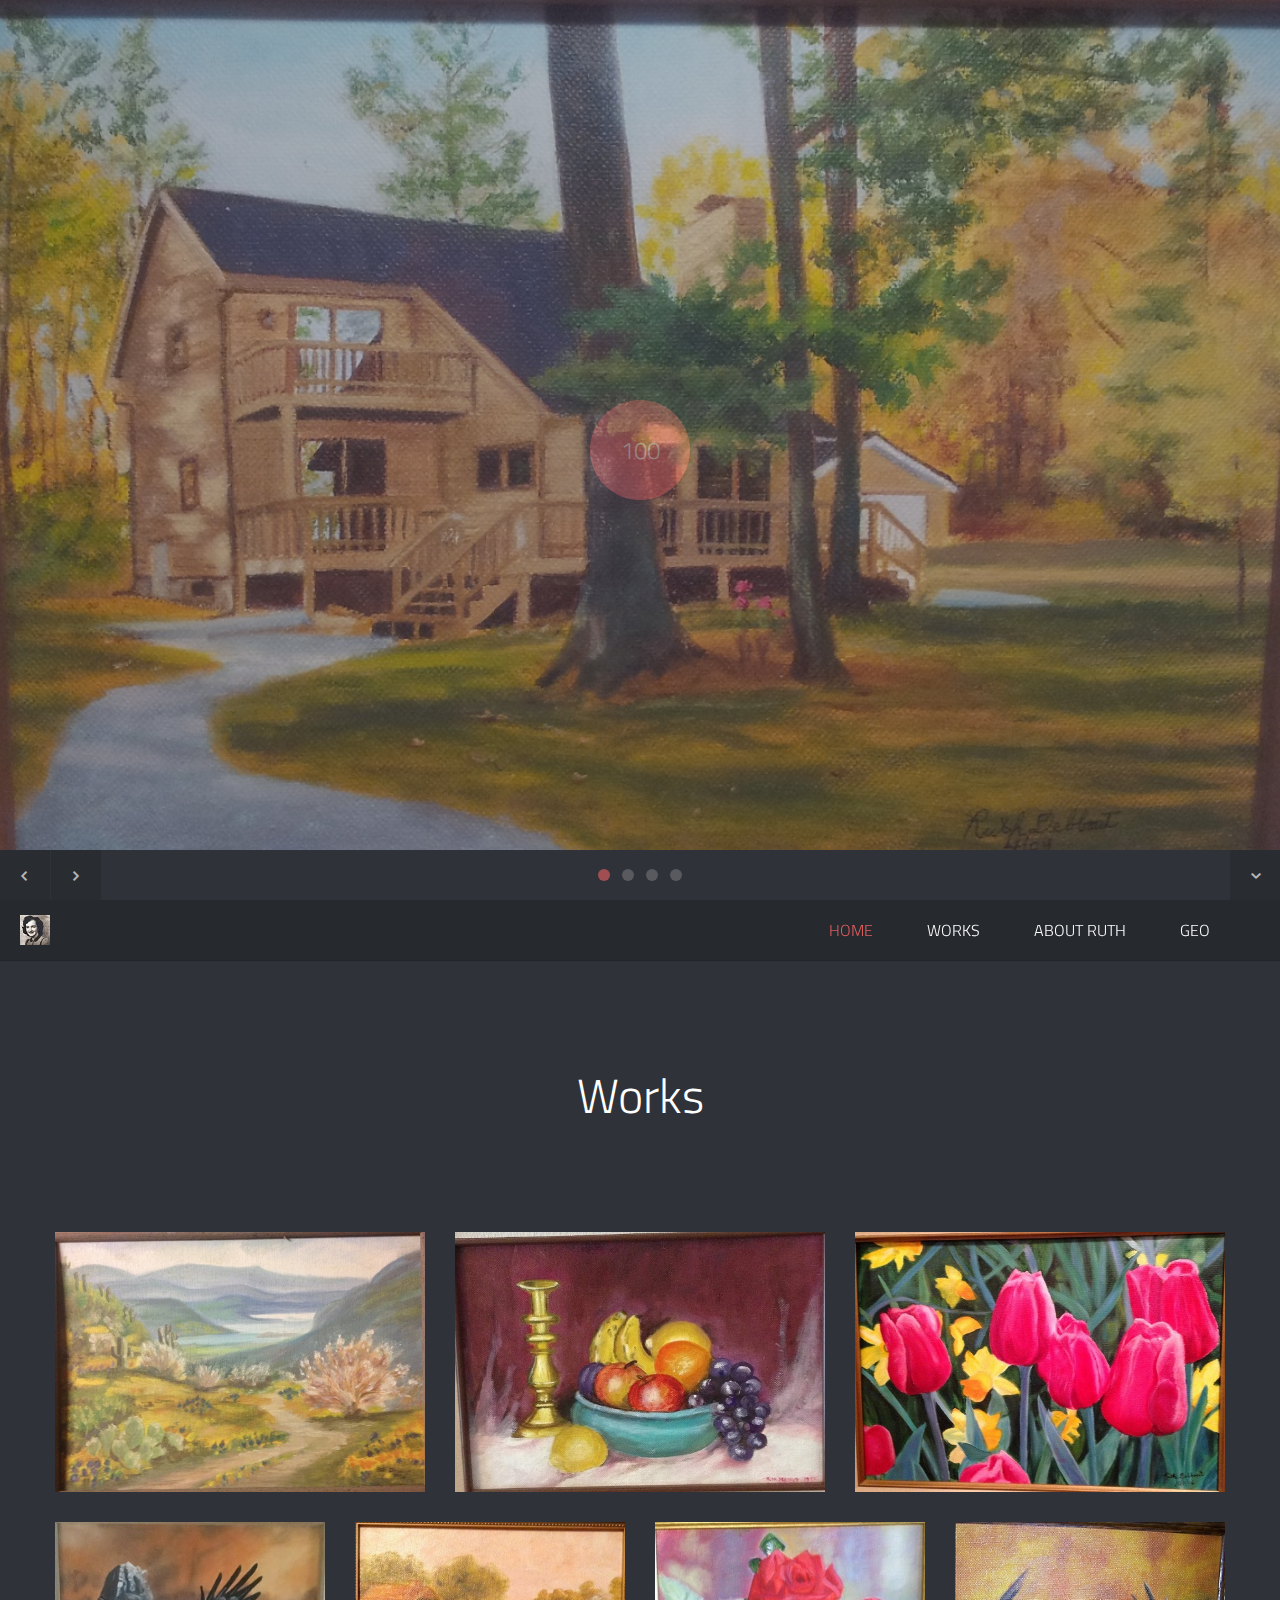
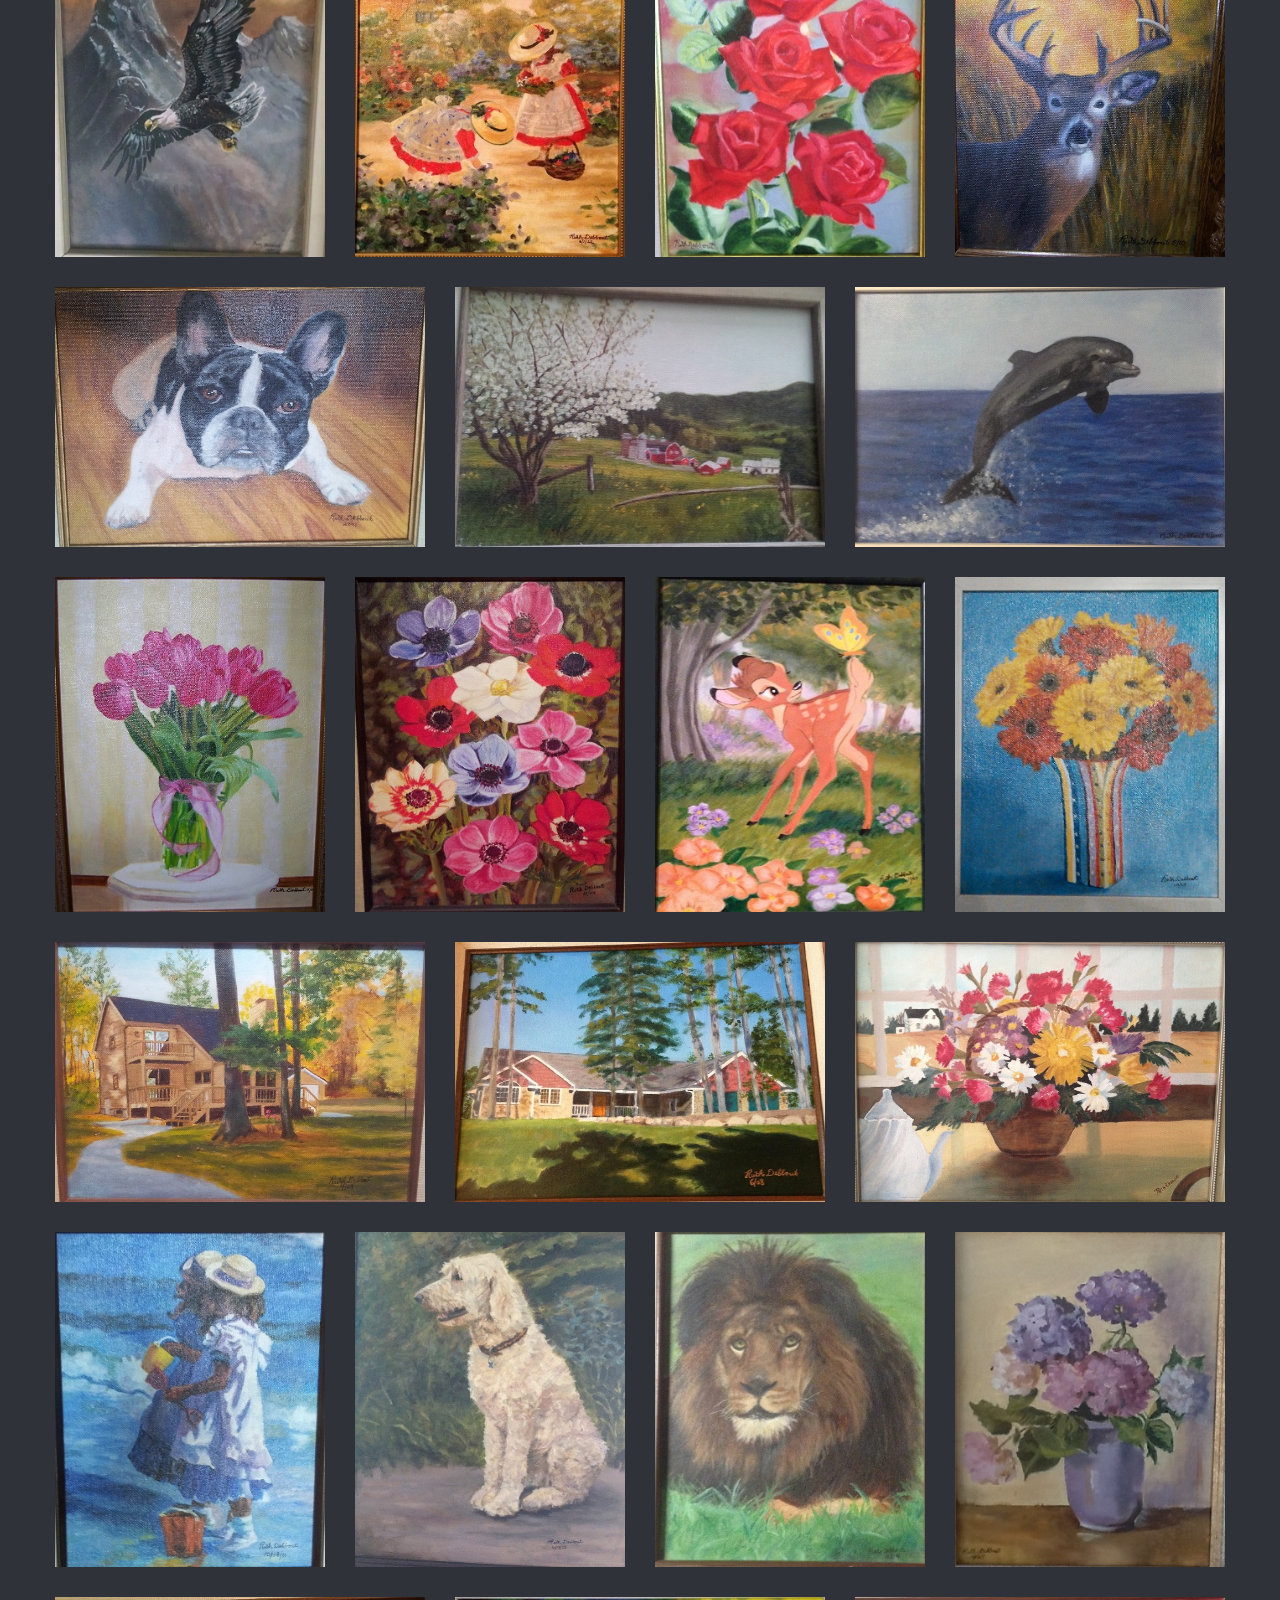
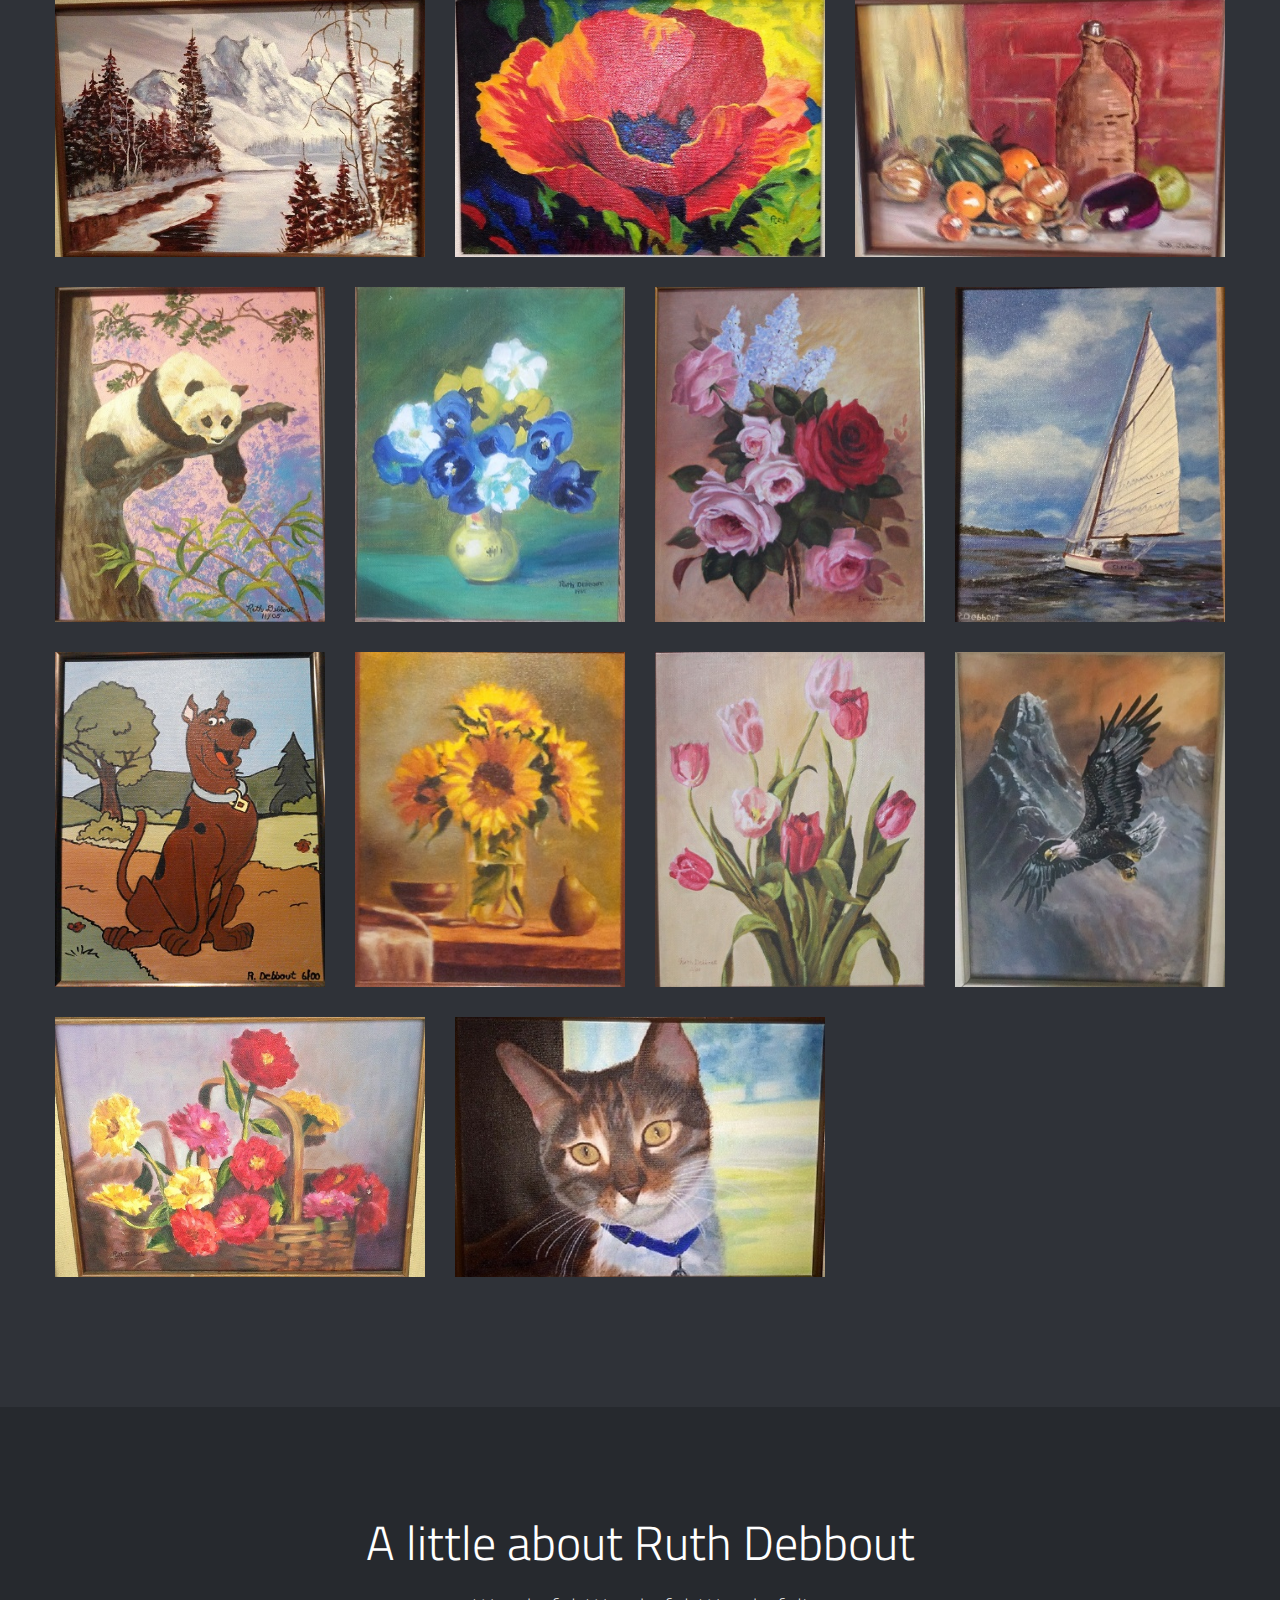
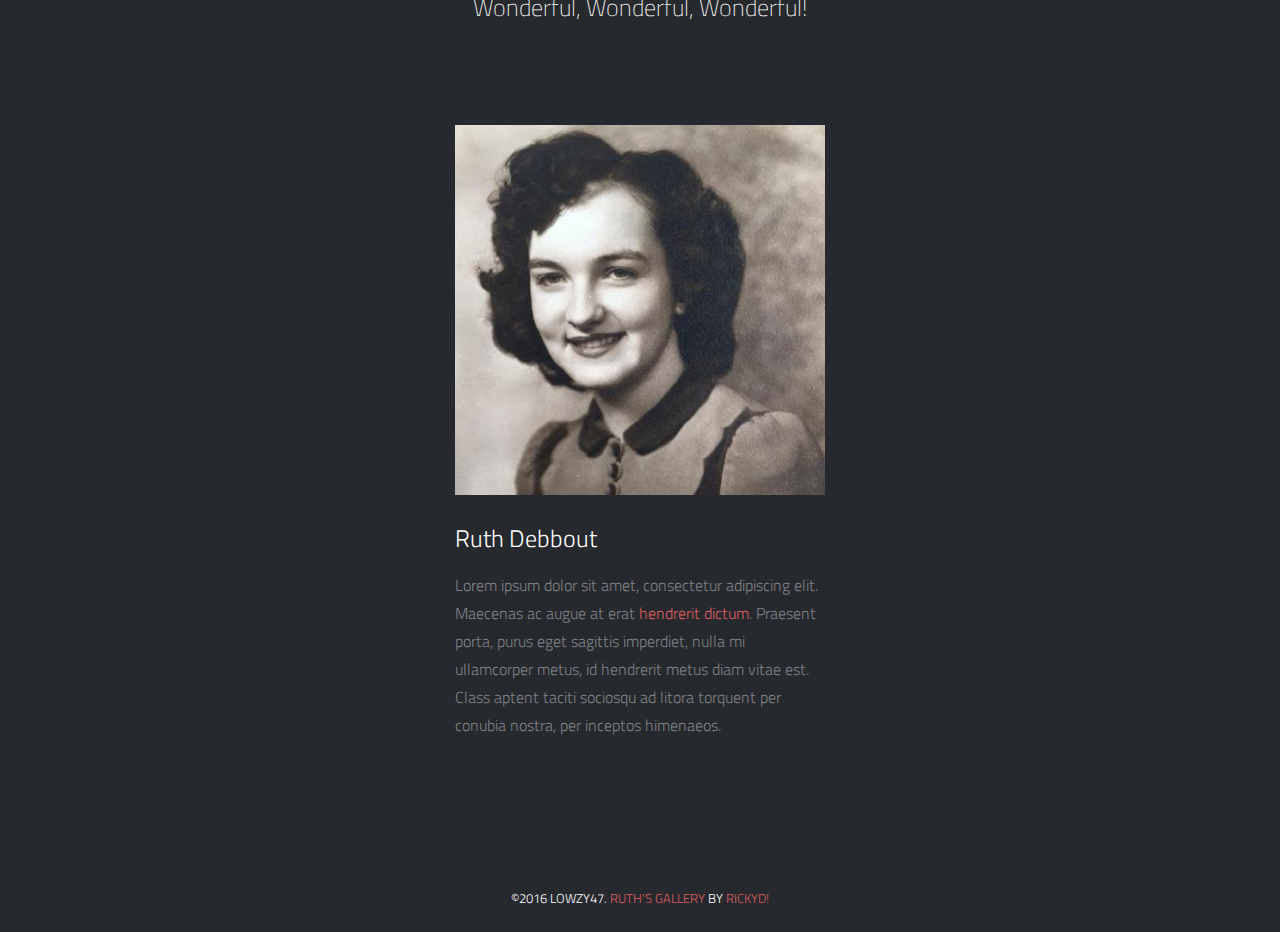
==== index.html @ 78a31853 "reinstate logo2 div" ====
<!DOCTYPE html>
<!--[if lt IE 7]><html class="no-js lt-ie9 lt-ie8 lt-ie7" lang="en"> <![endif]-->
<!--[if (IE 7)&!(IEMobile)]><html class="no-js lt-ie9 lt-ie8" lang="en"><![endif]-->
<!--[if (IE 8)&!(IEMobile)]><html class="no-js lt-ie9" lang="en"><![endif]-->
<!--[if (IE 9)]><html class="no-js ie9" lang="en"><![endif]-->
<!--[if gt IE 8]><!--> <html lang="en-US"> <!--<![endif]-->
<head>

<!-- Meta Tags -->
<meta http-equiv="Content-Type" content="text/html; charset=UTF-8" />

<title>Ruth Debbout | Gallery of Works</title>   

<meta name="description" content="Insert Your Site Description" /> 

<!-- Mobile Specifics -->
<meta name="viewport" content="width=device-width, initial-scale=1.0">
<meta name="HandheldFriendly" content="true"/>
<meta name="MobileOptimized" content="320"/>   

<!-- Mobile Internet Explorer ClearType Technology -->
<!--[if IEMobile]>  <meta http-equiv="cleartype" content="on">  <![endif]-->

<!-- Bootstrap -->
<link href="css/bootstrap.min.css" rel="stylesheet">

<!-- Main Style -->
<link href="css/main.css" rel="stylesheet">

<!-- Supersized -->
<link href="css/supersized.css" rel="stylesheet">
<link href="css/supersized.shutter.css" rel="stylesheet">

<!-- FancyBox -->
<link href="css/fancybox/jquery.fancybox.css" rel="stylesheet">

<!-- Font Icons -->
<link href="css/fonts.css" rel="stylesheet">

<!-- Shortcodes -->
<link href="css/shortcodes.css" rel="stylesheet">

<!-- Responsive -->
<link href="css/bootstrap-responsive.min.css" rel="stylesheet">
<link href="css/responsive.css" rel="stylesheet">

<!-- Supersized -->
<link href="css/supersized.css" rel="stylesheet">
<link href="css/supersized.shutter.css" rel="stylesheet">

<!-- Google Font -->
<link href='https://fonts.googleapis.com/css?family=Titillium+Web:400,200,200italic,300,300italic,400italic,600,600italic,700,700italic,900' rel='stylesheet' type='text/css'>

<!-- Fav Icon -->
<link rel="shortcut icon" href="#">

<link rel="apple-touch-icon" href="#">
<link rel="apple-touch-icon" sizes="114x114" href="#">
<link rel="apple-touch-icon" sizes="72x72" href="#">
<link rel="apple-touch-icon" sizes="144x144" href="#">

<!-- Modernizr -->
<script src="js/modernizr.js"></script>

<!-- Analytics -->
<script type="text/javascript">

  var _gaq = _gaq || [];
  _gaq.push(['_setAccount', 'Insert Your Code']);
  _gaq.push(['_trackPageview']);

  (function() {
    var ga = document.createElement('script'); ga.type = 'text/javascript'; ga.async = true;
    ga.src = ('https:' == document.location.protocol ? 'https://ssl' : 'https://www') + '.google-analytics.com/ga.js';
    var s = document.getElementsByTagName('script')[0]; s.parentNode.insertBefore(ga, s);
  })();

</script>
<!-- End Analytics -->

</head>


<body>

<!-- This section is for Splash Screen -->
<div class="ole">
<section id="jSplash">
	<div id="circle"></div>
</section>
</div>
<!-- End of Splash Screen -->

<!-- Homepage Slider -->
<div id="home-slider">	
    

    <div class="slider-text">
    	<div id="slidecaption"></div>
    </div>   
	
	<div class="control-nav">
        <a id="prevslide" class="load-item"><i class="font-icon-arrow-simple-left"></i></a>
        <a id="nextslide" class="load-item"><i class="font-icon-arrow-simple-right"></i></a>
        <ul id="slide-list"></ul>
        
        <a id="nextsection" href="#work"><i class="font-icon-arrow-simple-down"></i></a>
    </div>
</div>
<!-- End Homepage Slider -->

<!-- Header -->
<header>
    <div class="sticky-nav">
    	<a id="mobile-nav" class="menu-nav" href="#menu-nav"></a>
        
        <div id="logo">
        	<a id="goUp" href="#home-slider" title="Ruth Lawlor">Ruth</a>
        </div>        
        <nav id="menu">
        	<ul id="menu-nav">
            	<li class="current"><a href="#home-slider">Home</a></li>
                <li><a href="#work">Works</a></li>
                <li><a href="#about">About Ruth</a></li>
                <li><a target="_blank" href="googs.html" title="Map of Works">GEO</a><li>
            </ul>
        </nav>
        <div id="logo2">
        	<a id="map" target="_blank" href="googs.html" title="GoogleMap">Ruth</a>
        </div>      
    </div>
</header>
<!-- End Header -->

<!-- Our Work Section -->
<div id="work" class="page">
	<div class="container">
    	<!-- Title Page -->
        <div class="row">
            <div class="span12">
                <div class="title-page">
                    <h2 class="title">Works</h2>
                </div>
            </div>
        </div>
        <!-- End Title Page -->
        
        <!-- Portfolio Projects -->
        <div class="row">

            
            <div class="span12">
            	<div class="row">
                	<section id="projects">
                    	<ul id="thumbs">
                        
							<!-- Item Project and Filter Name -->
                        	<li class="item-thumbs span4 photography">
                            	<!-- Fancybox - Gallery Enabled - Title - Full Image -->
                            	<a class="hover-wrap fancybox" data-fancybox-group="gallery" title="ArizonaLandscape" href="img/work/full/ArizonaLandscape.jpeg">
                                	<span class="overlay-img"></span>
                                    <span class="overlay-img-thumb font-icon-plus"></span>
                                </a>
                                <!-- Thumb Image and Description -->
                                <img src="img/work/thumbs/ArizonaLandscape.jpeg" alt="Lorem ipsum dolor sit amet, consectetur adipiscing elit. Phasellus quis elementum odio. Curabitur pellentesque, dolor vel pharetra mollis.">
                            </li>
                        	<!-- End Item Project -->

							<!-- Item Project and Filter Name -->
                        	<li class="item-thumbs span4 photography">
                            	<!-- Fancybox - Gallery Enabled - Title - Full Image -->
                            	<a class="hover-wrap fancybox" data-fancybox-group="gallery" title="FruitBowl" href="img/work/full/FruitBowl.jpg">
                                	<span class="overlay-img"></span>
                                    <span class="overlay-img-thumb font-icon-plus"></span>
                                </a>
                                <!-- Thumb Image and Description -->
                                <img src="img/work/thumbs/FruitBowl.jpg" alt="Lorem ipsum dolor sit amet, consectetur adipiscing elit. Phasellus quis elementum odio. Curabitur pellentesque, dolor vel pharetra mollis.">
                            </li>
                        	<!-- End Item Project -->
                            
							<!-- Item Project and Filter Name -->
                        	<li class="item-thumbs span4 photography">
                            	<!-- Fancybox - Gallery Enabled - Title - Full Image -->
                            	<a class="hover-wrap fancybox" data-fancybox-group="gallery" title="TulipsInBloom" href="img/work/full/TulipsInBloom.jpeg">
                                	<span class="overlay-img"></span>
                                    <span class="overlay-img-thumb font-icon-plus"></span>
                                </a>
                                <!-- Thumb Image and Description -->
                                <img src="img/work/thumbs/TulipsInBloom.jpeg" alt="Lorem ipsum dolor sit amet, consectetur adipiscing elit. Phasellus quis elementum odio. Curabitur pellentesque, dolor vel pharetra mollis.">
                            </li>
                        	<!-- End Item Project -->   
							
							<!-- Item Project and Filter Name -->
                        	<li class="item-thumbs span3 design">
                            	<!-- Fancybox - Gallery Enabled - Title - Full Image -->
                            	<a class="hover-wrap fancybox" data-fancybox-group="gallery" title="The Eagle" href="img/work/full/eagle.jpg">
                                	<span class="overlay-img"></span>
                                    <span class="overlay-img-thumb font-icon-plus"></span>
                                </a>
                                <!-- Thumb Image and Description -->
                                <img src="img/work/thumbs/eagle.jpg" alt="Lorem ipsum dolor sit amet, consectetur adipiscing elit. Phasellus quis elementum odio. Curabitur pellentesque, dolor vel pharetra mollis.">
                            </li>
                        	<!-- End Item Project -->
                            							                            
							<!-- Item Project and Filter Name -->
                        	<li class="item-thumbs span3 design">
                            	<!-- Fancybox - Gallery Enabled - Title - Full Image -->
                            	<a class="hover-wrap fancybox" data-fancybox-group="gallery" title="2 little girls in pine forest, picking flowers" href="img/work/full/2 little girls in pine forest,picking flowers2.JPG">
                                	<span class="overlay-img"></span>
                                    <span class="overlay-img-thumb font-icon-plus"></span>
                                </a>
                                <!-- Thumb Image and Description -->
                                <img src="img/work/thumbs/2 little girls in pine forest,picking flowers2.JPG" alt="Lorem ipsum dolor sit amet, consectetur adipiscing elit. Phasellus quis elementum odio. Curabitur pellentesque, dolor vel pharetra mollis.">
                            </li>
                        	<!-- End Item Project -->
                            
							<!-- Item Project and Filter Name -->
                        	<li class="item-thumbs span3 design">
                            	<!-- Fancybox - Gallery Enabled - Title - Full Image -->
                            	<a class="hover-wrap fancybox" data-fancybox-group="gallery" title="5 Roses In Bloom" href="img/work/full/5RosesInBloom.JPG">
                                	<span class="overlay-img"></span>
                                    <span class="overlay-img-thumb font-icon-plus"></span>
                                </a>
                                <!-- Thumb Image and Description -->
                                <img src="img/work/thumbs/5RosesInBloom.JPG" alt="Lorem ipsum dolor sit amet, consectetur adipiscing elit. Phasellus quis elementum odio. Curabitur pellentesque, dolor vel pharetra mollis.">
                            </li>
                        	<!-- End Item Project -->

							<!-- Item Project and Filter Name -->
                        	<li class="item-thumbs span3 design">
                            	<!-- Fancybox - Gallery Enabled - Title - Full Image -->
                            	<a class="hover-wrap fancybox" data-fancybox-group="gallery" title="A Deer" href="img/work/full/ADeer.jpg">
                                	<span class="overlay-img"></span>
                                    <span class="overlay-img-thumb font-icon-plus"></span>
                                </a>
                                <!-- Thumb Image and Description -->
                                <img src="img/work/thumbs/ADeer.jpg" alt="Lorem ipsum dolor sit amet, consectetur adipiscing elit. Phasellus quis elementum odio. Curabitur pellentesque, dolor vel pharetra mollis.">
                            </li>
                        	<!-- End Item Project -->

							<!-- Item Project and Filter Name -->
                        	<li class="item-thumbs span4 design">
                            	<!-- Fancybox - Gallery Enabled - Title - Full Image -->
                            	<a class="hover-wrap fancybox" data-fancybox-group="gallery" title="Baxter" href="img/work/full/Baxter.jpg">
                                	<span class="overlay-img"></span>
                                    <span class="overlay-img-thumb font-icon-plus"></span>
                                </a>
                                <!-- Thumb Image and Description -->
                                <img src="img/work/thumbs/Baxter.jpg" alt="Lorem ipsum dolor sit amet, consectetur adipiscing elit. Phasellus quis elementum odio. Curabitur pellentesque, dolor vel pharetra mollis.">
                            </li>
                        	<!-- End Item Project -->

							<!-- Item Project and Filter Name -->
                        	<li class="item-thumbs span4 design">
                            	<!-- Fancybox - Gallery Enabled - Title - Full Image -->
                            	<a class="hover-wrap fancybox" data-fancybox-group="gallery" title="Beths Farm" href="img/work/full/BethsFarm.jpg">
                                	<span class="overlay-img"></span>
                                    <span class="overlay-img-thumb font-icon-plus"></span>
                                </a>
                                <!-- Thumb Image and Description -->
                                <img src="img/work/thumbs/BethsFarm.jpg" alt="Lorem ipsum dolor sit amet, consectetur adipiscing elit. Phasellus quis elementum odio. Curabitur pellentesque, dolor vel pharetra mollis.">
                            </li>
                        	<!-- End Item Project -->

							<!-- Item Project and Filter Name -->
                        	<li class="item-thumbs span4 design">
                            	<!-- Fancybox - Gallery Enabled - Title - Full Image -->
                            	<a class="hover-wrap fancybox" data-fancybox-group="gallery" title="Dolphin" href="img/work/full/Dolphin.jpeg">
                                	<span class="overlay-img"></span>
                                    <span class="overlay-img-thumb font-icon-plus"></span>
                                </a>
                                <!-- Thumb Image and Description -->
                                <img src="img/work/thumbs/Dolphin.jpeg" alt="Lorem ipsum dolor sit amet, consectetur adipiscing elit. Phasellus quis elementum odio. Curabitur pellentesque, dolor vel pharetra mollis.">
                            </li>
                        	<!-- End Item Project -->
							
							<!-- Item Project and Filter Name -->
                        	<li class="item-thumbs span3 design">
                            	<!-- Fancybox - Gallery Enabled - Title - Full Image -->
                            	<a class="hover-wrap fancybox" data-fancybox-group="gallery" title="A Dozen Pink Tulips" href="img/work/full/ADozenPinkTulips.jpg">
                                	<span class="overlay-img"></span>
                                    <span class="overlay-img-thumb font-icon-plus"></span>
                                </a>
                                <!-- Thumb Image and Description -->
                                <img src="img/work/thumbs/ADozenPinkTulips.jpg" alt="Lorem ipsum dolor sit amet, consectetur adipiscing elit. Phasellus quis elementum odio. Curabitur pellentesque, dolor vel pharetra mollis.">
                            </li>
                        	<!-- End Item Project -->

							<!-- Item Project and Filter Name -->
                        	<li class="item-thumbs span3 design">
                            	<!-- Fancybox - Gallery Enabled - Title - Full Image -->
                            	<a class="hover-wrap fancybox" data-fancybox-group="gallery" title="Anemones" href="img/work/full/Anemones.jpg">
                                	<span class="overlay-img"></span>
                                    <span class="overlay-img-thumb font-icon-plus"></span>
                                </a>
                                <!-- Thumb Image and Description -->
                                <img src="img/work/thumbs/Anemones.jpg" alt="Lorem ipsum dolor sit amet, consectetur adipiscing elit. Phasellus quis elementum odio. Curabitur pellentesque, dolor vel pharetra mollis.">
                            </li>
                        	<!-- End Item Project -->

							<!-- Item Project and Filter Name -->
                        	<li class="item-thumbs span3 design">
                            	<!-- Fancybox - Gallery Enabled - Title - Full Image -->
                            	<a class="hover-wrap fancybox" data-fancybox-group="gallery" title="Bambi ‘Disney deer’" href="img/work/full/BambiDisneydeer.jpg">
                                	<span class="overlay-img"></span>
                                    <span class="overlay-img-thumb font-icon-plus"></span>
                                </a>
                                <!-- Thumb Image and Description -->
                                <img src="img/work/thumbs/BambiDisneydeer.jpg" alt="Lorem ipsum dolor sit amet, consectetur adipiscing elit. Phasellus quis elementum odio. Curabitur pellentesque, dolor vel pharetra mollis.">
                            </li>
                        	<!-- End Item Project -->

							<!-- Item Project and Filter Name -->
                        	<li class="item-thumbs span3 design">
                            	<!-- Fancybox - Gallery Enabled - Title - Full Image -->
                            	<a class="hover-wrap fancybox" data-fancybox-group="gallery" title="Flowers" href="img/work/full/Flowers.jpg">
                                	<span class="overlay-img"></span>
                                    <span class="overlay-img-thumb font-icon-plus"></span>
                                </a>
                                <!-- Thumb Image and Description -->
                                <img src="img/work/thumbs/Flowers.jpg" alt="Lorem ipsum dolor sit amet, consectetur adipiscing elit. Phasellus quis elementum odio. Curabitur pellentesque, dolor vel pharetra mollis.">
                            </li>
                        	<!-- End Item Project -->

							<!-- Item Project and Filter Name -->
                        	<li class="item-thumbs span4 design">
                            	<!-- Fancybox - Gallery Enabled - Title - Full Image -->
                            	<a class="hover-wrap fancybox" data-fancybox-group="gallery" title="Lake Home–Robert’s Lake" href="img/work/full/Lake Home–Robert’s Lake.jpg">
                                	<span class="overlay-img"></span>
                                    <span class="overlay-img-thumb font-icon-plus"></span>
                                </a>
                                <!-- Thumb Image and Description -->
                                <img src="img/work/thumbs/Lake Home–Robert’s Lake.jpg" alt="Lorem ipsum dolor sit amet, consectetur adipiscing elit. Phasellus quis elementum odio. Curabitur pellentesque, dolor vel pharetra mollis.">
                            </li>
                        	<!-- End Item Project -->

							<!-- Item Project and Filter Name -->
                        	<li class="item-thumbs span4 design">
                            	<!-- Fancybox - Gallery Enabled - Title - Full Image -->
                            	<a class="hover-wrap fancybox" data-fancybox-group="gallery" title="LakeHome" href="img/work/full/LakeHome.jpg">
                                	<span class="overlay-img"></span>
                                    <span class="overlay-img-thumb font-icon-plus"></span>
                                </a>
                                <!-- Thumb Image and Description -->
                                <img src="img/work/thumbs/LakeHome.jpg" alt="Lorem ipsum dolor sit amet, consectetur adipiscing elit. Phasellus quis elementum odio. Curabitur pellentesque, dolor vel pharetra mollis.">
                            </li>
                        	<!-- End Item Project -->

							<!-- Item Project and Filter Name -->
                        	<li class="item-thumbs span4 design">
                            	<!-- Fancybox - Gallery Enabled - Title - Full Image -->
                            	<a class="hover-wrap fancybox" data-fancybox-group="gallery" title="Large Basket Of Flowers" href="img/work/full/LargeBasketOfFlowers.jpg">
                                	<span class="overlay-img"></span>
                                    <span class="overlay-img-thumb font-icon-plus"></span>
                                </a>
                                <!-- Thumb Image and Description -->
                                <img src="img/work/thumbs/LargeBasketOfFlowers.jpg" alt="Lorem ipsum dolor sit amet, consectetur adipiscing elit. Phasellus quis elementum odio. Curabitur pellentesque, dolor vel pharetra mollis.">
                            </li>
                        	<!-- End Item Project -->							

							<!-- Item Project and Filter Name -->
                        	<li class="item-thumbs span3 design">
                            	<!-- Fancybox - Gallery Enabled - Title - Full Image -->
                            	<a class="hover-wrap fancybox" data-fancybox-group="gallery" title="Girls On Beach" href="img/work/full/GirlsOnBeach.jpg">
                                	<span class="overlay-img"></span>
                                    <span class="overlay-img-thumb font-icon-plus"></span>
                                </a>
                                <!-- Thumb Image and Description -->
                                <img src="img/work/thumbs/GirlsOnBeach.jpg" alt="Lorem ipsum dolor sit amet, consectetur adipiscing elit. Phasellus quis elementum odio. Curabitur pellentesque, dolor vel pharetra mollis.">
                            </li>
                        	<!-- End Item Project -->

							<!-- Item Project and Filter Name -->
                        	<li class="item-thumbs span3 design">
                            	<!-- Fancybox - Gallery Enabled - Title - Full Image -->
                            	<a class="hover-wrap fancybox" data-fancybox-group="gallery" title="Herby" href="img/work/full/Herby.jpg">
                                	<span class="overlay-img"></span>
                                    <span class="overlay-img-thumb font-icon-plus"></span>
                                </a>
                                <!-- Thumb Image and Description -->
                                <img src="img/work/thumbs/Herby.jpg" alt="Lorem ipsum dolor sit amet, consectetur adipiscing elit. Phasellus quis elementum odio. Curabitur pellentesque, dolor vel pharetra mollis.">
                            </li>
                        	<!-- End Item Project -->

							<!-- Item Project and Filter Name -->
                        	<li class="item-thumbs span3 design">
                            	<!-- Fancybox - Gallery Enabled - Title - Full Image -->
                            	<a class="hover-wrap fancybox" data-fancybox-group="gallery" title="Lion" href="img/work/full/Lion2.jpeg">
                                	<span class="overlay-img"></span>
                                    <span class="overlay-img-thumb font-icon-plus"></span>
                                </a>
                                <!-- Thumb Image and Description -->
                                <img src="img/work/thumbs/Lion2.jpeg" alt="Lorem ipsum dolor sit amet, consectetur adipiscing elit. Phasellus quis elementum odio. Curabitur pellentesque, dolor vel pharetra mollis.">
                            </li>
                        	<!-- End Item Project -->

							<!-- Item Project and Filter Name -->
                        	<li class="item-thumbs span3 design">
                            	<!-- Fancybox - Gallery Enabled - Title - Full Image -->
                            	<a class="hover-wrap fancybox" data-fancybox-group="gallery" title="Painted Flowers(Hyacinths)" href="img/work/full/PaintedFlowers(Hyacinths).jpg">
                                	<span class="overlay-img"></span>
                                    <span class="overlay-img-thumb font-icon-plus"></span>
                                </a>
                                <!-- Thumb Image and Description -->
                                <img src="img/work/thumbs/PaintedFlowers(Hyacinths).jpg" alt="Lorem ipsum dolor sit amet, consectetur adipiscing elit. Phasellus quis elementum odio. Curabitur pellentesque, dolor vel pharetra mollis.">
                            </li>
                        	<!-- End Item Project -->

							<!-- Item Project and Filter Name -->
                        	<li class="item-thumbs span4 design">
                            	<!-- Fancybox - Gallery Enabled - Title - Full Image -->
                            	<a class="hover-wrap fancybox" data-fancybox-group="gallery" title="Mountain Scene" href="img/work/full/MountainScene.JPG">
                                	<span class="overlay-img"></span>
                                    <span class="overlay-img-thumb font-icon-plus"></span>
                                </a>
                                <!-- Thumb Image and Description -->
                                <img src="img/work/thumbs/MountainScene.JPG" alt="Lorem ipsum dolor sit amet, consectetur adipiscing elit. Phasellus quis elementum odio. Curabitur pellentesque, dolor vel pharetra mollis.">
                            </li>
                        	<!-- End Item Project -->	

							<!-- Item Project and Filter Name -->
                        	<li class="item-thumbs span4 design">
                            	<!-- Fancybox - Gallery Enabled - Title - Full Image -->
                            	<a class="hover-wrap fancybox" data-fancybox-group="gallery" title="Oriental Poppy" href="img/work/full/OrientalPoppy.jpg">
                                	<span class="overlay-img"></span>
                                    <span class="overlay-img-thumb font-icon-plus"></span>
                                </a>
                                <!-- Thumb Image and Description -->
                                <img src="img/work/thumbs/OrientalPoppy.jpg" alt="Lorem ipsum dolor sit amet, consectetur adipiscing elit. Phasellus quis elementum odio. Curabitur pellentesque, dolor vel pharetra mollis.">
                            </li>
                        	<!-- End Item Project -->
							
							<!-- Item Project and Filter Name -->
                        	<li class="item-thumbs span4 design">
                            	<!-- Fancybox - Gallery Enabled - Title - Full Image -->
                            	<a class="hover-wrap fancybox" data-fancybox-group="gallery" title="Winter Squash and Wine Bottle" href="img/work/full/WinterSquashandWineBottle.jpg">
                                	<span class="overlay-img"></span>
                                    <span class="overlay-img-thumb font-icon-plus"></span>
                                </a>
                                <!-- Thumb Image and Description -->
                                <img src="img/work/thumbs/WinterSquashandWineBottle.jpg" alt="Lorem ipsum dolor sit amet, consectetur adipiscing elit. Phasellus quis elementum odio. Curabitur pellentesque, dolor vel pharetra mollis.">
                            </li>
                        	<!-- End Item Project -->							

							<!-- Item Project and Filter Name -->
                        	<li class="item-thumbs span3 design">
                            	<!-- Fancybox - Gallery Enabled - Title - Full Image -->
                            	<a class="hover-wrap fancybox" data-fancybox-group="gallery" title="Panda" href="img/work/full/Panda.jpeg">
                                	<span class="overlay-img"></span>
                                    <span class="overlay-img-thumb font-icon-plus"></span>
                                </a>
                                <!-- Thumb Image and Description -->
                                <img src="img/work/thumbs/Panda.jpeg" alt="Lorem ipsum dolor sit amet, consectetur adipiscing elit. Phasellus quis elementum odio. Curabitur pellentesque, dolor vel pharetra mollis.">
                            </li>
                        	<!-- End Item Project -->

							<!-- Item Project and Filter Name -->
                        	<li class="item-thumbs span3 design">
                            	<!-- Fancybox - Gallery Enabled - Title - Full Image -->
                            	<a class="hover-wrap fancybox" data-fancybox-group="gallery" title="Pansies" href="img/work/full/Pansies.jpg">
                                	<span class="overlay-img"></span>
                                    <span class="overlay-img-thumb font-icon-plus"></span>
                                </a>
                                <!-- Thumb Image and Description -->
                                <img src="img/work/thumbs/Pansies.jpg" alt="Lorem ipsum dolor sit amet, consectetur adipiscing elit. Phasellus quis elementum odio. Curabitur pellentesque, dolor vel pharetra mollis.">
                            </li>
                        	<!-- End Item Project -->

							<!-- Item Project and Filter Name -->
                        	<li class="item-thumbs span3 design">
                            	<!-- Fancybox - Gallery Enabled - Title - Full Image -->
                            	<a class="hover-wrap fancybox" data-fancybox-group="gallery" title="Roses" href="img/work/full/Roses2.jpg">
                                	<span class="overlay-img"></span>
                                    <span class="overlay-img-thumb font-icon-plus"></span>
                                </a>
                                <!-- Thumb Image and Description -->
                                <img src="img/work/thumbs/Roses2.jpg" alt="Lorem ipsum dolor sit amet, consectetur adipiscing elit. Phasellus quis elementum odio. Curabitur pellentesque, dolor vel pharetra mollis.">
                            </li>
                        	<!-- End Item Project -->

							<!-- Item Project and Filter Name -->
                        	<li class="item-thumbs span3 design">
                            	<!-- Fancybox - Gallery Enabled - Title - Full Image -->
                            	<a class="hover-wrap fancybox" data-fancybox-group="gallery" title="Sailboat On A Lake" href="img/work/full/SailboatOnALake2.jpeg">
                                	<span class="overlay-img"></span>
                                    <span class="overlay-img-thumb font-icon-plus"></span>
                                </a>
                                <!-- Thumb Image and Description -->
                                <img src="img/work/thumbs/SailboatOnALake2.jpeg" alt="Lorem ipsum dolor sit amet, consectetur adipiscing elit. Phasellus quis elementum odio. Curabitur pellentesque, dolor vel pharetra mollis.">
                            </li>
                        	<!-- End Item Project -->

							<!-- Item Project and Filter Name -->
                        	<li class="item-thumbs span3 design">
                            	<!-- Fancybox - Gallery Enabled - Title - Full Image -->
                            	<a class="hover-wrap fancybox" data-fancybox-group="gallery" title="Scooby-Doo" href="img/work/full/Scooby-Doo.jpg">
                                	<span class="overlay-img"></span>
                                    <span class="overlay-img-thumb font-icon-plus"></span>
                                </a>
                                <!-- Thumb Image and Description -->
                                <img src="img/work/thumbs/Scooby-Doo.jpg" alt="Lorem ipsum dolor sit amet, consectetur adipiscing elit. Phasellus quis elementum odio. Curabitur pellentesque, dolor vel pharetra mollis.">
                            </li>
                        	<!-- End Item Project -->

							<!-- Item Project and Filter Name -->
                        	<li class="item-thumbs span3 design">
                            	<!-- Fancybox - Gallery Enabled - Title - Full Image -->
                            	<a class="hover-wrap fancybox" data-fancybox-group="gallery" title="Sunflowers with Pear" href="img/work/full/Sunflowers with Pear.jpg">
                                	<span class="overlay-img"></span>
                                    <span class="overlay-img-thumb font-icon-plus"></span>
                                </a>
                                <!-- Thumb Image and Description -->
                                <img src="img/work/thumbs/Sunflowers with Pear.jpg" alt="Lorem ipsum dolor sit amet, consectetur adipiscing elit. Phasellus quis elementum odio. Curabitur pellentesque, dolor vel pharetra mollis.">
                            </li>
                        	<!-- End Item Project -->	

							<!-- Item Project and Filter Name -->
                        	<li class="item-thumbs span3 design">
                            	<!-- Fancybox - Gallery Enabled - Title - Full Image -->
                            	<a class="hover-wrap fancybox" data-fancybox-group="gallery" title="Tulips" href="img/work/full/Tulips.jpg">
                                	<span class="overlay-img"></span>
                                    <span class="overlay-img-thumb font-icon-plus"></span>
                                </a>
                                <!-- Thumb Image and Description -->
                                <img src="img/work/thumbs/Tulips.jpg" alt="Lorem ipsum dolor sit amet, consectetur adipiscing elit. Phasellus quis elementum odio. Curabitur pellentesque, dolor vel pharetra mollis.">
                            </li>
                        	<!-- End Item Project -->
							
							<!-- Item Project and Filter Name -->
                        	<li class="item-thumbs span3 design">
                            	<!-- Fancybox - Gallery Enabled - Title - Full Image -->
                            	<a class="hover-wrap fancybox" data-fancybox-group="gallery" title="The Eagle" href="img/work/full/eagle.jpg">
                                	<span class="overlay-img"></span>
                                    <span class="overlay-img-thumb font-icon-plus"></span>
                                </a>
                                <!-- Thumb Image and Description -->
                                <img src="img/work/thumbs/eagle.jpg" alt="Lorem ipsum dolor sit amet, consectetur adipiscing elit. Phasellus quis elementum odio. Curabitur pellentesque, dolor vel pharetra mollis.">
                            </li>
                        	<!-- End Item Project -->							

							<!-- Item Project and Filter Name -->
                        	<li class="item-thumbs span4 design">
                            	<!-- Fancybox - Gallery Enabled - Title - Full Image -->
                            	<a class="hover-wrap fancybox" data-fancybox-group="gallery" title="Joan's Flowers" href="img/work/full/Joan'sFlowers.JPG">
                                	<span class="overlay-img"></span>
                                    <span class="overlay-img-thumb font-icon-plus"></span>
                                </a>
                                <!-- Thumb Image and Description -->
                                <img src="img/work/thumbs/Joan'sFlowers.JPG" alt="Lorem ipsum dolor sit amet, consectetur adipiscing elit. Phasellus quis elementum odio. Curabitur pellentesque, dolor vel pharetra mollis.">
                            </li>
                        	<!-- End Item Project -->
							
							<!-- Item Project and Filter Name -->
                        	<li class="item-thumbs span4 design">
                            	<!-- Fancybox - Gallery Enabled - Title - Full Image -->
                            	<a class="hover-wrap fancybox" data-fancybox-group="gallery" title="Meow-Meow" href="img/work/full/meow-meow.jpg">
                                	<span class="overlay-img"></span>
                                    <span class="overlay-img-thumb font-icon-plus"></span>
                                </a>
                                <!-- Thumb Image and Description -->
                                <img src="img/work/thumbs/meow-meow.jpg" alt="Lorem ipsum dolor sit amet, consectetur adipiscing elit. Phasellus quis elementum odio. Curabitur pellentesque, dolor vel pharetra mollis.">
                            </li>
                        	<!-- End Item Project -->						
                        </ul>
                    </section>
                    
            	</div>
            </div>
        </div>
        <!-- End Portfolio Projects -->
    </div>
</div>
<!-- End Our Work Section -->

<!-- About Section -->
<div id="about" class="page-alternate">
<div class="container">
    <!-- Title Page -->
    <div class="row">
        <div class="span12">
            <div class="title-page">
                <h2 class="title">A little about Ruth Debbout</h2>
                <h3 class="title-description">Wonderful, Wonderful, Wonderful!</h3>
            </div>
        </div>
    </div>
    <!-- End Title Page -->
    
    <!-- People -->
    <div class="row">
    	

        
        <!-- Start Profile -->
    	<div class="span4 profile">

        </div>
        <!-- End Profile -->
        <!-- Start Profile -->
    	<div class="span4 profile">
        	<div class="image-wrap">
                <div class="hover-wrap">
                    <span class="overlay-img"></span>
                    <span class="overlay-text-thumb">Artist Extraordinaire</span>
                </div>
                <img src="img/profile/profile-01.jpeg" alt="John Doe">
            </div>
            <h3 class="profile-name">Ruth Debbout</h3>
            <p class="profile-description">Lorem ipsum dolor sit amet, consectetur adipiscing elit. Maecenas ac augue at erat <a href="https://github.com/ruthyD">hendrerit dictum</a>. Praesent porta, purus eget sagittis imperdiet, nulla mi ullamcorper metus, id hendrerit metus diam vitae est. Class aptent taciti sociosqu ad litora torquent per conubia nostra, per inceptos himenaeos.</p>
            	

        </div>
        <!-- End Profile -->
        
        <!-- Start Profile -->
    	<div class="span4 profile">

        </div>
        <!-- End Profile -->
        
    </div>
    <!-- End People -->
</div>
</div>
<!-- End About Section -->

<!-- Footer -->
<footer>
	<p class="credits">&copy;2016 lowzy47. <a href="https://github.com/debboutr" title="Brushed | Responsive One Page Template">Ruth's Gallery</a> by <a href="https://debboutr.github.io/" title="Alessio Atzeni | Web Designer &amp; Front-end Developer">rickyD!</a></p>
</footer>
<!-- End Footer -->

<!-- Back To Top -->
<a id="back-to-top" href="#">
	<i class="font-icon-arrow-simple-up"></i>
</a>
<!-- End Back to Top -->


<!-- Js -->
<script src="https://ajax.googleapis.com/ajax/libs/jquery/1.9.1/jquery.min.js"></script> <!-- jQuery Core -->
<script src="js/bootstrap.min.js"></script> <!-- Bootstrap -->
<script src="js/supersized.3.2.7.min.js"></script> <!-- Slider -->
<script src="js/waypoints.js"></script> <!-- WayPoints -->
<script src="js/waypoints-sticky.js"></script> <!-- Waypoints for Header -->
<script src="js/jquery.isotope.js"></script> <!-- Isotope Filter -->
<script src="js/jquery.fancybox.pack.js"></script> <!-- Fancybox -->
<script src="js/jquery.fancybox-media.js"></script> <!-- Fancybox for Media -->
<script src="js/jquery.tweet.js"></script> <!-- Tweet -->
<script src="js/plugins.js"></script> <!-- Contains: jPreloader, jQuery Easing, jQuery ScrollTo, jQuery One Page Navi -->
<script src="js/main.js"></script> <!-- Default JS -->
<!-- End Js -->

</body>
</html>
---- css/main.css ----
/*
Theme Name: Brushed 
Theme URI: http://www.themes.alessioatzeni.com/html/brushed/
Author: Alessio Atzeni
Author URI: http://www.alessioatzeni.com
Description: Personal Website and Portfolio of Alessio Atzeni
Version: 1.0
*/


/* ==================================================
   Basic Styles
================================================== */

html, body {
	height: 100%;
}

html, hmtl a{
	width:100%;
	font-size: 100%; 
	-webkit-text-size-adjust: 100%; 
	-ms-text-size-adjust: 100%;
}

body{
	background:#2F3238;
	color:#7F8289;
	font-weight:300;
	font-size:16px;
	font-family: 'Titillium Web', sans-serif;
	line-height:28px;
}


a{
	color:#DE5E60;
	text-decoration: none;
	cursor: pointer;
	
	-webkit-transition: color 0.1s linear 0s;	
	   -moz-transition: color 0.1s linear 0s;
		 -o-transition: color 0.1s linear 0s;
		    transition: color 0.1s linear 0s;
}

a:hover,
a:active,
a:focus{
	outline: 0;
	color:#FFFFFF;
	text-decoration:none;
}

a img {
	border: none;
}

a > img {
	vertical-align: bottom;	
}

img {
	max-width: none;	
}

strong {
  	font-weight: 500;
}

p {
	margin: 0 0 30px;
}

hr {
	border-style: dashed;
	border-color: #3C3F45;
	border-bottom: none;
	border-left: none;
	border-right: none;
	margin: 50px 0;	
}

.align_left{
	float:left;
	margin:0 25px 0 0px!important;
}

.align_right{
	float:right;
	margin:0 0 0 25px!important;
}

.text_align_left {
	text-align: left;
}

.text_align_center {
	text-align: center;
}

.text_align_right {
	text-align: right;	
}

.color-text {
    color: #DE5E60;
}

.through{
	text-decoration:line-through;
}

input, button, select, textarea {
	font-weight: 300;
	font-family: 'Titillium Web', sans-serif;
	outline: 0;
}

input:focus, 
textarea:focus,
input[type="text"]:focus {
	outline: 0;
}

input:-moz-placeholder,
textarea:-moz-placeholder {
  color: #7F8289;
}

input:-ms-input-placeholder,
textarea:-ms-input-placeholder {
  color: #7F8289;
}

input::-webkit-input-placeholder,
textarea::-webkit-input-placeholder {
  color: #7F8289;
}

/* ==================================================
   Code and Pre
================================================== */

code,
pre {
  	padding: 0 3px 2px;
  	-webkit-border-radius: 3px;
       -moz-border-radius: 3px;
            border-radius: 3px;
  	color: #232527;
  	font-size: 12px;
  	font-family: Monaco, Menlo, Consolas, "Courier New", monospace;
}

code {
  	padding: 2px 4px;
  	border: 1px solid #dde4e9;
  	background-color: #F6F6F6;
  	color: #232527;
  	white-space: nowrap;
}

pre {
  	display: block;
  	margin: 70px 50px;
  	padding: 30px;
  	border: 1px solid #dde4e9;
  	-webkit-border-radius: 4px;
       -moz-border-radius: 4px;
            border-radius: 4px;
  	background-color: #FCFCFC;
  	white-space: pre;
  	white-space: pre-wrap;
  	word-wrap: break-word;
  	word-break: break-all;
  	font-size: 12px;
  	line-height: 20px;
}

pre code {
  	padding: 0;
  	border: 0;
  	background-color: transparent;
  	color: inherit;
  	white-space: pre;
  	white-space: pre-wrap;
}

.pre-scrollable {
  	overflow-y: scroll;
  	max-height: 340px;
}

/* ==================================================
   Typography
================================================== */

h1,
h2,
h3,
h4,
h5,
h6{
	margin:0 0 20px 0;
	color:#FFFFFF;
	font-weight:300;
	font-family: 'Titillium Web', sans-serif;
	line-height:1.5em;
}

h1{
	font-size:48px;
}

h2{
	font-size:36px;
}

h3{
	font-size:24px;
}

h4{
	font-size:20px;
}

h5{
	font-size:18px;
}

h6{
	font-size:16px;
}

h3.spec {
	color: #FFFFFF;
    font-size: 24px;
    font-weight: 300;
    line-height: 1em;
    margin-bottom: 30px;
    text-transform: uppercase;
}


/* ==================================================
   Margin Bottom Sets
================================================== */

.margin-0{
	margin-bottom:0 !important;
}

.margin-10{
	margin-bottom:10px !important;
}

.margin-15{
	margin-bottom:15px !important;
}

.margin-20{
	margin-bottom:20px !important;
}

.margin-30{
	margin-bottom:30px !important;
}

.margin-40{
	margin-bottom:40px !important;
}

.margin-50{
	margin-bottom:50px !important;
}

.margin-60{
	margin-bottom:60px !important;
}

.margin-70{
	margin-bottom:70px !important;
}

.margin-80{
	margin-bottom:80px !important;
}

/* ==================================================
   Home Slider
================================================== */

#home-slider {
	position: relative;
	overflow: hidden;
	height: 100%;
}

#home-slider .overlay { 
	position: absolute;
	width: 100%;
	height: 100%;
	background: #26292E;
	opacity: 0.7;
	filter: alpha(opacity=70);
	z-index: 0;
}

#home-slider .slider-text {
	position: absolute;
	left: 50%;
	top: 50%;
	margin: -150px 0 0 -585px;
	width: 1170px;
	height: 250px;
	text-align: center;
	z-index: 2;	
}

#home-slider #slidecaption {
	width: 100%;
	line-height: 250px;
	margin: 0;
	text-align: center;
	text-shadow: none;	
}

#home-slider .slide-content {
	font-size: 60px;
	color: #FFFFFF;
	letter-spacing: -3px;
	text-transform: uppercase;	
}

#home-slider .control-nav {
	position: absolute;
	width: 100%;
	background: #2F3238;
	height: 50px;
	bottom: 0;
	z-index: 2;
}

#home-slider #nextslide,
#home-slider #prevslide {
	background-image: none;
	background-color: #26292E;
	display: inline-block;
	margin: 0;
	position: relative;
	top: 0;
	left: 0;
	right: 0;
	width: 50px;
	height: 50px;
	opacity: 1;
	filter: alpha(opacity=100);
	
	-webkit-transition: background 0.1s linear 0s;	
	   -moz-transition: background 0.1s linear 0s;
		 -o-transition: background 0.1s linear 0s;
		    transition: background 0.1s linear 0s;
}

#home-slider #nextslide {
	margin-left: -3px;	
}

#home-slider #nextsection {
	float:right;
}

#home-slider #nextslide:hover,
#home-slider #prevslide:hover {
	background-color:#DE5E60;
}

#home-slider #nextslide i,
#home-slider #prevslide i {
	font-size: 16px;
	color: #FFFFFF;
	position: absolute;
	left: 50%;
	top: 50%;
	margin-top: -7px;
	line-height: 1em;
}

#home-slider #nextslide i {
	margin-left: -8px;	
}

#home-slider #prevslide i {
	margin-left: -9px;	
}

#home-slider ul#slide-list {
	top: 50%;
	padding: 0;
	margin:-6px 0 0 0;	
}

#home-slider ul#slide-list li {
	margin-right: 12px;
}

#home-slider ul#slide-list li:last-child {
	margin-right: 0;	
}

#home-slider ul#slide-list li a {
	background-color: #6E7074;
	background-image: none;
	width: 12px;
	height: 12px;
	
	-webkit-border-radius: 999px;
	-moz-border-radius: 999px;
	border-radius: 999px;	
	
	-webkit-transition: background 0.1s linear 0s;	
	   -moz-transition: background 0.1s linear 0s;
		 -o-transition: background 0.1s linear 0s;
		    transition: background 0.1s linear 0s;
}

#home-slider ul#slide-list li a:hover {
	background-color: #FFFFFF;	
}

#home-slider ul#slide-list li.current-slide a,
#home-slider ul#slide-list li.current-slide a:hover {
	background-color:#DE5E60;
}

#home-slider #nextsection {
	background-color: #26292E;
	margin: 0;
	position: relative;
	float:right;
	width: 50px;
	height: 50px;
	
	-webkit-transition: background 0.1s linear 0s;	
	   -moz-transition: background 0.1s linear 0s;
		 -o-transition: background 0.1s linear 0s;
		    transition: background 0.1s linear 0s;
}

#home-slider #nextsection:hover {
	background-color:#DE5E60;
}

#home-slider #nextsection i {
	font-size: 16px;
	color: #FFFFFF;
	position: absolute;
	left: 50%;
	top: 50%;
	margin-top: -7px;
	line-height: 1em;
}

#home-slider #nextsection i {
	margin-left: -7px;	
}


/* ==================================================
   Header
================================================== */

header {
	width: 100%;
	z-index: 99;
}

header .sticky-nav {
	position: relative;
	width: 100%;
	height: 60px;
	background: #26292E;
	z-index: 1001;
	
	-webkit-box-shadow: 0 1px 1px rgba(0, 0, 0, 0.25);
	-moz-box-shadow: 0 1px 1px rgba(0, 0, 0, 0.25);
	box-shadow: 0 1px 1px rgba(0, 0, 0, 0.25);
}

header .sticky-nav.stuck {
	position: fixed;
	top: 0;
	left: 0;
	z-index: 1001;
}

header #logo {
	color: #FFFFFF;
	float: left;
	padding: 15px 0;
	margin-left: 20px;
}

header #logo a {
	background: url(../img/logo.png) no-repeat;
	width: 96px;
	height: 30px;
	text-indent: -9999px;
	display: block;
	opacity: 1;
	filter: alpha(opacity=100);
	
	-webkit-transition: opacity 0.25s ease-in-out 0s;	
	   -moz-transition: opacity 0.25s ease-in-out 0s;
		 -o-transition: opacity 0.25s ease-in-out 0s;
		    transition: opacity 0.25s ease-in-out 0s;	
}

header #logo a:hover {
	opacity: 0.65;
	filter: alpha(opacity=65);	
}

header #logo2 {
	color: #FFFFFF;
	float: right;
	padding: 15px 0;
	margin-left: 20px;
}

header #logo2 a {
	background: url(../img/logo2.png) no-repeat;
	width: 96px;
	height: 30px;
	text-indent: -9999px;
	display: block;
	opacity: 1;
	filter: alpha(opacity=65);
	
	-webkit-transition: opacity 0.25s ease-in-out 0s;	
	   -moz-transition: opacity 0.25s ease-in-out 0s;
		 -o-transition: opacity 0.25s ease-in-out 0s;
		    transition: opacity 0.25s ease-in-out 0s;	
}

header #logo2 a:hover {
	opacity: 0.65;
	filter: alpha(opacity=65);	
}

nav#menu {
	float: right;
	margin-right: 20px;
}

nav#menu #menu-nav {
	margin: 0;
	padding: 0;	
}

nav#menu #menu-nav li {
	list-style: none;
	display: inline-block;
	margin-left: 50px;	
}

nav#menu #menu-nav li:first-child {
	margin-left: 0;	
}

nav#menu #menu-nav li a {
	color: #FFFFFF;
	font-size: 16px;
	font-weight: 300;
	line-height: 60px;
	display: block;
	text-transform: uppercase;
}

nav#menu #menu-nav li.current a,
nav#menu #menu-nav li a:hover {
	color: #DE5E60;
}


/* ==================================================
   Mobile Navigation
================================================== */

#mobile-nav {
	display: none;	
}

.menu-nav {
	background:url(../img/menu-mobile.png) 0 0 no-repeat;
	width: 16px;
	height: 16px;
	display: block;
	margin: 22px 0 0 0;
	
	-webkit-transform: rotate(0deg);
	   -moz-transform: rotate(0deg);
		-ms-transform: rotate(0deg);
		 -o-transform: rotate(0deg);
			transform: rotate(0deg);
	
	-webkit-transition: -webkit-transform 250ms ease-out 0s;	
	   -moz-transition: -moz-transform 250ms ease-out 0s;
		 -o-transition: -o-transform 250ms ease-out 0s;
		    transition: transform 250ms ease-out 0s;
}

.menu-nav.open {
	background-position: 0 -16px;
		  
	-webkit-transform: rotate(-180deg);
	   -moz-transform: rotate(-180deg);
		-ms-transform: rotate(-180deg);
		 -o-transform: rotate(-180deg);
			transform: rotate(-180deg);
	
	-webkit-transition: -webkit-transform 250ms ease-out 0s;	
	   -moz-transition: -moz-transform 250ms ease-out 0s;
		 -o-transition: -o-transform 250ms ease-out 0s;
		    transition: transform 250ms ease-out 0s;	
}

#navigation-mobile {
	display: none;
	text-align: center;
	width: 100%;
	background: #26292E;	
	border-bottom: 1px solid #2F3238;
	position: relative;
	float: left;
	z-index: 9999;
}

#navigation-mobile li {
	list-style: none;
	border-top: 1px solid #2F3238;
}

#navigation-mobile li a{
	display: block;
	font-size: 16px;
	text-transform: uppercase;
	padding: 20px 0;
}


/* ==================================================
   Section Page
================================================== */

.page {
	background: #2F3238;
	padding: 100px 0;
	position: relative;
	z-index: 99;
}

.page-alternate {
	background: #26292E;
	padding: 100px 0;
	position: relative;
	z-index: 99;
}

.title-page {
	text-align: center;
	margin-bottom: 100px;	
}

.title-page .title {
	font-size: 48px;
	margin: 0 0 10px 0
}

.title-page .title-description {
	font-size: 24px;
	font-weight: 200;
	margin: 0;
}

/* ==================================================
   Section Portfolio
================================================== */

.type-work {
	color: #FFFFFF;
	font-size: 24px;
	font-weight: 300;
	margin-bottom: 30px;
	line-height: 1em;
	text-transform: uppercase;
}

.work-nav #filters {
	margin: 0;
	padding: 0;
	list-style: none;
}

.work-nav #filters li {
	margin: 0 0 30px 0;
	padding: 0;
}

.work-nav #filters li a {
	color: #7F8289;
	font-size: 16px;
	display: block;	
}

.work-nav #filters li a:hover {
	color: #FFFFFF;
}

.work-nav #filters li a.selected {
	color: #DE5E60;
}

#thumbs {
	margin: 0;
	padding: 0;	
}

#thumbs li {
	list-style-type: none;
}

.item-thumbs {
	position: relative;
	overflow: hidden;
	margin-bottom: 30px;
	cursor: pointer;
}

.item-thumbs a + img {
	width: 100%;	
}

.item-thumbs .hover-wrap {
	position: absolute;
	display: block;
	width: 100%;
	height: 100%;
	
	opacity: 0;
	filter: alpha(opacity=0);
	
	-webkit-transition: all 450ms ease-out 0s;	
	   -moz-transition: all 450ms ease-out 0s;
		 -o-transition: all 450ms ease-out 0s;
		    transition: all 450ms ease-out 0s;
		  
	-webkit-transform: rotateY(180deg) scale(0.5,0.5);
	   -moz-transform: rotateY(180deg) scale(0.5,0.5);
		-ms-transform: rotateY(180deg) scale(0.5,0.5);
		 -o-transform: rotateY(180deg) scale(0.5,0.5);
			transform: rotateY(180deg) scale(0.5,0.5);	
}

.item-thumbs:hover .hover-wrap,
.item-thumbs.active .hover-wrap {
	opacity: 1;
	filter: alpha(opacity=100);
	
	-webkit-transform: rotateY(0deg) scale(1,1);
	   -moz-transform: rotateY(0deg) scale(1,1);
		-ms-transform: rotateY(0deg) scale(1,1);
		 -o-transform: rotateY(0deg) scale(1,1);
		    transform: rotateY(0deg) scale(1,1);
}

.item-thumbs .hover-wrap .overlay-img {
	position: absolute;
	width: 100%;
	height: 100%;
	background: #DE5E60;
	
	opacity: 0.80;
	filter: alpha(opacity=80);
}

.item-thumbs .hover-wrap .overlay-img-thumb {
	position: absolute;
	top: 50%;
	left: 50%;
	margin: -16px 0 0 -16px;
	color: #FFFFFF;
	font-size: 32px;
	line-height: 1em;
	
	opacity: 1;
	filter: alpha(opacity=100);
}


/* ==================================================
   About Section
================================================== */

.profile-name {
	margin-bottom: 15px;	
}

.profile-description {
	margin-bottom: 25px;	
}

.image-wrap {
	position: relative;
	overflow: hidden;
	margin-bottom: 25px;
	cursor: pointer;
}

.image-wrap img {
	width: 100%;	
}

.image-wrap  .hover-wrap {
	position: absolute;
	display: block;
	width: 100%;
	height: 100%;
	
	opacity: 0;
	filter: alpha(opacity=0);
	
	-webkit-transition: all 450ms ease-out 0s;	
	   -moz-transition: all 450ms ease-out 0s;
		 -o-transition: all 450ms ease-out 0s;
		    transition: all 450ms ease-out 0s;
		  
	-webkit-transform: rotateY(180deg) scale(0.5,0.5);
	   -moz-transform: rotateY(180deg) scale(0.5,0.5);
		-ms-transform: rotateY(180deg) scale(0.5,0.5);
		 -o-transform: rotateY(180deg) scale(0.5,0.5);
			transform: rotateY(180deg) scale(0.5,0.5);	
}

.image-wrap:hover .hover-wrap,
.image-wrap.active .hover-wrap {
	opacity: 1;
	filter: alpha(opacity=100);
	
	-webkit-transform: rotateY(0deg) scale(1,1);
	   -moz-transform: rotateY(0deg) scale(1,1);
		-ms-transform: rotateY(0deg) scale(1,1);
		 -o-transform: rotateY(0deg) scale(1,1);
		    transform: rotateY(0deg) scale(1,1);
}

.image-wrap .hover-wrap .overlay-img {
	position: absolute;
	width: 100%;
	height: 100%;
	background: #DE5E60;
	
	opacity: 0.80;
	filter: alpha(opacity=80);
}

.image-wrap .hover-wrap .overlay-text-thumb {
	position: absolute;
	width: 100%;
	height: 32px;
	top: 50%;
	margin: -16px 0 0 0;
	color: #FFFFFF;
	font-size: 20px;
	font-weight: 300;
	line-height: 32px;
	text-transform: uppercase;
	text-align: center;
	
	opacity: 1;
	filter: alpha(opacity=100);
}

.social-icons {
	margin: 0;
	padding: 0;
}

.social-icons li {
	display: inline-block;
	margin-left: 15px;	
}

.social-icons li:first-child {
	margin-left: 0;
}

.social-icons li a{
	color: #FFFFFF;
	font-size: 16px;
	line-height: 1em;
	width: 16px;
	height: 16px;
	
	opacity: 0.3;
	filter: alpha(opacity=30);
	
	-webkit-transition: opacity 0.1s linear 0s;	
	   -moz-transition: opacity 0.1s linear 0s;
		 -o-transition: opacity 0.1s linear 0s;
		    transition: opacity 0.1s linear 0s;
}

.social-icons li a:hover{
	opacity: 1;
	filter: alpha(opacity=100);
}

/* ==================================================
   Contact Section
================================================== */

.contact-details h3 {
	color: #FFFFFF;
    font-size: 24px;
    font-weight: 300;
    margin-bottom: 30px;
	line-height: 1em;
    text-transform: uppercase;
}

.contact-details ul {
	margin: 0;
	padding: 0;
	list-style: none;	
}

.contact-details ul li {
	margin: 0 0 20px;
	line-height: 28px;
	padding: 0;	
}

#contact-form {
	margin-bottom: 0;	
}

#contact-form p {
	margin-bottom: 1px;	
}

#contact-form input,
#contact-form textarea {
    border: none;
	-webkit-border-radius: 0;
	-moz-border-radius: 0;
    border-radius: 0;
	
    -webkit-box-shadow: none;
	-moz-box-shadow: none;
	box-shadow: none;
	
	background: #26292E;
    color: #FFFFFF;
    font-size: 16px;
    height: auto;
    padding: 15px;
	margin: 0;
	
    resize: none;
}

#contact-form input {
    width: 100%;
	-webkit-box-sizing: border-box;
	-moz-box-sizing: border-box;
	box-sizing: border-box;
}

#contact-form textarea {
    width: 100%;
	resize: vertical;
	-webkit-box-sizing: border-box;
	-moz-box-sizing: border-box;
	box-sizing: border-box;
}

#contact-form .submit {
    background: #3C3F45;
    color: #23262C;
    cursor: pointer;
    display: inline-block;
    font-size: 18px;
    font-weight: 500;
    padding: 16px 40px;
    text-align: center;
    vertical-align: middle;
    width: auto;
	margin-top: 30px;
	
	-webkit-transition: background 0.1s linear 0s, color 0.1s linear 0s;	
	   -moz-transition: background 0.1s linear 0s, color 0.1s linear 0s;
		 -o-transition: background 0.1s linear 0s, color 0.1s linear 0s;
		    transition: background 0.1s linear 0s, color 0.1s linear 0s;
}

#contact-form .submit:hover {
    background: #DE5E60;
    color: #FFFFFF;
}

#response {
	margin-top: 20px;
	color: #FFFFFF;
}


/* ==================================================
   Twitter Feed
================================================== */

#twitter-feed {
	padding: 100px 0 90px;
	text-align: center;	
}

#twitter-feed .follow {
	position: absolute;
	bottom: 30px;
	left: 50%;
	margin-left: -8px;
	font-size: 16px;	
}

#ticker .tweet_list {
	margin: 0;
	padding: 0;
	height: 64px;
	list-style: none;
	overflow-y: hidden;	
}

#ticker .tweet_list li {
	font-size: 18px;
	height: 64px;
	line-height: 28px;
	overflow: hidden;
}

#ticker .tweet_list .tweet_time a {
	color: #7f8289;
	font-size: 14px;
	font-style: italic;
	margin-left: 10px;	
}

#ticker .tweet_list .tweet_time a:hover {
	color: #FFFFFF;	
}


/* ==================================================
   Social Area
================================================== */

#social-area {
    text-align: center;
}

#social-area #social ul {
	margin: 0;
	padding: 0;
}

#social-area #social ul li {
	display: inline-block;
	margin-left: 30px;
	list-style: none;
	cursor: pointer;
}

#social-area #social ul li:first-child {
	margin-left: 0;
}

#social ul li a {
	display: block;
	width: 70px;
	height: 70px;

	background: #26292E;
	
	-webkit-transition: all 400ms ease-out 0s;	
	   -moz-transition: all 400ms ease-out 0s;
		 -o-transition: all 400ms ease-out 0s;
		    transition: all 400ms ease-out 0s;
	
	-webkit-transform: rotateY(180deg);
	   -moz-transform: rotateY(180deg);
		-ms-transform: rotateY(180deg);
		 -o-transform: rotateY(180deg);
			transform: rotateY(180deg);
}

#social ul li a span {
	display: inline-block;
	margin: 0;
	color: #55606a;
	font-size: 32px;
	line-height: 70px;
	
	opacity: 0.3;
	filter: alpha(opacity=30);
	
	-webkit-transition: all 400ms ease-out 0s;	
	   -moz-transition: all 400ms ease-out 0s;
		 -o-transition: all 400ms ease-out 0s;
		    transition: all 400ms ease-out 0s;
		  
	-webkit-transform: rotateY(180deg);
	   -moz-transform: rotateY(180deg);
		-ms-transform: rotateY(180deg);
		 -o-transform: rotateY(180deg);
			transform: rotateY(180deg);
}

#social ul li:hover a,
#social ul li.active a {
	background-color: #DE5E60;	
	
	-webkit-transform: rotateY(0deg);
	   -moz-transform: rotateY(0deg);
		-ms-transform: rotateY(0deg);
		 -o-transform: rotateY(0deg);
		    transform: rotateY(0deg);
}

#social ul li:hover a span,
#social ul li.active a span {
	color: #FFFFFF;
	opacity: 1;
	filter: alpha(opacity=100);
	
	-webkit-transform: rotateY(0deg);
	   -moz-transform: rotateY(0deg);
		-ms-transform: rotateY(0deg);
		 -o-transform: rotateY(0deg);
			transform: rotateY(0deg);
}

/* ==================================================
   Footer
================================================== */

footer {
	position: relative;
	width: 100%;
	height: auto;
	background: #26292E;
	text-align: center;
	z-index: 99;
}

footer .credits {
	color: #FFFFFF;
	font-size: 13px;
	margin-bottom: 0;
	padding: 20px 0;
	text-transform: uppercase;	
}

/* ==================================================
   Back to Top
================================================== */

#back-to-top {
	display: none;
	background-color: #3C3F45;
	margin: 0;
	position: fixed;
	bottom: 0;
	right: 0;
	width: 50px;
	height: 50px;
	z-index: 99;
	
	-webkit-transition: background 0.1s linear 0s;	
	   -moz-transition: background 0.1s linear 0s;
		 -o-transition: background 0.1s linear 0s;
		    transition: background 0.1s linear 0s;
}

#back-to-top:hover {
	background-color:#DE5E60;
}

#back-to-top i {
	font-size: 16px;
	color: #FFFFFF;
	position: absolute;
	left: 50%;
	top: 50%;
	margin-top: -7px;
	line-height: 1em;
}

#back-to-top i {
	margin-left: -7px;	
}


/* ==================================================
   Preloader
================================================== */

#jpreOverlay,
#jSplash {
	background-color: #2F3238;
	position: absolute;
	width: 100%;
	height: 100%;
	z-index: 700;
}

#jpreSlide{
	position: absolute;
	top: 50% !important;
	left: 50% !important;
	margin: -50px 0 0 -50px;
	width: 100px;
	height: 100px;
}

#jpreLoader {
	position: relative !important;
	width: 100% !important;
	height: 100% !important;
	top: 0 !important;	
}

#jprePercentage {
	width: 50px;
	height: 50px !important;
	line-height: 50px;
	position: absolute !important;
	text-align: center;
	left: 50%;
	top: 50%;
	margin: -25px 0 0 -25px;
	z-index: 800;
	
	font-size: 24px;
	color: #FFFFFF;	

	-webkit-animation: circle 1s infinite forwards;
	   -moz-animation: circle 1s infinite forwards;
		-ms-animation: circle 1s infinite forwards;
		 -o-animation: circle 1s infinite forwards;
			animation: circle 1s infinite forwards;
}

#circle {
	position: absolute;
	top: 50%;
	left: 50%;
	z-index: 11;
	margin: -50px 0 0 -50px;
	width: 100px;
	height: 100px;
	background: #DE5E60;
	-webkit-border-radius: 999px;
	-moz-border-radius: 999px;
	border-radius: 999px;
	opacity: 0;
	filter: alpha(opacity=0);
			
	-webkit-animation: circle 1s infinite forwards;
	   -moz-animation: circle 1s infinite forwards;
		-ms-animation: circle 1s infinite forwards;
			animation: circle 1s infinite forwards;
}

@-webkit-keyframes circle {
	0% {-webkit-transform: rotateY(0deg);
		-webkit-animation-timing-function: ease-in;
	}
	50% {-webkit-transform: rotateY(180deg);
		-webkit-animation-timing-function: ease-out;
	}
	100% {-webkit-transform: rotateY(0deg);
		-webkit-animation-timing-function: ease-in;
	}
}

@-moz-keyframes circle {
	0% {-moz-transform: rotateY(0deg);
	}
	50% {-moz-transform: rotateY(180deg);
		-moz-animation-timing-function: ease-out;
	}
	100% {-moz-transform: rotateY(0deg);
		-moz-animation-timing-function: ease-in;
	}
}

@-ms-keyframes circle {
	0% {-ms-transform: rotateY(0deg);
		-ms-animation-timing-function: ease-in;
	}
	50% {-ms-transform: rotateY(180deg);
		-ms-animation-timing-function: ease-out;
	}
	100% {-ms-transform: rotateY(0deg);
		-ms-animation-timing-function: ease-in;
	}
}

@-o-keyframes circle {
	0% {-o-transform: rotateY(0deg);
		-o-animation-timing-function: ease-in;
	}
	50% {-o-transform: rotateY(180deg);
		-o-animation-timing-function: ease-out;
	}
	100% {-o-transform: rotateY(0deg);
		-o-animation-timing-function: ease-in;
	}
}

@keyframes circle {
	0% {transform: rotateY(0deg);
		animation-timing-function: ease-in;
	}
	50% {transform: rotateY(180deg);
		animation-timing-function: ease-out;
	}
	100% {transform: rotateY(0deg);
		animation-timing-function: ease-in;
	}
}


/* ==================================================
   Isotope Filtering
================================================== */

/**** Isotope Filtering ****/

.isotope-item {
  z-index: 2;
}

.isotope-hidden.isotope-item {
  pointer-events: none;
  z-index: 1;
}

/**** Isotope CSS3 transitions ****/

.isotope,
.isotope .isotope-item {
  -webkit-transition-duration: 0.8s;
     -moz-transition-duration: 0.8s;
      -ms-transition-duration: 0.8s;
       -o-transition-duration: 0.8s;
          transition-duration: 0.8s;
}

.isotope {
  -webkit-transition-property: height, width;
     -moz-transition-property: height, width;
      -ms-transition-property: height, width;
       -o-transition-property: height, width;
          transition-property: height, width;
}

.isotope .isotope-item {
  -webkit-transition-property: -webkit-transform, opacity;
     -moz-transition-property:    -moz-transform, opacity;
      -ms-transition-property:     -ms-transform, opacity;
       -o-transition-property:      -o-transform, opacity;
          transition-property:         transform, opacity;
}

/**** disabling Isotope CSS3 transitions ****/

.isotope.no-transition,
.isotope.no-transition .isotope-item,
.isotope .isotope-item.no-transition {
  -webkit-transition-duration: 0s;
     -moz-transition-duration: 0s;
      -ms-transition-duration: 0s;
       -o-transition-duration: 0s;
          transition-duration: 0s;
}

/* End: Recommended Isotope styles */



/* disable CSS transitions for containers with infinite scrolling*/
.isotope.infinite-scrolling {
  -webkit-transition: none;
     -moz-transition: none;
      -ms-transition: none;
       -o-transition: none;
          transition: none;
}
---- css/supersized.css ----
/*

	Supersized - Fullscreen Slideshow jQuery Plugin
	Version : 3.2.7
	Site	: www.buildinternet.com/project/supersized
	
	Author	: Sam Dunn
	Company : One Mighty Roar (www.onemightyroar.com)
	License : MIT License / GPL License
	
*/

* { margin:0; padding:0; }
img { border:none; }

#supersized-loader { position:absolute; top:50%; left:50%; z-index:0; width:60px; height:60px; margin:-30px 0 0 -30px; text-indent:-999em; background:url(../img/progress.gif) no-repeat center center;}

#supersized {  display:block; position:fixed; left:0; top:0; overflow:hidden; z-index:-1; height:100%; width:100%; margin:0; padding:0; }
#supersized img { width:auto; height:auto; position:relative; display:none; outline:none; border:none; }
#supersized.speed img { -ms-interpolation-mode:nearest-neighbor; image-rendering: -moz-crisp-edges; }	/*Speed*/
#supersized.quality img { -ms-interpolation-mode:bicubic; image-rendering: optimizeQuality; }			/*Quality*/

#supersized li { display:block; list-style:none; z-index:-30; position:fixed; overflow:hidden; top:0; left:0; width:100%; height:100%; background:#111; }
#supersized a { width:100%; height:100%; display:block; }
#supersized li.prevslide { z-index:-20; }
#supersized li.activeslide { z-index:-10; }
#supersized li.image-loading { background:#111 url(../img/progress.gif) no-repeat center center; width:100%; height:100%; }
#supersized li.image-loading img{ visibility:hidden; }
#supersized li.prevslide img, #supersized li.activeslide img{ display:inline-block; }
---- css/supersized.shutter.css ----
/*

Supersized - Fullscreen Slideshow jQuery Plugin
Version : 3.2.7
Site	: www.buildinternet.com/project/supersized

Theme 	: Shutter 1.2
Author	: Sam Dunn
Company : One Mighty Roar (www.onemightyroar.com)
License : MIT License / GPL License

*/

/* Controls Bar
----------------------------*/
#controls-wrapper { margin:0 auto; height:42px; width:100%; bottom:0px; left:0; z-index:4; background:url(../img/nav-bg.png) repeat-x; position:fixed; }
#controls { overflow:hidden; height:100%; position:relative; text-align:left; z-index:5; }
#slidecounter { float:left; color:#999; font:14px "Helvetica Neue", Helvetica, Arial, sans-serif; text-shadow:#000 0 -1px 0; margin:0px 10px 0 15px; line-height:42px; }
#slidecaption { overflow:hidden; float:left; color:#FFF; font:400 14px "Helvetica Neue", Helvetica, Arial, sans-serif; text-shadow:#000 1px 1px 2px; margin:0 20px 0 0; line-height:42px; }

#navigation { float:right; margin:0px 20px 0 0; }
#play-button{ float:left; margin-top:1px;border-right:1px solid #333; background:url('../img/supersized/bg-hover.png') repeat-x 0 44px; }
#play-button:hover{ background-position:0 1px; cursor:pointer; }

#prevslide, #nextslide{ position:absolute; height:43px; width:43px; top:50%; margin-top:-21px; opacity:0.6; }
#prevslide{ left:10px; background:url('../img/supersized/back.png'); }
#nextslide{ right:10px; background:url('../img/supersized/forward.png'); }
#prevslide:active, #nextslide:active{ margin-top:-19px; }
#prevslide:hover, #nextslide:hover{ cursor:pointer; }

ul#slide-list{ padding:15px 0; float:left; position:absolute; left:50%; }
ul#slide-list li{ list-style:none; width:12px; height:12px; float:left; margin:0 5px 0 0; }
ul#slide-list li.current-slide a, ul#slide-list li.current-slide a:hover{ background-position:0 0px; }
ul#slide-list li a{ display:block; width:12px; height:12px; background:url('../img/supersized/nav-dot.png') no-repeat 0 -24px; }
ul#slide-list li a:hover{ background-position:0 -12px; cursor:pointer; }

#tray-button{ float:right; margin-top:1px; border-left:1px solid #333; background:url('../img/supersized/bg-hover.png') repeat-x 0 44px; }
#tray-button:hover{ background-position:0 1px; cursor:pointer; }


/* Progress Bar
----------------------------*/					
#progress-back{ z-index:5; position:fixed; bottom:42px; left:0; height:8px; width:100%; background:url('../img/supersized/progress-back.png') repeat-x; }
#progress-bar{ position:relative; height:8px; width:100%; background:url('../img/supersized/progress-bar.png') repeat-x; }


/* Thumbnail Navigation
----------------------------*/	
#nextthumb,#prevthumb { z-index:2; display:none; position:fixed; bottom:61px; height:75px; width:100px; overflow:hidden; background:#ddd; border:1px solid #fff; -webkit-box-shadow:0 0 5px #000; }
#nextthumb { right:12px; }
#prevthumb { left:12px; }
#nextthumb img, #prevthumb img { width:150px; height:auto;  }
#nextthumb:active, #prevthumb:active { bottom:59px; }
#nextthumb:hover, #prevthumb:hover { cursor:pointer; }


/* Thumbnail Tray
----------------------------*/			
#thumb-tray{ position:fixed; z-index:3; bottom:0; left:0; background:url(../img/bg-black.png); height:150px; width:100%; overflow:hidden; text-align:center; -moz-box-shadow: 0px 0px 4px #000; -webkit-box-shadow: 0px 0px 4px #000; box-shadow: 0px 0px 4px #000; }

#thumb-back, #thumb-forward{ position:absolute; z-index:5; bottom:42px; height:108px; width:40px; }
#thumb-back{ left:0; background: url('../img/supersized/thumb-back.png') no-repeat center center;}
#thumb-forward{ right:0; background:url('../img/supersized/thumb-forward.png') no-repeat center center;}
#thumb-back:hover, #thumb-forward:hover{ cursor:pointer; background-color:rgba(256,256,256, 0.1); }
#thumb-back:hover{ border-right:1px solid rgba(256,256,256, 0.2); }
#thumb-forward:hover{ border-left:1px solid rgba(256,256,256, 0.2); }


ul#thumb-list{ display:inline-block; list-style:none; position:relative; left:0px; padding:0 0px; }
ul#thumb-list li{ background:#111; list-style:none; display:inline; width:150px; height:108px; overflow:hidden; float:left; margin:0; }
ul#thumb-list li img { width:200px; height:auto; opacity:0.5; -ms-filter: "progid:DXImageTransform.Microsoft.Alpha(Opacity=60)"; filter:alpha(opacity=60); -webkit-transition: all 100ms ease-in-out; -moz-transition: all 100ms ease-in-out; -o-transition: all 100ms ease-in-out; -ms-transition: all 100ms ease-in-out; transition: all 100ms ease-in-out; }
ul#thumb-list li.current-thumb img, ul#thumb-list li:hover img{ opacity:1; -ms-filter: "progid:DXImageTransform.Microsoft.Alpha(Opacity=100)"; filter:alpha(opacity=100); }
ul#thumb-list li:hover{ cursor:pointer; }
---- css/fonts.css ----
/* ==================================================
Font-Face Icons
================================================== */

@font-face {
	font-family: 'Icons';
	src:url('fonts/Icons.eot');
	src:url('fonts/Icons.eot?#iefix') format('embedded-opentype'),
		url('fonts/Icons.woff') format('woff'),
		url('fonts/Icons.ttf') format('truetype'),
		url('fonts/Icons.svg#Icons') format('svg');
	font-weight: normal;
	font-style: normal;
}

/* Use the following CSS code if you want to use data attributes for inserting your icons */
[data-icon]:before {
	font-family: 'Icons';
	content: attr(data-icon);
	speak: none;
	font-weight: normal;
	font-variant: normal;
	text-transform: none;
	line-height: 1;
	-webkit-font-smoothing: antialiased;
}

[class^="font-"]:before, [class*=" font-"]:before {
	font-family: 'Icons';
	speak: none;
	font-style: normal;
	font-weight: normal;
	font-variant: normal;
	text-transform: none;
	-webkit-font-smoothing: antialiased;
}

[class^="font-"],
[class*=" font-"]{
	display:inline-block;
	line-height:1em;
}

/* Use the following CSS code if you want to have a class per icon */
/*
Instead of a list of all class selectors,
you can use the generic selector below, but it's slower:
[class*="font-icon-"] {
*/
.font-icon-zoom-out, .font-icon-zoom-in, .font-icon-wrench, .font-icon-waves, .font-icon-warning, .font-icon-volume-up, .font-icon-volume-off, .font-icon-volume-down, .font-icon-viewport, .font-icon-user, .font-icon-user-border, .font-icon-upload, .font-icon-upload-2, .font-icon-unlock, .font-icon-underline, .font-icon-tint, .font-icon-time, .font-icon-text, .font-icon-text-width, .font-icon-text-height, .font-icon-tags, .font-icon-tag, .font-icon-table, .font-icon-strikethrough, .font-icon-stop, .font-icon-step-forward, .font-icon-step-backward, .font-icon-stars, .font-icon-star, .font-icon-star-line, .font-icon-star-half, .font-icon-sort, .font-icon-sort-up, .font-icon-sort-down, .font-icon-social-zerply, .font-icon-social-youtube, .font-icon-social-yelp, .font-icon-social-yahoo, .font-icon-social-wordpress, .font-icon-social-virb, .font-icon-social-vimeo, .font-icon-social-viddler, .font-icon-social-twitter, .font-icon-social-tumblr, .font-icon-social-stumbleupon, .font-icon-social-soundcloud, .font-icon-social-skype, .font-icon-social-share-this, .font-icon-social-quora, .font-icon-social-pinterest, .font-icon-social-photobucket, .font-icon-social-paypal, .font-icon-social-myspace, .font-icon-social-linkedin, .font-icon-social-last-fm, .font-icon-social-grooveshark, .font-icon-social-google-plus, .font-icon-social-github, .font-icon-social-forrst, .font-icon-social-flickr, .font-icon-social-facebook, .font-icon-social-evernote, .font-icon-social-envato, .font-icon-social-email, .font-icon-social-dribbble, .font-icon-social-digg, .font-icon-social-deviant-art, .font-icon-social-blogger, .font-icon-social-behance, .font-icon-social-bebo, .font-icon-social-addthis, .font-icon-social-500px, .font-icon-sitemap, .font-icon-signout, .font-icon-signin, .font-icon-signal, .font-icon-shopping-cart, .font-icon-search, .font-icon-rss, .font-icon-road, .font-icon-retweet, .font-icon-resize-vertical, .font-icon-resize-vertical-2, .font-icon-resize-small, .font-icon-resize-horizontal, .font-icon-resize-horizontal-2, .font-icon-resize-fullscreen, .font-icon-resize-full, .font-icon-repeat, .font-icon-reorder, .font-icon-remove, .font-icon-remove-sign, .font-icon-remove-circle, .font-icon-read-more, .font-icon-random, .font-icon-question-sign, .font-icon-pushpin, .font-icon-pushpin-2, .font-icon-print, .font-icon-plus, .font-icon-plus-sign, .font-icon-play, .font-icon-picture, .font-icon-phone, .font-icon-phone-sign, .font-icon-phone-boxed, .font-icon-pause, .font-icon-paste, .font-icon-paper-clip, .font-icon-ok, .font-icon-ok-sign, .font-icon-ok-circle, .font-icon-music, .font-icon-move, .font-icon-money, .font-icon-minus, .font-icon-minus-sign, .font-icon-map, .font-icon-map-marker, .font-icon-map-marker-2, .font-icon-magnet, .font-icon-magic, .font-icon-lock, .font-icon-list, .font-icon-list-3, .font-icon-list-2, .font-icon-link, .font-icon-layer, .font-icon-key, .font-icon-italic, .font-icon-info, .font-icon-indent-right, .font-icon-indent-left, .font-icon-inbox, .font-icon-inbox-empty, .font-icon-home, .font-icon-heart, .font-icon-heart-line, .font-icon-headphones, .font-icon-headphones-line, .font-icon-headphones-line-2, .font-icon-headphones-2, .font-icon-hdd, .font-icon-group, .font-icon-grid, .font-icon-grid-large, .font-icon-globe_line, .font-icon-glass, .font-icon-glass_2, .font-icon-gift, .font-icon-forward, .font-icon-font, .font-icon-folder-open, .font-icon-folder-close, .font-icon-flag, .font-icon-fire, .font-icon-film, .font-icon-file, .font-icon-file-empty, .font-icon-fast-forward, .font-icon-fast-backward, .font-icon-facetime, .font-icon-eye, .font-icon-eye_disable, .font-icon-expand-view, .font-icon-expand-view-3, .font-icon-expand-view-2, .font-icon-expand-vertical, .font-icon-expand-horizontal, .font-icon-exclamation, .font-icon-email, .font-icon-email_2, .font-icon-eject, .font-icon-edit, .font-icon-edit-check, .font-icon-download, .font-icon-download_2, .font-icon-dashboard, .font-icon-credit-card, .font-icon-copy, .font-icon-comments, .font-icon-comments-line, .font-icon-comment, .font-icon-comment-line, .font-icon-columns, .font-icon-columns-2, .font-icon-cogs, .font-icon-cog, .font-icon-cloud, .font-icon-check, .font-icon-check-empty, .font-icon-certificate, .font-icon-camera, .font-icon-calendar, .font-icon-bullhorn, .font-icon-briefcase, .font-icon-bookmark, .font-icon-book, .font-icon-bolt, .font-icon-bold, .font-icon-blockquote, .font-icon-bell, .font-icon-beaker, .font-icon-barcode, .font-icon-ban-circle, .font-icon-ban-chart, .font-icon-ban-chart-2, .font-icon-backward, .font-icon-asterisk, .font-icon-arrow-simple-up, .font-icon-arrow-simple-up-circle, .font-icon-arrow-simple-right, .font-icon-arrow-simple-right-circle, .font-icon-arrow-simple-left, .font-icon-arrow-simple-left-circle, .font-icon-arrow-simple-down, .font-icon-arrow-simple-down-circle, .font-icon-arrow-round-up, .font-icon-arrow-round-up-circle, .font-icon-arrow-round-right, .font-icon-arrow-round-right-circle, .font-icon-arrow-round-left, .font-icon-arrow-round-left-circle, .font-icon-arrow-round-down, .font-icon-arrow-round-down-circle, .font-icon-arrow-light-up, .font-icon-arrow-light-round-up, .font-icon-arrow-light-round-up-circle, .font-icon-arrow-light-round-right, .font-icon-arrow-light-round-right-circle, .font-icon-arrow-light-round-left, .font-icon-arrow-light-round-left-circle, .font-icon-arrow-light-round-down, .font-icon-arrow-light-round-down-circle, .font-icon-arrow-light-right, .font-icon-arrow-light-left, .font-icon-arrow-light-down, .font-icon-align-right, .font-icon-align-left, .font-icon-align-justify, .font-icon-align-center, .font-icon-adjust {
	font-family: 'Icons';
	speak: none;
	font-style: normal;
	font-weight: normal;
	font-variant: normal;
	text-transform: none;
	line-height: 1;
	-webkit-font-smoothing: antialiased;
}
.font-icon-zoom-out:before {
	content: "\e000";
}
.font-icon-zoom-in:before {
	content: "\e001";
}
.font-icon-wrench:before {
	content: "\e002";
}
.font-icon-waves:before {
	content: "\e003";
}
.font-icon-warning:before {
	content: "\e004";
}
.font-icon-volume-up:before {
	content: "\e005";
}
.font-icon-volume-off:before {
	content: "\e006";
}
.font-icon-volume-down:before {
	content: "\e007";
}
.font-icon-viewport:before {
	content: "\e008";
}
.font-icon-user:before {
	content: "\e009";
}
.font-icon-user-border:before {
	content: "\e00a";
}
.font-icon-upload:before {
	content: "\e00b";
}
.font-icon-upload-2:before {
	content: "\e00c";
}
.font-icon-unlock:before {
	content: "\e00d";
}
.font-icon-underline:before {
	content: "\e00e";
}
.font-icon-tint:before {
	content: "\e00f";
}
.font-icon-time:before {
	content: "\e010";
}
.font-icon-text:before {
	content: "\e011";
}
.font-icon-text-width:before {
	content: "\e012";
}
.font-icon-text-height:before {
	content: "\e013";
}
.font-icon-tags:before {
	content: "\e014";
}
.font-icon-tag:before {
	content: "\e015";
}
.font-icon-table:before {
	content: "\e016";
}
.font-icon-strikethrough:before {
	content: "\e017";
}
.font-icon-stop:before {
	content: "\e018";
}
.font-icon-step-forward:before {
	content: "\e019";
}
.font-icon-step-backward:before {
	content: "\e01a";
}
.font-icon-stars:before {
	content: "\e01b";
}
.font-icon-star:before {
	content: "\e01c";
}
.font-icon-star-line:before {
	content: "\e01d";
}
.font-icon-star-half:before {
	content: "\e01e";
}
.font-icon-sort:before {
	content: "\e01f";
}
.font-icon-sort-up:before {
	content: "\e020";
}
.font-icon-sort-down:before {
	content: "\e021";
}
.font-icon-social-zerply:before {
	content: "\e022";
}
.font-icon-social-youtube:before {
	content: "\e023";
}
.font-icon-social-yelp:before {
	content: "\e024";
}
.font-icon-social-yahoo:before {
	content: "\e025";
}
.font-icon-social-wordpress:before {
	content: "\e026";
}
.font-icon-social-virb:before {
	content: "\e027";
}
.font-icon-social-vimeo:before {
	content: "\e028";
}
.font-icon-social-viddler:before {
	content: "\e029";
}
.font-icon-social-twitter:before {
	content: "\e02a";
}
.font-icon-social-tumblr:before {
	content: "\e02b";
}
.font-icon-social-stumbleupon:before {
	content: "\e02c";
}
.font-icon-social-soundcloud:before {
	content: "\e02d";
}
.font-icon-social-skype:before {
	content: "\e02e";
}
.font-icon-social-share-this:before {
	content: "\e02f";
}
.font-icon-social-quora:before {
	content: "\e030";
}
.font-icon-social-pinterest:before {
	content: "\e031";
}
.font-icon-social-photobucket:before {
	content: "\e032";
}
.font-icon-social-paypal:before {
	content: "\e033";
}
.font-icon-social-myspace:before {
	content: "\e034";
}
.font-icon-social-linkedin:before {
	content: "\e035";
}
.font-icon-social-last-fm:before {
	content: "\e036";
}
.font-icon-social-grooveshark:before {
	content: "\e037";
}
.font-icon-social-google-plus:before {
	content: "\e038";
}
.font-icon-social-github:before {
	content: "\e039";
}
.font-icon-social-forrst:before {
	content: "\e03a";
}
.font-icon-social-flickr:before {
	content: "\e03b";
}
.font-icon-social-facebook:before {
	content: "\e03c";
}
.font-icon-social-evernote:before {
	content: "\e03d";
}
.font-icon-social-envato:before {
	content: "\e03e";
}
.font-icon-social-email:before {
	content: "\e03f";
}
.font-icon-social-dribbble:before {
	content: "\e040";
}
.font-icon-social-digg:before {
	content: "\e041";
}
.font-icon-social-deviant-art:before {
	content: "\e042";
}
.font-icon-social-blogger:before {
	content: "\e043";
}
.font-icon-social-behance:before {
	content: "\e044";
}
.font-icon-social-bebo:before {
	content: "\e045";
}
.font-icon-social-addthis:before {
	content: "\e046";
}
.font-icon-social-500px:before {
	content: "\e047";
}
.font-icon-sitemap:before {
	content: "\e048";
}
.font-icon-signout:before {
	content: "\e049";
}
.font-icon-signin:before {
	content: "\e04a";
}
.font-icon-signal:before {
	content: "\e04b";
}
.font-icon-shopping-cart:before {
	content: "\e04c";
}
.font-icon-search:before {
	content: "\e04d";
}
.font-icon-rss:before {
	content: "\e04e";
}
.font-icon-road:before {
	content: "\e04f";
}
.font-icon-retweet:before {
	content: "\e050";
}
.font-icon-resize-vertical:before {
	content: "\e051";
}
.font-icon-resize-vertical-2:before {
	content: "\e052";
}
.font-icon-resize-small:before {
	content: "\e053";
}
.font-icon-resize-horizontal:before {
	content: "\e054";
}
.font-icon-resize-horizontal-2:before {
	content: "\e055";
}
.font-icon-resize-fullscreen:before {
	content: "\e056";
}
.font-icon-resize-full:before {
	content: "\e057";
}
.font-icon-repeat:before {
	content: "\e058";
}
.font-icon-reorder:before {
	content: "\e059";
}
.font-icon-remove:before {
	content: "\e05a";
}
.font-icon-remove-sign:before {
	content: "\e05b";
}
.font-icon-remove-circle:before {
	content: "\e05c";
}
.font-icon-read-more:before {
	content: "\e05d";
}
.font-icon-random:before {
	content: "\e05e";
}
.font-icon-question-sign:before {
	content: "\e05f";
}
.font-icon-pushpin:before {
	content: "\e060";
}
.font-icon-pushpin-2:before {
	content: "\e061";
}
.font-icon-print:before {
	content: "\e062";
}
.font-icon-plus:before {
	content: "\e063";
}
.font-icon-plus-sign:before {
	content: "\e064";
}
.font-icon-play:before {
	content: "\e065";
}
.font-icon-picture:before {
	content: "\e066";
}
.font-icon-phone:before {
	content: "\e067";
}
.font-icon-phone-sign:before {
	content: "\e068";
}
.font-icon-phone-boxed:before {
	content: "\e069";
}
.font-icon-pause:before {
	content: "\e06a";
}
.font-icon-paste:before {
	content: "\e06b";
}
.font-icon-paper-clip:before {
	content: "\e06c";
}
.font-icon-ok:before {
	content: "\e06d";
}
.font-icon-ok-sign:before {
	content: "\e06e";
}
.font-icon-ok-circle:before {
	content: "\e06f";
}
.font-icon-music:before {
	content: "\e070";
}
.font-icon-move:before {
	content: "\e071";
}
.font-icon-money:before {
	content: "\e072";
}
.font-icon-minus:before {
	content: "\e073";
}
.font-icon-minus-sign:before {
	content: "\e074";
}
.font-icon-map:before {
	content: "\e075";
}
.font-icon-map-marker:before {
	content: "\e076";
}
.font-icon-map-marker-2:before {
	content: "\e077";
}
.font-icon-magnet:before {
	content: "\e078";
}
.font-icon-magic:before {
	content: "\e079";
}
.font-icon-lock:before {
	content: "\e07a";
}
.font-icon-list:before {
	content: "\e07b";
}
.font-icon-list-3:before {
	content: "\e07c";
}
.font-icon-list-2:before {
	content: "\e07d";
}
.font-icon-link:before {
	content: "\e07e";
}
.font-icon-layer:before {
	content: "\e07f";
}
.font-icon-key:before {
	content: "\e080";
}
.font-icon-italic:before {
	content: "\e081";
}
.font-icon-info:before {
	content: "\e082";
}
.font-icon-indent-right:before {
	content: "\e083";
}
.font-icon-indent-left:before {
	content: "\e084";
}
.font-icon-inbox:before {
	content: "\e085";
}
.font-icon-inbox-empty:before {
	content: "\e086";
}
.font-icon-home:before {
	content: "\e087";
}
.font-icon-heart:before {
	content: "\e088";
}
.font-icon-heart-line:before {
	content: "\e089";
}
.font-icon-headphones:before {
	content: "\e08a";
}
.font-icon-headphones-line:before {
	content: "\e08b";
}
.font-icon-headphones-line-2:before {
	content: "\e08c";
}
.font-icon-headphones-2:before {
	content: "\e08d";
}
.font-icon-hdd:before {
	content: "\e08e";
}
.font-icon-group:before {
	content: "\e08f";
}
.font-icon-grid:before {
	content: "\e090";
}
.font-icon-grid-large:before {
	content: "\e091";
}
.font-icon-globe_line:before {
	content: "\e092";
}
.font-icon-glass:before {
	content: "\e093";
}
.font-icon-glass_2:before {
	content: "\e094";
}
.font-icon-gift:before {
	content: "\e095";
}
.font-icon-forward:before {
	content: "\e096";
}
.font-icon-font:before {
	content: "\e097";
}
.font-icon-folder-open:before {
	content: "\e098";
}
.font-icon-folder-close:before {
	content: "\e099";
}
.font-icon-flag:before {
	content: "\e09a";
}
.font-icon-fire:before {
	content: "\e09b";
}
.font-icon-film:before {
	content: "\e09c";
}
.font-icon-file:before {
	content: "\e09d";
}
.font-icon-file-empty:before {
	content: "\e09e";
}
.font-icon-fast-forward:before {
	content: "\e09f";
}
.font-icon-fast-backward:before {
	content: "\e0a0";
}
.font-icon-facetime:before {
	content: "\e0a1";
}
.font-icon-eye:before {
	content: "\e0a2";
}
.font-icon-eye_disable:before {
	content: "\e0a3";
}
.font-icon-expand-view:before {
	content: "\e0a4";
}
.font-icon-expand-view-3:before {
	content: "\e0a5";
}
.font-icon-expand-view-2:before {
	content: "\e0a6";
}
.font-icon-expand-vertical:before {
	content: "\e0a7";
}
.font-icon-expand-horizontal:before {
	content: "\e0a8";
}
.font-icon-exclamation:before {
	content: "\e0a9";
}
.font-icon-email:before {
	content: "\e0aa";
}
.font-icon-email_2:before {
	content: "\e0ab";
}
.font-icon-eject:before {
	content: "\e0ac";
}
.font-icon-edit:before {
	content: "\e0ad";
}
.font-icon-edit-check:before {
	content: "\e0ae";
}
.font-icon-download:before {
	content: "\e0af";
}
.font-icon-download_2:before {
	content: "\e0b0";
}
.font-icon-dashboard:before {
	content: "\e0b1";
}
.font-icon-credit-card:before {
	content: "\e0b2";
}
.font-icon-copy:before {
	content: "\e0b3";
}
.font-icon-comments:before {
	content: "\e0b4";
}
.font-icon-comments-line:before {
	content: "\e0b5";
}
.font-icon-comment:before {
	content: "\e0b6";
}
.font-icon-comment-line:before {
	content: "\e0b7";
}
.font-icon-columns:before {
	content: "\e0b8";
}
.font-icon-columns-2:before {
	content: "\e0b9";
}
.font-icon-cogs:before {
	content: "\e0ba";
}
.font-icon-cog:before {
	content: "\e0bb";
}
.font-icon-cloud:before {
	content: "\e0bc";
}
.font-icon-check:before {
	content: "\e0bd";
}
.font-icon-check-empty:before {
	content: "\e0be";
}
.font-icon-certificate:before {
	content: "\e0bf";
}
.font-icon-camera:before {
	content: "\e0c0";
}
.font-icon-calendar:before {
	content: "\e0c1";
}
.font-icon-bullhorn:before {
	content: "\e0c2";
}
.font-icon-briefcase:before {
	content: "\e0c3";
}
.font-icon-bookmark:before {
	content: "\e0c4";
}
.font-icon-book:before {
	content: "\e0c5";
}
.font-icon-bolt:before {
	content: "\e0c6";
}
.font-icon-bold:before {
	content: "\e0c7";
}
.font-icon-blockquote:before {
	content: "\e0c8";
}
.font-icon-bell:before {
	content: "\e0c9";
}
.font-icon-beaker:before {
	content: "\e0ca";
}
.font-icon-barcode:before {
	content: "\e0cb";
}
.font-icon-ban-circle:before {
	content: "\e0cc";
}
.font-icon-ban-chart:before {
	content: "\e0cd";
}
.font-icon-ban-chart-2:before {
	content: "\e0ce";
}
.font-icon-backward:before {
	content: "\e0cf";
}
.font-icon-asterisk:before {
	content: "\e0d0";
}
.font-icon-arrow-simple-up:before {
	content: "\e0d1";
}
.font-icon-arrow-simple-up-circle:before {
	content: "\e0d2";
}
.font-icon-arrow-simple-right:before {
	content: "\e0d3";
}
.font-icon-arrow-simple-right-circle:before {
	content: "\e0d4";
}
.font-icon-arrow-simple-left:before {
	content: "\e0d5";
}
.font-icon-arrow-simple-left-circle:before {
	content: "\e0d6";
}
.font-icon-arrow-simple-down:before {
	content: "\e0d7";
}
.font-icon-arrow-simple-down-circle:before {
	content: "\e0d8";
}
.font-icon-arrow-round-up:before {
	content: "\e0d9";
}
.font-icon-arrow-round-up-circle:before {
	content: "\e0da";
}
.font-icon-arrow-round-right:before {
	content: "\e0db";
}
.font-icon-arrow-round-right-circle:before {
	content: "\e0dc";
}
.font-icon-arrow-round-left:before {
	content: "\e0dd";
}
.font-icon-arrow-round-left-circle:before {
	content: "\e0de";
}
.font-icon-arrow-round-down:before {
	content: "\e0df";
}
.font-icon-arrow-round-down-circle:before {
	content: "\e0e0";
}
.font-icon-arrow-light-up:before {
	content: "\e0e1";
}
.font-icon-arrow-light-round-up:before {
	content: "\e0e2";
}
.font-icon-arrow-light-round-up-circle:before {
	content: "\e0e3";
}
.font-icon-arrow-light-round-right:before {
	content: "\e0e4";
}
.font-icon-arrow-light-round-right-circle:before {
	content: "\e0e5";
}
.font-icon-arrow-light-round-left:before {
	content: "\e0e6";
}
.font-icon-arrow-light-round-left-circle:before {
	content: "\e0e7";
}
.font-icon-arrow-light-round-down:before {
	content: "\e0e8";
}
.font-icon-arrow-light-round-down-circle:before {
	content: "\e0e9";
}
.font-icon-arrow-light-right:before {
	content: "\e0ea";
}
.font-icon-arrow-light-left:before {
	content: "\e0eb";
}
.font-icon-arrow-light-down:before {
	content: "\e0ec";
}
.font-icon-align-right:before {
	content: "\e0ed";
}
.font-icon-align-left:before {
	content: "\e0ee";
}
.font-icon-align-justify:before {
	content: "\e0ef";
}
.font-icon-align-center:before {
	content: "\e0f0";
}
.font-icon-adjust:before {
	content: "\e0f1";
}
---- css/shortcodes.css ----
/* ==================================================
   Buttons
================================================== */

.button {
  	display: inline-block;
  	margin-bottom: 0;
  	padding: 13px 26px;
  	-webkit-border-radius: 0;
       -moz-border-radius: 0;
            border-radius: 0;
  	background-color: #3C3F45;
  	color: #23262C;
  	vertical-align: middle;
  	text-align: center;
  	text-transform: uppercase;
  	font-weight:500;
  	font-size: 16px;
  	cursor: pointer;
	border:none;
  
	-webkit-transition: all 0.1s linear;
       -moz-transition: all 0.1s linear;
         -o-transition: all 0.1s linear;
            transition: all 0.1s linear;
  	*border: 0;
  	*zoom: 1;
}

/*--- Hover/Active/Focus State ---*/

.button:hover,
.button:active,
.button:focus {
	background-color: #DE5E60;
	color:#FFFFFF;
}

/* --- Button Sizes --- */

.button.button-large {
  	padding: 16px 30px;
  	font-size: 18px;
}

.button.button-small {
  	padding: 8px 18px;
  	font-size: 14px;
}

.button.button-mini {
  	padding: 4px 12px;
  	font-size: 12px;
}

.button.button-block {
	padding-right: 0;
	padding-left: 0;
	width: 100%;	
}

.button + .button {
	margin-left: 10px;	
}

/* ==================================================
   Accordion & Toggle
================================================== */

.accordion {
  	margin-bottom: 20px;
}

.accordion-group {
  	margin-bottom: 4px;
  	border: none;
  	-webkit-border-radius: 0;
       -moz-border-radius: 0;
          	border-radius: 0;
}

.accordion-heading {
  	border-bottom: 0 none;
}

.accordion-heading .accordion-toggle {
	position: relative;
  	display: block;
  	padding: 15px;
	background:#3C3F45;
	color: #23262C;
	font-size: 18px;
	font-weight: 600;
	text-transform: uppercase;
	
	-webkit-transition: all 0.1s linear 0s;
	-moz-transition: all 0.1s linear 0s;
	-ms-transition: all 0.1s linear 0s;
	-o-transition: all 0.1s linear 0s;
	transition: all 0.1s linear 0s;
}

.accordion-toggle {
  	cursor: pointer;
}

.accordion-heading:hover .accordion-toggle,
.accordion-heading:hover .accordion-toggle.inactive {
	background:#DE5E60;
	color:#FFFFFF;
}

.accordion-heading .accordion-toggle.active {
	background:#DE5E60;
	color:#FFFFFF;
}

.accordion-heading .accordion-toggle.inactive {
	background:#3C3F45;
}

.accordion-heading.accordionize .accordion-toggle span,
.accordion-heading.togglize .accordion-toggle span {
    position: absolute;
    top: 50%;
    right: 20px;
    margin: -8px 0 0 0;
    color: #23262C;
    font-size: 18px;
	
	-webkit-transition: all 0.1s linear 0s;
	-moz-transition: all 0.1s linear 0s;
	-ms-transition: all 0.1s linear 0s;
	-o-transition: all 0.1s linear 0s;
	transition: all 0.1s linear 0s;
}

.accordion-heading:hover .accordion-toggle span {
	color: #FFFFFF;
}

.accordion-heading .accordion-toggle.active span,
.accordion-heading:hover .accordion-toggle.inactive span {
	color: #FFFFFF;	
}

.accordion-heading.accordionize .accordion-toggle.active span,
.accordion-heading.togglize .accordion-toggle.active span {
	-webkit-transform: rotate(180deg);
	-moz-transform: rotate(180deg);
	-ms-transform: rotate(180deg);
	-o-transform: rotate(180deg);
	transform: rotate(180deg);
}

.accordion-heading.togglize .accordion-toggle span {
	margin: -8px 0 0 0;
	font-size: 18px;
}

.accordion-heading.togglize .accordion-toggle.active span {
	opacity:0;
	filter: alpha(opacity=0);
}

.accordion-heading.togglize .accordion-toggle.active span + span {
	opacity:1;
	filter: alpha(opacity=100);
}

.accordion-inner {
	background: #26292E;
  	padding: 16px 20px;
	border: none;
}

/* ==================================================
   Alerts
================================================== */

.alert {
  	margin-bottom: 20px;
  	padding: 15px 35px 15px 15px;
	border: none;
	text-shadow: none;
  	-webkit-border-radius: 0px;
       -moz-border-radius: 0px;
          	border-radius: 0px;
  	background-color: #DBA571;
}

.alert,
.alert h4 {
	color: #FFFFFF;
}

.alert h4 {
  	margin: 0;
}

.alert .close {
 	position: relative;
  	top: 2px;
  	right: -22px;
  	line-height: 20px;
	color: #FFFFFF;	
	text-shadow: none;
	
	-webkit-transition: opacity 0.1s linear 0s;
	-moz-transition: opacity 0.1s linear 0s;
	-ms-transition: opacity 0.1s linear 0s;
	-o-transition: opacity 0.1s linear 0s;
	transition: opacity 0.1s linear 0s;
}

.alert .close:hover {
	opacity: 1;	
}

.alert-standard {
  	background-color: #3C3F45;
}

.alert-success {
  	background-color: #1F7F5C;
}

.alert-danger,
.alert-error {
  	background-color: #E56C69;
}

.alert-info {
  	background-color: #5A9AA8;
}


.alert-block {
  	padding-top: 14px;
    padding-bottom: 14px;
}

.alert-block > p,
.alert-block > ul {
  	margin-bottom: 0;
}

.alert-block p + p {
  	margin-top: 5px;
}

/* ==================================================
   Tabs
================================================== */

.nav {
 	margin-bottom: 0px;
  	margin-left: 0;
  	list-style: none;
}

.nav > li > a {
  	display: block;
  	color: #23262C;
  	font-size: 18px;
	font-weight: 600;
	text-transform: uppercase;
	border: none;
  	-webkit-border-radius: 0;
       -moz-border-radius: 0;
          	border-radius: 0;
}

.nav > li > a:hover,
.nav > li > a:focus {
  	background-color: #DE5E60;
	color: #FFFFFF;
  	text-decoration: none;
  	display: block;
}

.nav > li > a > img {
  	max-width: none;
}

.nav > .pull-right {
  	float: right;
}

.nav-tabs {
  	*zoom: 1;
}

.nav-tabs:before,
.nav-tabs:after {
  	display: table;
  	content: "";
  	line-height: 0;
}

.nav-tabs:after {
  	clear: both;
}

.nav-tabs {
  	border-bottom: none;
}

.nav-tabs > li {
	float: left;
	margin: 0 4px 0 0;
}

.nav-tabs > li > a {
	background: #3C3F45;
	padding:15px;
  	line-height: 20px;
}

.nav-tabs > .active > a,
.nav-tabs > .active > a:hover,
.nav-tabs > .active > a:focus {
	border: none;
  	background-color: #DE5E60;
	color: #FFFFFF;
  	cursor: default;
}

.tabbable {
  	*zoom: 1;
}

.tabbable:before,
.tabbable:after {
  	display: table;
  	content: "";
  	line-height: 0;
}

.tabbable:after {
  	clear: both;
}

.tab-content {
  	overflow: auto;
	padding: 20px;
	background: #26292E;
}

.tab-content > .tab-pane {
  	display: none;
}

.tab-content > .active {
  	display: block;
}


/* ==================================================
   Blockquotes
================================================== */

blockquote {
  	padding: 15px 20px;
  	border-left: 2px solid #DE5E60;
}

blockquote p {
  margin-bottom: 0;
  font-size: 18px;
  line-height: 28px;
}

blockquote small {
  	display: block;
  	color: #65676c;
  	font-weight:400;
  	font-size: 13px;
  	line-height: 20px;
	margin-top: 10px;
}

blockquote small:before {
  	content: '';
}

/* ==================================================
   Tooltip
================================================== */

.tooltip {
  	position: absolute;
  	z-index: 999;
  	display: block;
  	visibility: visible;
  	padding: 5px;
  	font-weight:400;
  	font-size: 14px;
  	opacity: 0;
  	filter: alpha(opacity=0);
}

.tooltip.in {
  	opacity: 1;
  	filter: alpha(opacity=100);
}

.tooltip.top {
  	margin-top: -3px;
}

.tooltip.right {
  	margin-left: 3px;
}

.tooltip.bottom {
  	margin-top: 3px;
}

.tooltip.left {
  	margin-left: -3px;
}

.tooltip-inner {
  	padding: 16px;
  	max-width: 300px;
  	-webkit-border-radius: 0;
       -moz-border-radius: 0;
          	border-radius: 0;
  	background-color: #FFFFFF;
  	color: #26292E;
  	text-align: center;
  	text-decoration: none;
}

.tooltip-arrow {
  	position: absolute;
  	width: 0;
  	height: 0;
  	border-style: solid;
  	border-color: transparent;
}

.tooltip.top .tooltip-arrow {
  	bottom: 0;
  	left: 50%;
  	margin-left: -15px;
  	border-width: 10px 10px 0;
  	border-top-color: #FFFFFF;
}

.tooltip.right .tooltip-arrow {
  	top: 50%;
  	left: 0;
  	margin-top: -15px;
  	border-width: 10px 10px 10px 0;
  	border-right-color: #FFFFFF;
}

.tooltip.left .tooltip-arrow {
  	top: 50%;
  	right: 0;
  	margin-top: -15px;
  	border-width: 10px 0 10px 10px;
  	border-left-color: #FFFFFF;
}

.tooltip.bottom .tooltip-arrow {
  	top: 0;
  	left: 50%;
  	margin-left: -15px;
  	border-width: 0 10px 10px;
  	border-bottom-color: #FFFFFF;
}

/* ==================================================
   Info Block
================================================== */

.info-block {
    border-left: 2px solid #DE5E60;
    overflow: hidden;
    padding: 20px;
    position: relative;
}

.info-text {
    padding-right: 20%;
    position: relative;
}

.info-block h3 {
    font-size: 24px;
	line-height: 1em;
	text-transform: uppercase;
}

.info-block p {
	margin-bottom: 0;	
}

.info-block a.button {
    margin-top: -20px;
    position: absolute;
    right: 0;
    top: 50%;
}

/* ==================================================
   Video
================================================== */

.video-container {
    position: relative;
    padding-bottom: 56.25%; /* 16/9 ratio */
    padding-top: 30px; /* IE6 workaround*/
    height: 0;
    overflow: hidden;
}

.video-container iframe,
.video-container object,
.video-container embed {
    position: absolute;
    top: 0;
    left: 0;
    width: 100%;
    height: 100%;
	border: none;
}


/* ==================================================
   Icons Example
================================================== */

.icons-example ul {
	margin: 0;
	padding: 0;
	text-align: center;
}

.icons-example ul li {
	display: inline-block;
	margin: 15px;
	list-style: none;
	cursor: pointer;
}

.icons-example ul li a {
	display: block;
	width: 70px;
	height: 70px;

	background: #26292E;
	
	-webkit-transition: all 400ms ease-out 0s;	
	   -moz-transition: all 400ms ease-out 0s;
		 -o-transition: all 400ms ease-out 0s;
		    transition: all 400ms ease-out 0s;
		  
	-webkit-transform: rotateY(0deg);
	   -moz-transform: rotateY(0deg);
		-ms-transform: rotateY(0deg);
		 -o-transform: rotateY(0deg);
			transform: rotateY(0deg);	
}

.icons-example ul li a span {
	display: inline-block;
	margin: 0;
	color: #55606a;
	font-size: 32px;
	line-height: 70px;
	
	opacity: 0.3;
	filter: alpha(opacity=30);
	
	-webkit-transition: all 400ms ease-out 0s;	
	   -moz-transition: all 400ms ease-out 0s;
		 -o-transition: all 400ms ease-out 0s;
		    transition: all 400ms ease-out 0s;
		  
	-webkit-transform: rotateY(0deg);
	   -moz-transform: rotateY(0deg);
		-ms-transform: rotateY(0deg);
		 -o-transform: rotateY(0deg);
			transform: rotateY(0deg);
}

.icons-example ul li:hover a,
.icons-example ul li.active a {
	background-color: #DE5E60;	
	
	-webkit-transform: rotateY(180deg);
	   -moz-transform: rotateY(180deg);
		-ms-transform: rotateY(180deg);
		 -o-transform: rotateY(180deg);
		    transform: rotateY(180deg);
}

.icons-example ul li:hover a span,
.icons-example ul li.active a span {
	color: #FFFFFF;
	opacity: 1;
	filter: alpha(opacity=100);
	
	-webkit-transform: rotateY(180deg);
	   -moz-transform: rotateY(180deg);
		-ms-transform: rotateY(180deg);
		 -o-transform: rotateY(180deg);
			transform: rotateY(180deg);
}
---- css/responsive.css ----
@media (min-width: 768px) and (max-width: 979px) {
	#menu {
		display: none;	
	}
	
	#mobile-nav {
    	display: block;
		float: right;
	}
	
	#menu-nav-mobile {
		margin: 0;
	}
	
	header .sticky-nav #mobile-nav,
	header .sticky-nav.stuck #mobile-nav {
		margin-right: 20px;	
	}
	
	#social-area #social ul li {
		margin-left: 15px;
	}
	
	#social-area #social ul li a {
		width: 50px;
		height: 50px;
	}
	
	#social-area #social ul li a span {
		font-size: 24px;
		line-height: 50px;
	}
	
	#twitter-feed {
		padding-top: 110px;
		padding-bottom: 110px;	
	}
	
	.info-block a.button {
    	margin-top: 20px;
    	position: inherit;
	}
	
	.info-text {
		padding-right: 0;	
	}
}

@media (min-width: 481px) and (max-width: 767px) {
	#back-to-top {
		display: none !important;	
	}
	
	#home-slider {
		margin-left: -20px;
		margin-right: -20px;
	}
	
	header .sticky-nav {
		position: relative;	
	}
	
	header .sticky-nav,
	#navigation-mobile,
	.page,
	.page-alternate,
	#twitter-feed,
	footer {
		margin-left: -20px;
		margin-right: -20px;
		padding-left: 20px;
		padding-right: 20px;	
	}
	
	header .sticky-nav #logo {
		margin-left: 0;
	}
	
	header .sticky-nav.stuck #logo {
		margin-left: 20px;	
	}
	
	header .sticky-nav #menu {
		margin-right: 0;
	}
	
	header .sticky-nav.stuck #menu {
		margin-right: 20px;	
	}
	
	#menu {
		display: none;	
	}
	
	#mobile-nav {
    	display: block;
		float: right;
	}
	
	#menu-nav-mobile {
		margin-left: -20px;
		margin-right: -20px;
		margin-bottom: 0;
	}
	
	header .sticky-nav.stuck #mobile-nav {
		margin-right: 20px;	
	}
	
	.work-nav {
		margin-bottom: 30px;	
	}
	
	.type-work {
		background: url(../img/filter-icon.png) no-repeat;
		width: 16px;
		height: 16px;
		display: inline-block;
		text-indent: -9999px;
		margin-bottom: 0;
		position: relative;
		line-height: 10px;
	}
	
	.work-nav #filters,
	.work-nav #filters li {
		display: inline-block;
	}
	
	.work-nav #filters li {
		margin:0 10px 0 0;	
	}
	
	.work-nav #filters li a {
		font-size: 13px;
		text-transform: uppercase;	
	}
	
	#about .profile {
		margin-bottom: 30px;	
	}
	
	#about .profile:last-child {
		margin-bottom: 0;	
	}
	
	#response {
		margin-bottom: 30px;	
	}
	
	.contact-details {
		border-top: 1px dashed #3C3F45;
		padding-top: 30px;
		text-align: center;	
	}
	
	#contact-form .submit {
		width: 100%;
		-webkit-box-sizing: border-box;
		-moz-box-sizing: border-box;
		box-sizing: border-box;	
	}
	
	#social-area #social ul li:first-child,
	#social-area #social ul li {
		margin: 15px;
	}
	
	#social-area #social ul li a {
		width: 50px;
		height: 50px;
	}
	
	#social-area #social ul li a span {
		font-size: 24px;
		line-height: 50px;
	}
	
	#twitter-feed {
		padding-top: 90px;
		padding-bottom: 100px;	
	}
	
	#ticker .tweet_list li {
		font-size: 16px;
		line-height: 24px;
	}
	
	#ticker .tweet_list .tweet_time a {
		font-size: 13px;
		margin-left: 5px;	
	}
	
	.info-block a.button {
    	margin-top: 20px;
    	position: inherit;
		display: block;
	}
	
	.info-text {
		padding-right: 0;	
	}
}

@media (max-width: 480px) {
	#back-to-top {
		display: none !important;	
	}
	
	#home-slider {
		margin-left: -20px;
		margin-right: -20px;
	}
	
	#home-slider ul#slide-list {
		display: none;	
	}
	
	header .sticky-nav {
		position: relative;	
	}
	
	header .sticky-nav,
	#navigation-mobile,
	.page,
	.page-alternate,
	#twitter-feed,
	footer {
		margin-left: -20px;
		margin-right: -20px;
		padding-left: 20px;
		padding-right: 20px;	
	}
	
	header .sticky-nav #logo {
		margin-left: 0;
	}
	
	header .sticky-nav.stuck #logo {
		margin-left: 20px;	
	}
	
	header .sticky-nav #menu {
		margin-right: 0;
	}
	
	header .sticky-nav.stuck #menu {
		margin-right: 20px;	
	}
	
	#menu {
		display: none;	
	}
	
	#mobile-nav {
    	display: block;
		float: right;
	}
	
	#menu-nav-mobile {
		margin-left: -20px;
		margin-right: -20px;
		margin-bottom: 0;
	}
	
	#navigation-mobile li a {
		font-size: 14px;
		padding: 12px 0;
	}
	
	header .sticky-nav.stuck #mobile-nav {
		margin-right: 20px;	
	}
	
	.work-nav {
		margin-bottom: 30px;	
	}
	
	.type-work {
		background: url(../img/filter-icon.png) no-repeat;
		width: 16px;
		height: 16px;
		display: inline-block;
		text-indent: -9999px;
		margin-bottom: 0;
		position: relative;
		line-height: 10px;
	}
	
	.work-nav #filters li:first-child {
		margin-left: 0;	
	}
	
	.work-nav #filters,
	.work-nav #filters li {
		display: inline-block;
	}
	
	.work-nav #filters li {
		margin:0 10px 0 0;	
	}
	
	.work-nav #filters li a {
		font-size: 13px;
		text-transform: uppercase;	
	}
	
	#about .profile {
		margin-bottom: 30px;	
	}
	
	#about .profile:last-child {
		margin-bottom: 0;	
	}
	
	#response {
		margin-bottom: 30px;	
	}
	
	.contact-details {
		border-top: 1px dashed #3C3F45;
		padding-top: 30px;
		text-align: center;	
	}
	
	#contact-form .submit {
		width: 100%;
		-webkit-box-sizing: border-box;
		-moz-box-sizing: border-box;
		box-sizing: border-box;	
	}
	
	#social-area #social ul li:first-child,
	#social-area #social ul li {
		margin: 15px;
	}
	
	#social-area #social ul li a {
		width: 50px;
		height: 50px;
	}
	
	#social-area #social ul li a span {
		font-size: 24px;
		line-height: 50px;
	}
	
	#twitter-feed {
		padding-top: 90px;
		padding-bottom: 100px;	
	}
	
	#ticker .tweet_list li {
		font-size: 14px;
		line-height: 22px;
	}
	
	#ticker .tweet_list .tweet_time a {
		font-size: 12px;
		margin-left: 3px;	
	}
	
	.info-block a.button {
    	margin-top: 20px;
    	position: inherit;
		display: block;
	}
	
	.info-text {
		padding-right: 0;	
	}
}

@media (max-width: 320px) {
	#navigation-mobile li a {
		padding: 20px 0;
	}
	
	.work-nav #filters li a {
		font-size: 12px;
	}
	
	#twitter-feed {
		padding-top: 90px;
		padding-bottom: 120px;	
	}
}


/* Retina Display */

@media only screen and (-webkit-min-device-pixel-ratio: 2),
 	only screen and (-moz-min-device-pixel-ratio: 2),
  	only screen and (-o-min-device-pixel-ratio: 2/1),
  	only screen and (min-device-pixel-ratio: 2),
  	only screen and (min-resolution: 2dppx) {
		
		header #logo a {
			background-image: url(../img/logo_@2x.png);
			background-size: 96px 30px;
		}
		
		.menu-nav {
			background-image: url(../img/menu-mobile_@2x.png);
			background-size: 16px 32px;
		}
		
		.type-work {
			background-image: url(../img/filter-icon_@2x.png);
			background-size: 16px 16px;
		}
	}
---- css/supersized.css ----
/*

	Supersized - Fullscreen Slideshow jQuery Plugin
	Version : 3.2.7
	Site	: www.buildinternet.com/project/supersized
	
	Author	: Sam Dunn
	Company : One Mighty Roar (www.onemightyroar.com)
	License : MIT License / GPL License
	
*/

* { margin:0; padding:0; }
img { border:none; }

#supersized-loader { position:absolute; top:50%; left:50%; z-index:0; width:60px; height:60px; margin:-30px 0 0 -30px; text-indent:-999em; background:url(../img/progress.gif) no-repeat center center;}

#supersized {  display:block; position:fixed; left:0; top:0; overflow:hidden; z-index:-1; height:100%; width:100%; margin:0; padding:0; }
#supersized img { width:auto; height:auto; position:relative; display:none; outline:none; border:none; }
#supersized.speed img { -ms-interpolation-mode:nearest-neighbor; image-rendering: -moz-crisp-edges; }	/*Speed*/
#supersized.quality img { -ms-interpolation-mode:bicubic; image-rendering: optimizeQuality; }			/*Quality*/

#supersized li { display:block; list-style:none; z-index:-30; position:fixed; overflow:hidden; top:0; left:0; width:100%; height:100%; background:#111; }
#supersized a { width:100%; height:100%; display:block; }
#supersized li.prevslide { z-index:-20; }
#supersized li.activeslide { z-index:-10; }
#supersized li.image-loading { background:#111 url(../img/progress.gif) no-repeat center center; width:100%; height:100%; }
#supersized li.image-loading img{ visibility:hidden; }
#supersized li.prevslide img, #supersized li.activeslide img{ display:inline-block; }
---- css/supersized.shutter.css ----
/*

Supersized - Fullscreen Slideshow jQuery Plugin
Version : 3.2.7
Site	: www.buildinternet.com/project/supersized

Theme 	: Shutter 1.2
Author	: Sam Dunn
Company : One Mighty Roar (www.onemightyroar.com)
License : MIT License / GPL License

*/

/* Controls Bar
----------------------------*/
#controls-wrapper { margin:0 auto; height:42px; width:100%; bottom:0px; left:0; z-index:4; background:url(../img/nav-bg.png) repeat-x; position:fixed; }
#controls { overflow:hidden; height:100%; position:relative; text-align:left; z-index:5; }
#slidecounter { float:left; color:#999; font:14px "Helvetica Neue", Helvetica, Arial, sans-serif; text-shadow:#000 0 -1px 0; margin:0px 10px 0 15px; line-height:42px; }
#slidecaption { overflow:hidden; float:left; color:#FFF; font:400 14px "Helvetica Neue", Helvetica, Arial, sans-serif; text-shadow:#000 1px 1px 2px; margin:0 20px 0 0; line-height:42px; }

#navigation { float:right; margin:0px 20px 0 0; }
#play-button{ float:left; margin-top:1px;border-right:1px solid #333; background:url('../img/supersized/bg-hover.png') repeat-x 0 44px; }
#play-button:hover{ background-position:0 1px; cursor:pointer; }

#prevslide, #nextslide{ position:absolute; height:43px; width:43px; top:50%; margin-top:-21px; opacity:0.6; }
#prevslide{ left:10px; background:url('../img/supersized/back.png'); }
#nextslide{ right:10px; background:url('../img/supersized/forward.png'); }
#prevslide:active, #nextslide:active{ margin-top:-19px; }
#prevslide:hover, #nextslide:hover{ cursor:pointer; }

ul#slide-list{ padding:15px 0; float:left; position:absolute; left:50%; }
ul#slide-list li{ list-style:none; width:12px; height:12px; float:left; margin:0 5px 0 0; }
ul#slide-list li.current-slide a, ul#slide-list li.current-slide a:hover{ background-position:0 0px; }
ul#slide-list li a{ display:block; width:12px; height:12px; background:url('../img/supersized/nav-dot.png') no-repeat 0 -24px; }
ul#slide-list li a:hover{ background-position:0 -12px; cursor:pointer; }

#tray-button{ float:right; margin-top:1px; border-left:1px solid #333; background:url('../img/supersized/bg-hover.png') repeat-x 0 44px; }
#tray-button:hover{ background-position:0 1px; cursor:pointer; }


/* Progress Bar
----------------------------*/					
#progress-back{ z-index:5; position:fixed; bottom:42px; left:0; height:8px; width:100%; background:url('../img/supersized/progress-back.png') repeat-x; }
#progress-bar{ position:relative; height:8px; width:100%; background:url('../img/supersized/progress-bar.png') repeat-x; }


/* Thumbnail Navigation
----------------------------*/	
#nextthumb,#prevthumb { z-index:2; display:none; position:fixed; bottom:61px; height:75px; width:100px; overflow:hidden; background:#ddd; border:1px solid #fff; -webkit-box-shadow:0 0 5px #000; }
#nextthumb { right:12px; }
#prevthumb { left:12px; }
#nextthumb img, #prevthumb img { width:150px; height:auto;  }
#nextthumb:active, #prevthumb:active { bottom:59px; }
#nextthumb:hover, #prevthumb:hover { cursor:pointer; }


/* Thumbnail Tray
----------------------------*/			
#thumb-tray{ position:fixed; z-index:3; bottom:0; left:0; background:url(../img/bg-black.png); height:150px; width:100%; overflow:hidden; text-align:center; -moz-box-shadow: 0px 0px 4px #000; -webkit-box-shadow: 0px 0px 4px #000; box-shadow: 0px 0px 4px #000; }

#thumb-back, #thumb-forward{ position:absolute; z-index:5; bottom:42px; height:108px; width:40px; }
#thumb-back{ left:0; background: url('../img/supersized/thumb-back.png') no-repeat center center;}
#thumb-forward{ right:0; background:url('../img/supersized/thumb-forward.png') no-repeat center center;}
#thumb-back:hover, #thumb-forward:hover{ cursor:pointer; background-color:rgba(256,256,256, 0.1); }
#thumb-back:hover{ border-right:1px solid rgba(256,256,256, 0.2); }
#thumb-forward:hover{ border-left:1px solid rgba(256,256,256, 0.2); }


ul#thumb-list{ display:inline-block; list-style:none; position:relative; left:0px; padding:0 0px; }
ul#thumb-list li{ background:#111; list-style:none; display:inline; width:150px; height:108px; overflow:hidden; float:left; margin:0; }
ul#thumb-list li img { width:200px; height:auto; opacity:0.5; -ms-filter: "progid:DXImageTransform.Microsoft.Alpha(Opacity=60)"; filter:alpha(opacity=60); -webkit-transition: all 100ms ease-in-out; -moz-transition: all 100ms ease-in-out; -o-transition: all 100ms ease-in-out; -ms-transition: all 100ms ease-in-out; transition: all 100ms ease-in-out; }
ul#thumb-list li.current-thumb img, ul#thumb-list li:hover img{ opacity:1; -ms-filter: "progid:DXImageTransform.Microsoft.Alpha(Opacity=100)"; filter:alpha(opacity=100); }
ul#thumb-list li:hover{ cursor:pointer; }
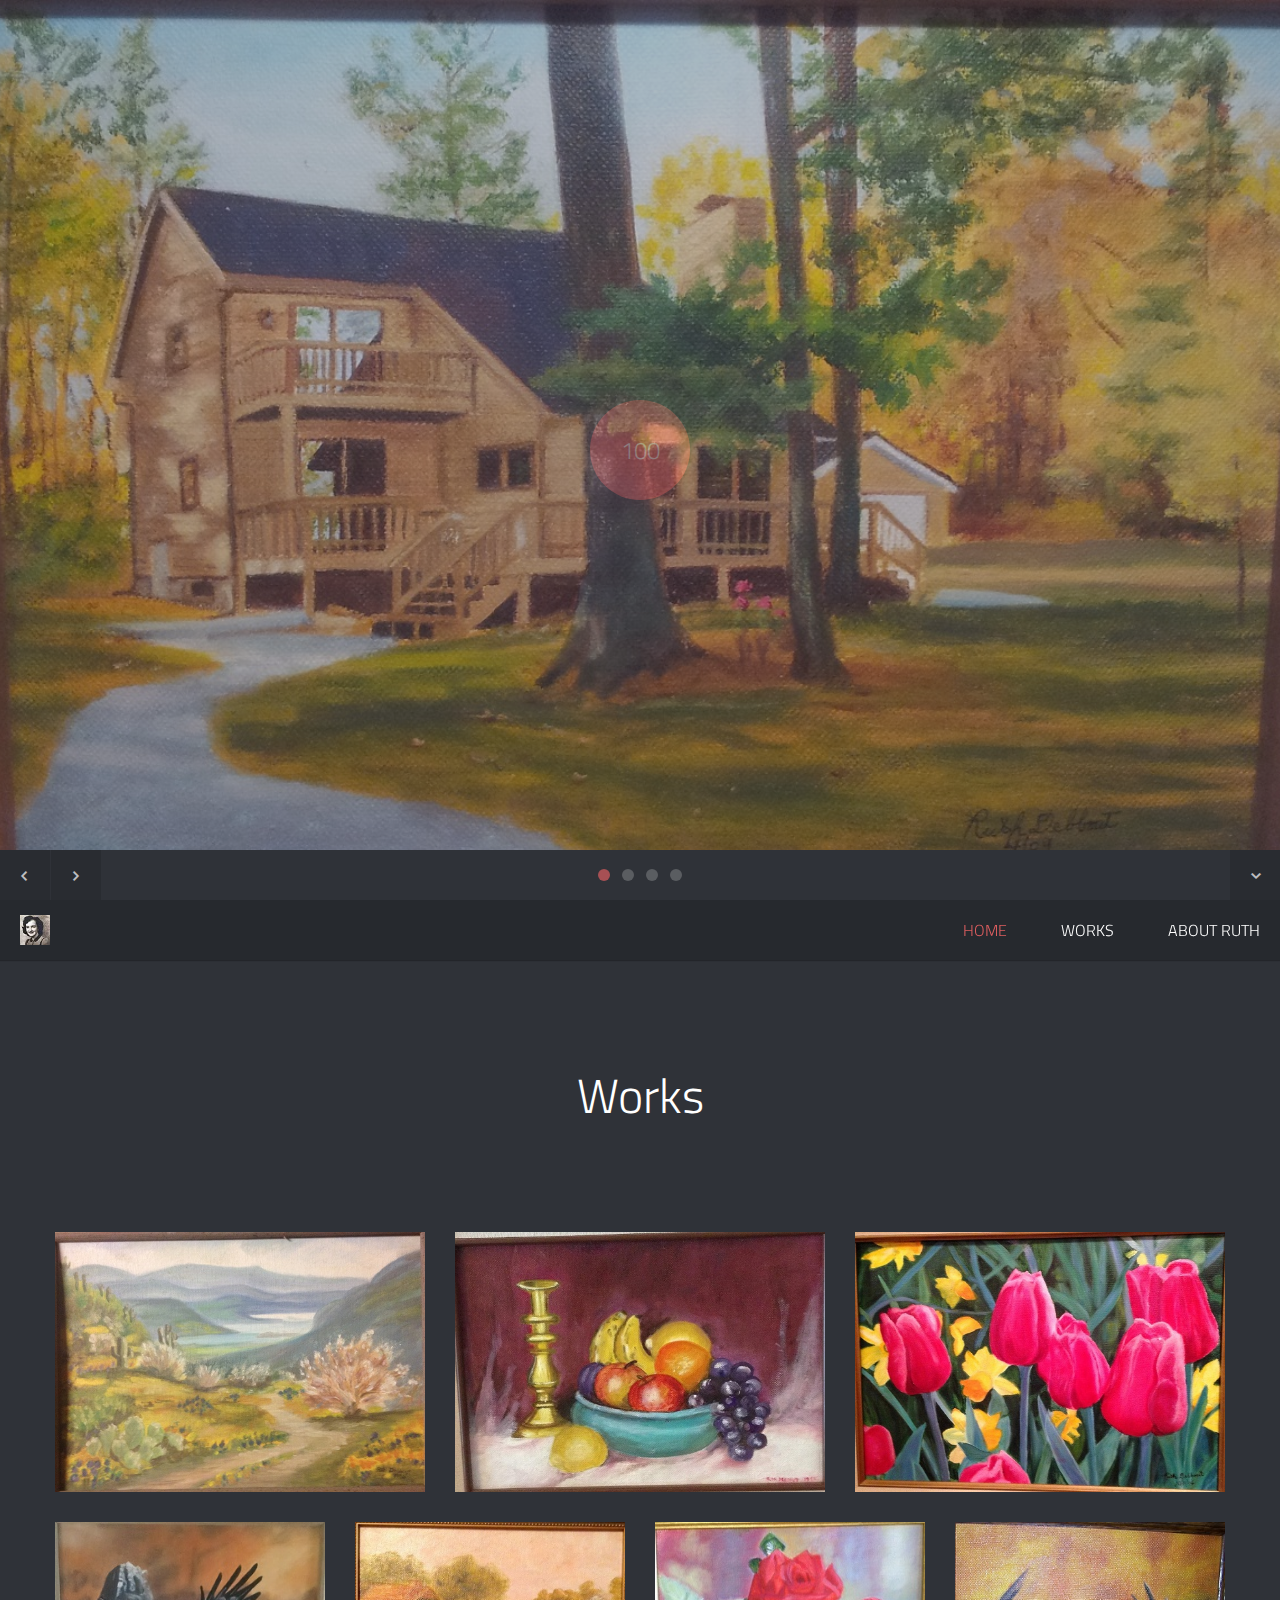
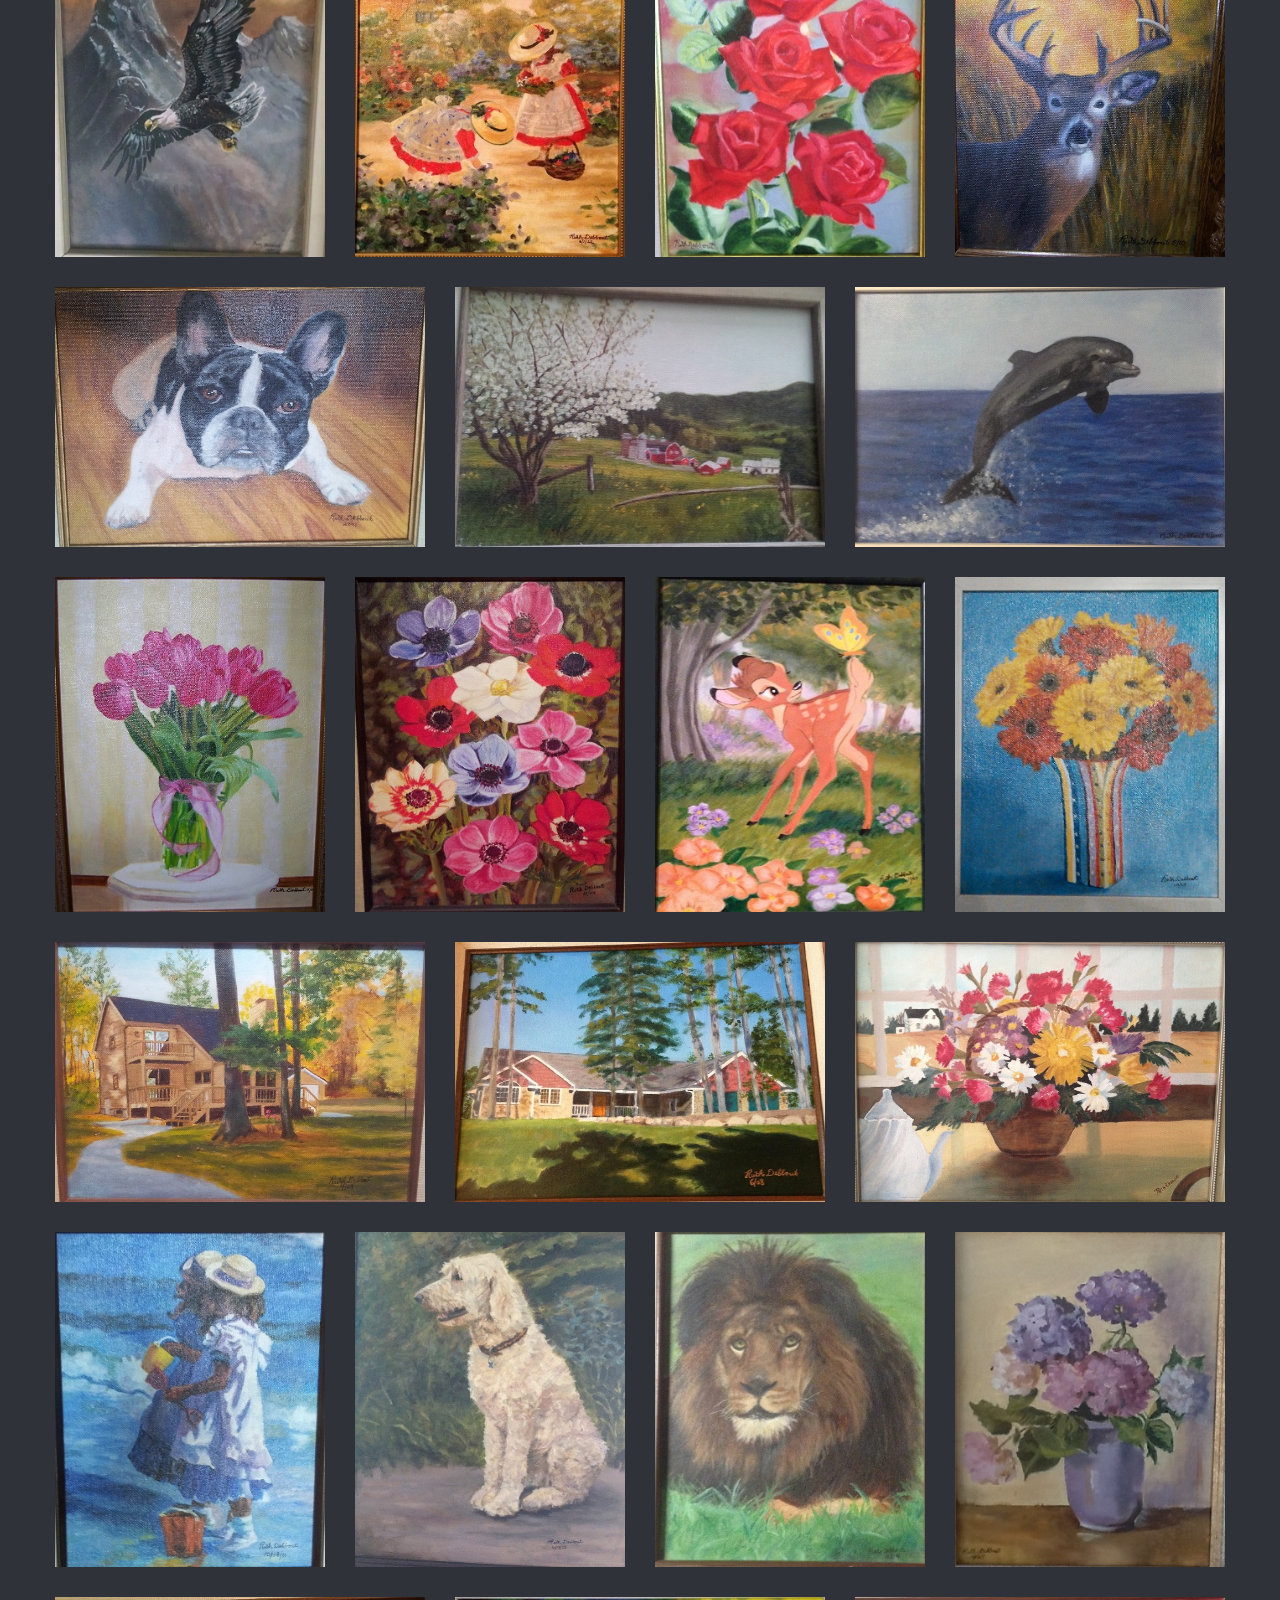
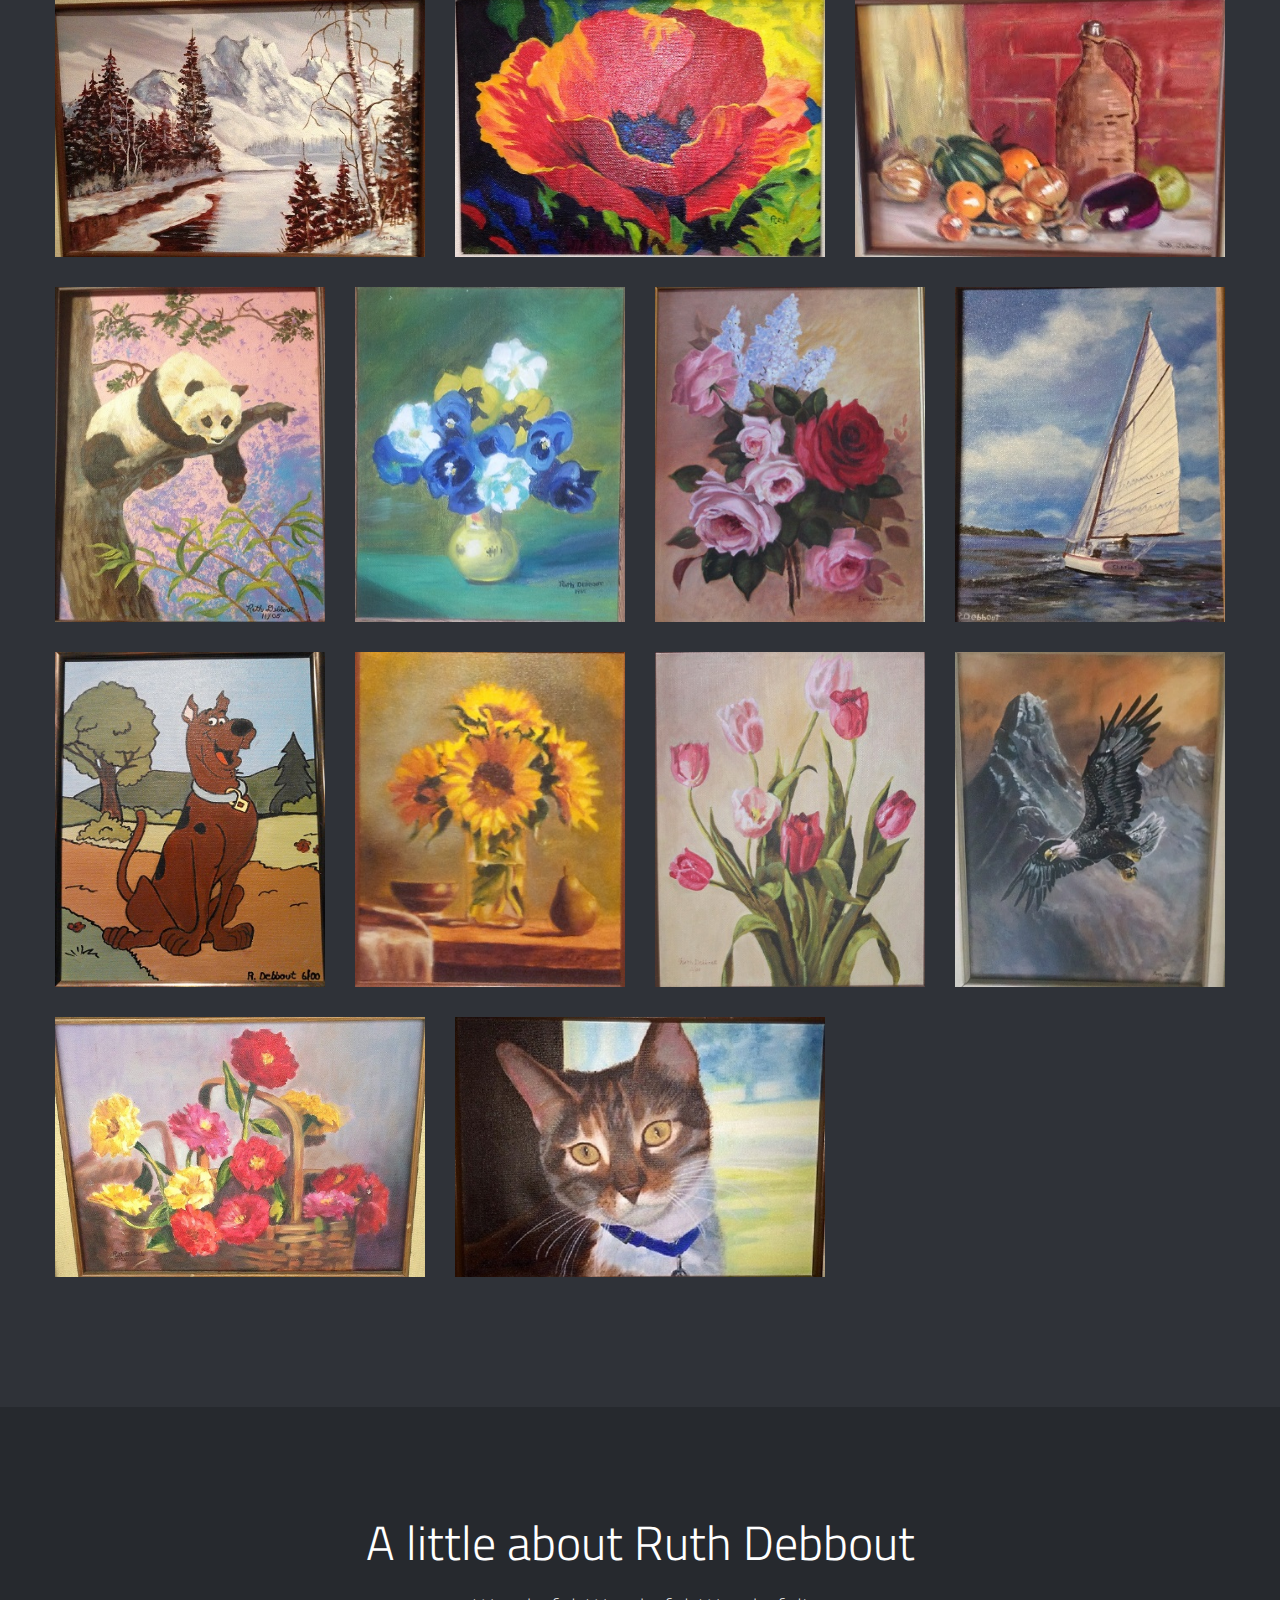
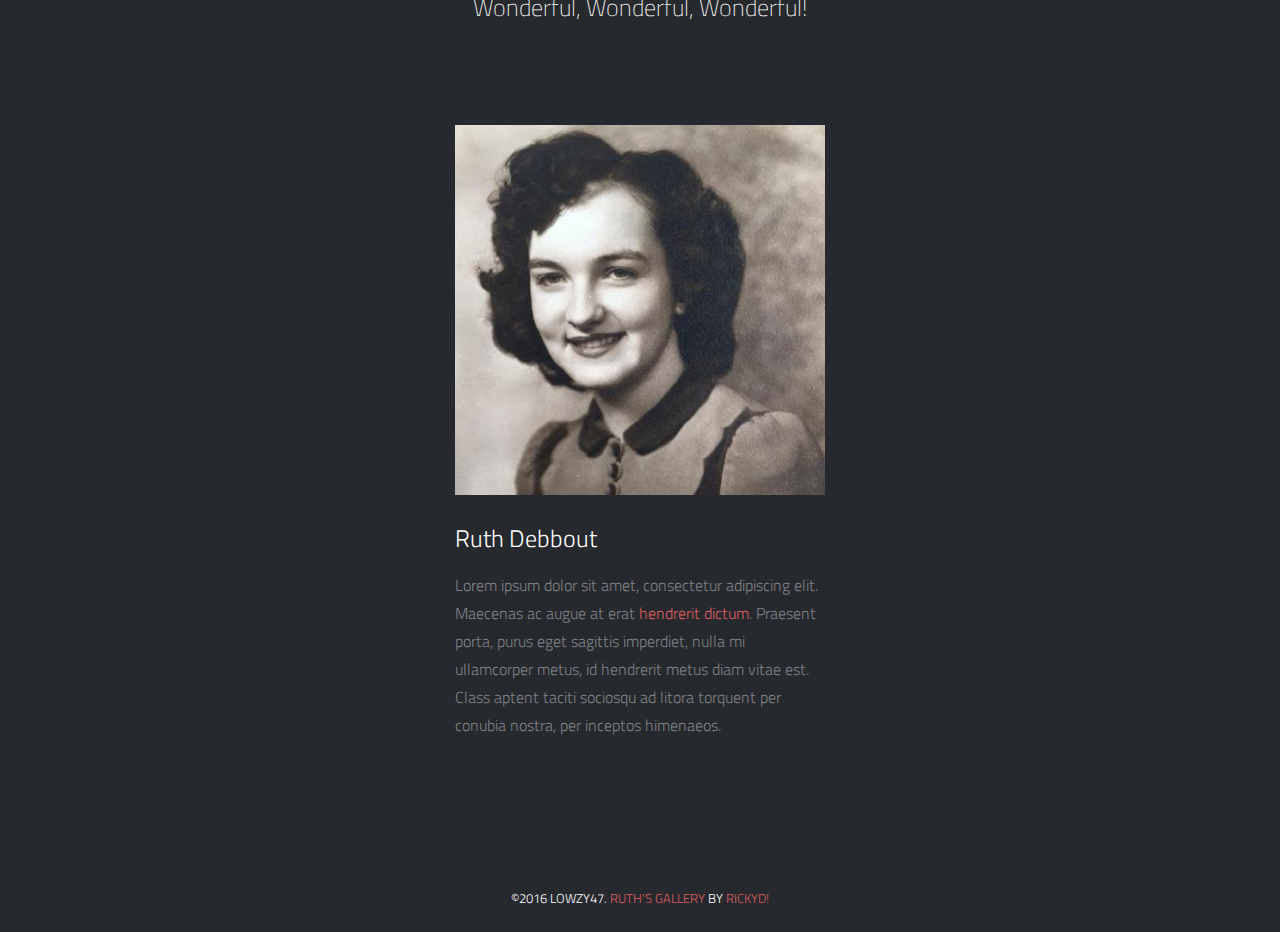
==== commit 6376ba51: "remove geo" ====
--- a/index.html
+++ b/index.html
@@ -122,7 +122,6 @@
             	<li class="current"><a href="#home-slider">Home</a></li>
                 <li><a href="#work">Works</a></li>
                 <li><a href="#about">About Ruth</a></li>
-                <li><a target="_blank" href="googs.html" title="Map of Works">GEO</a><li>
             </ul>
         </nav>
         <div id="logo2">
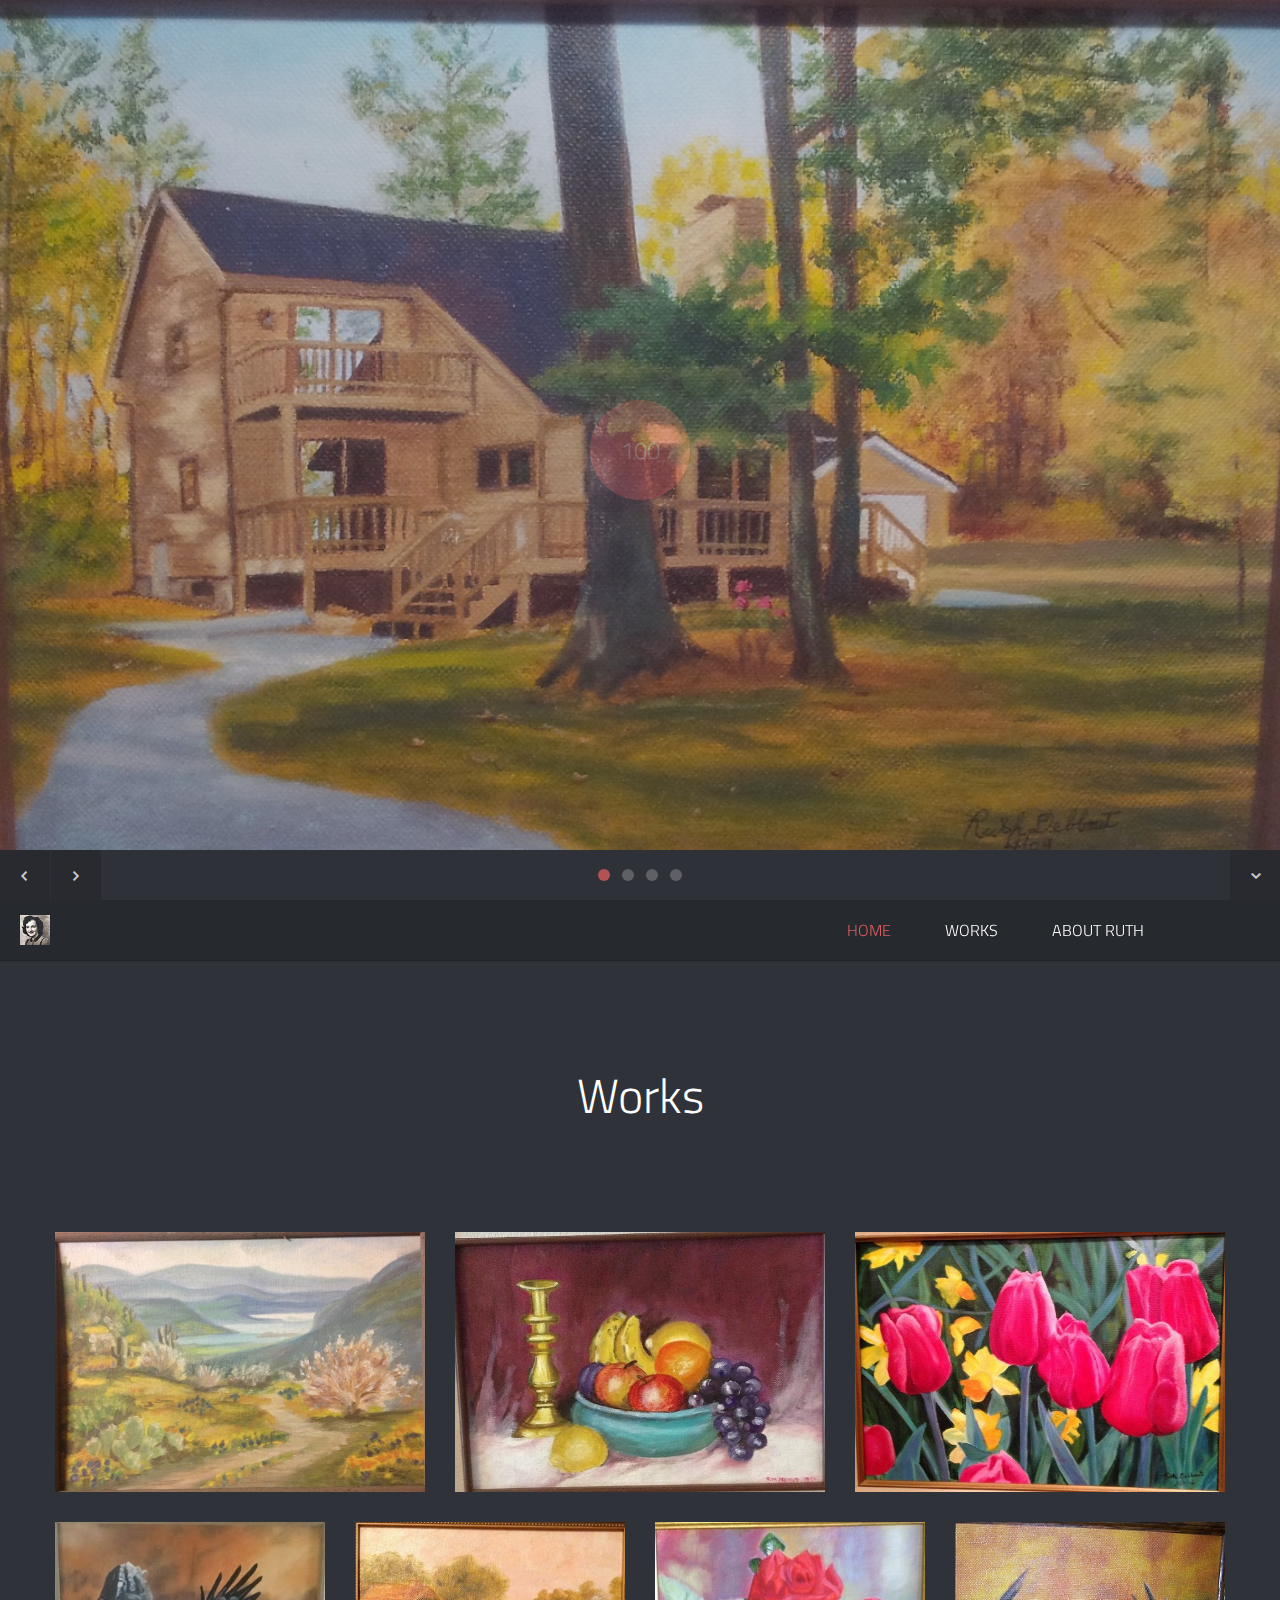
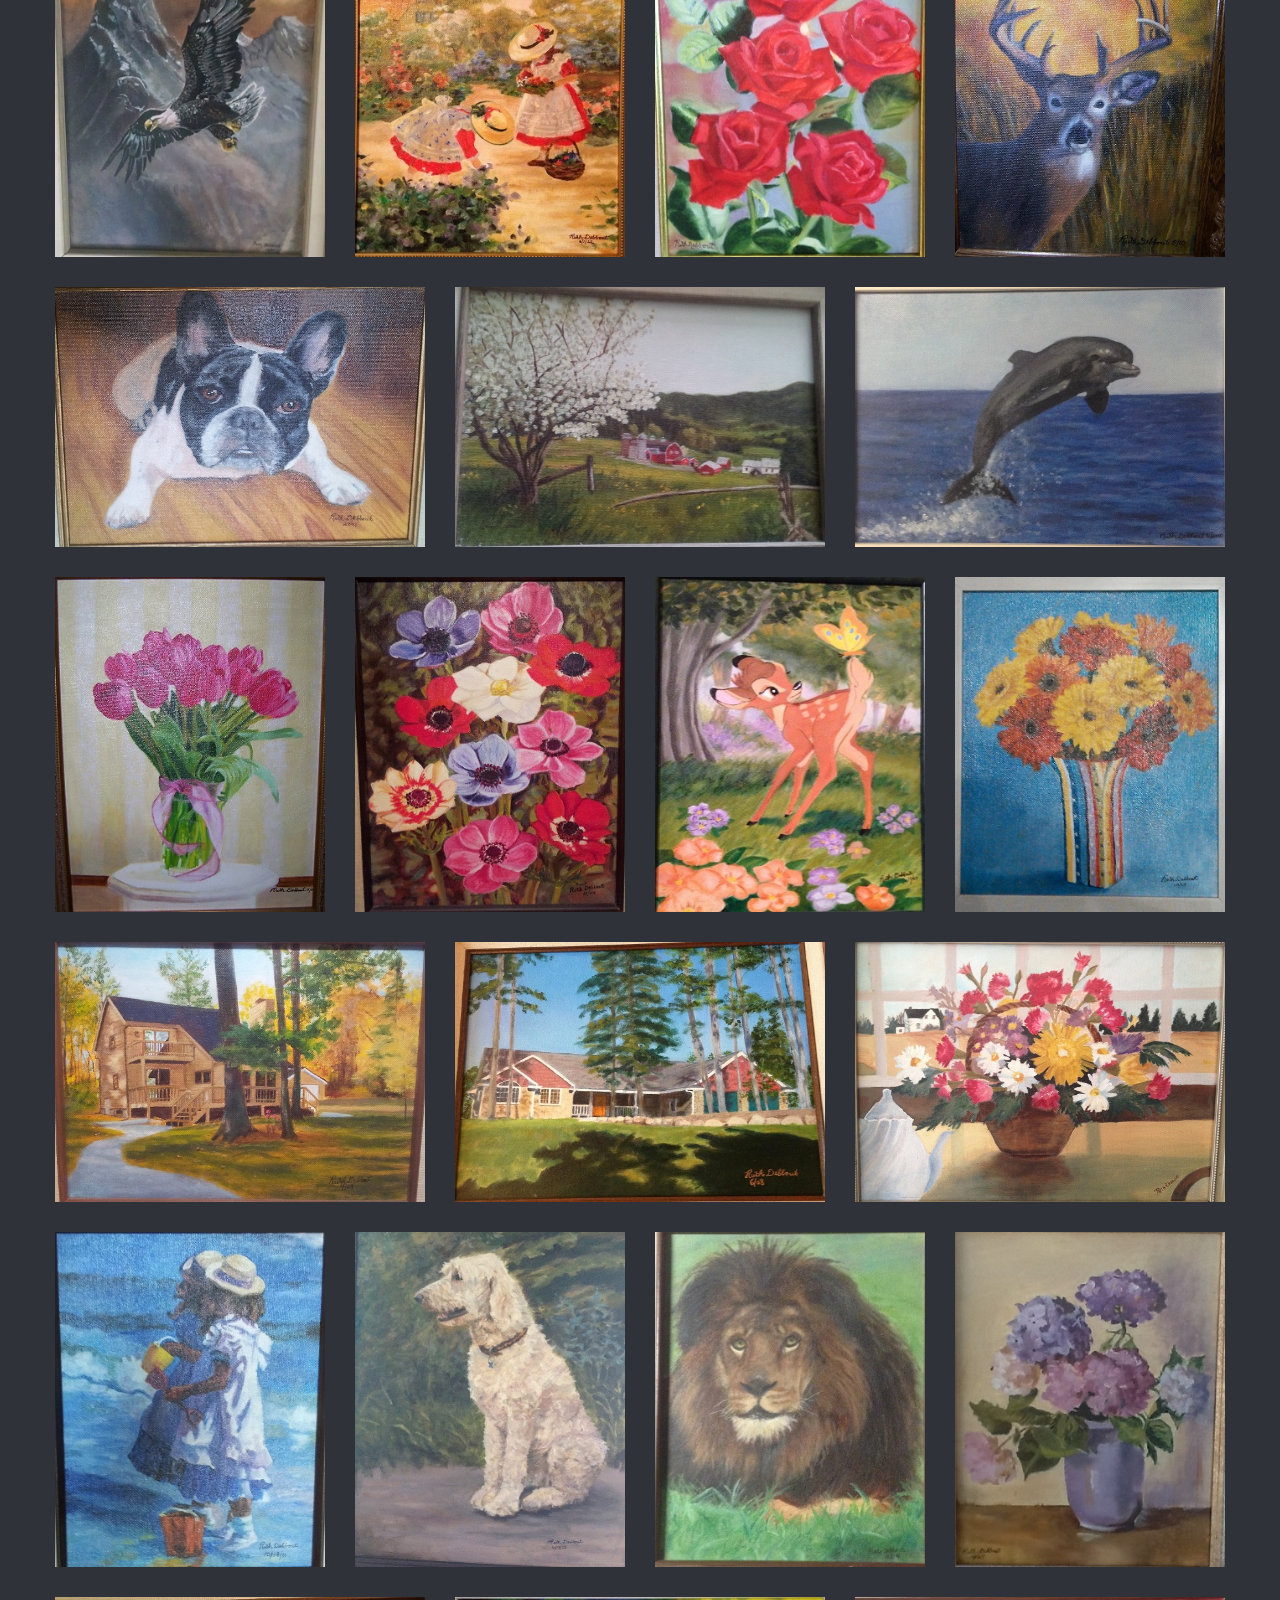
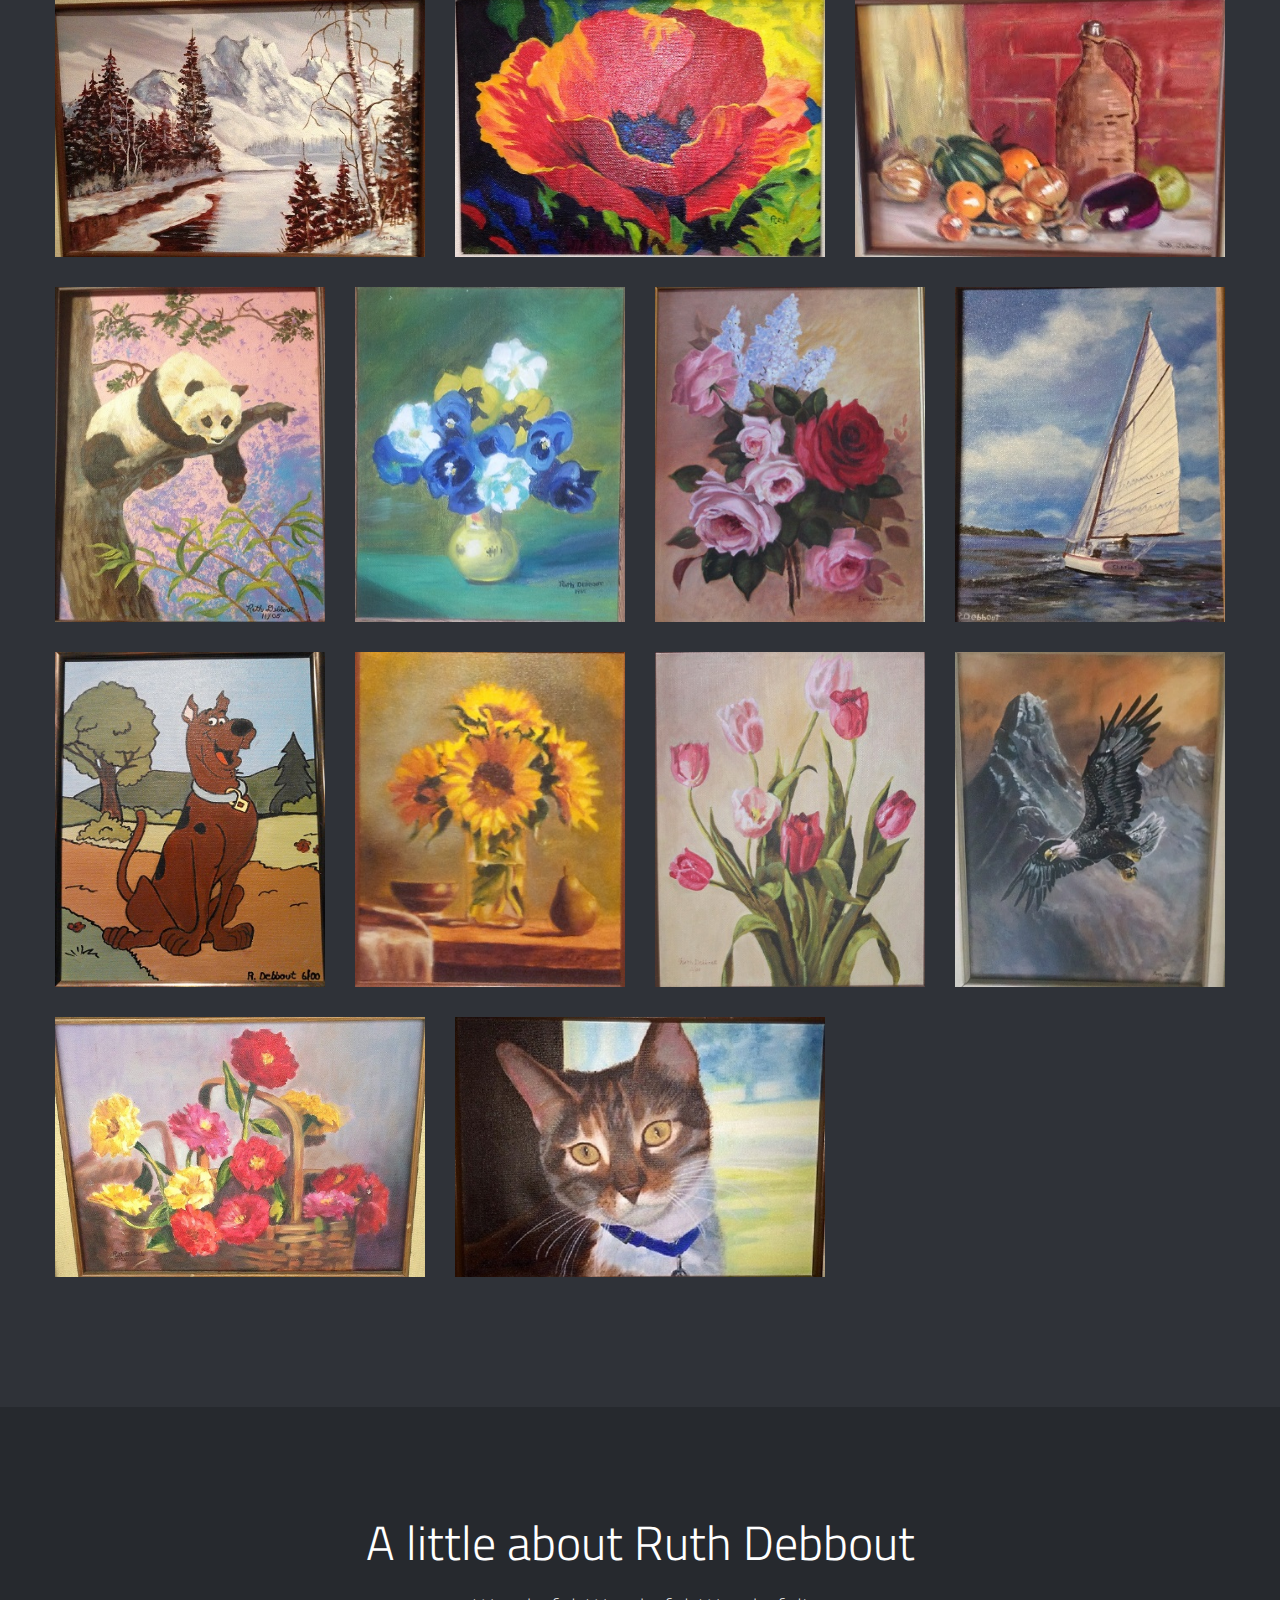
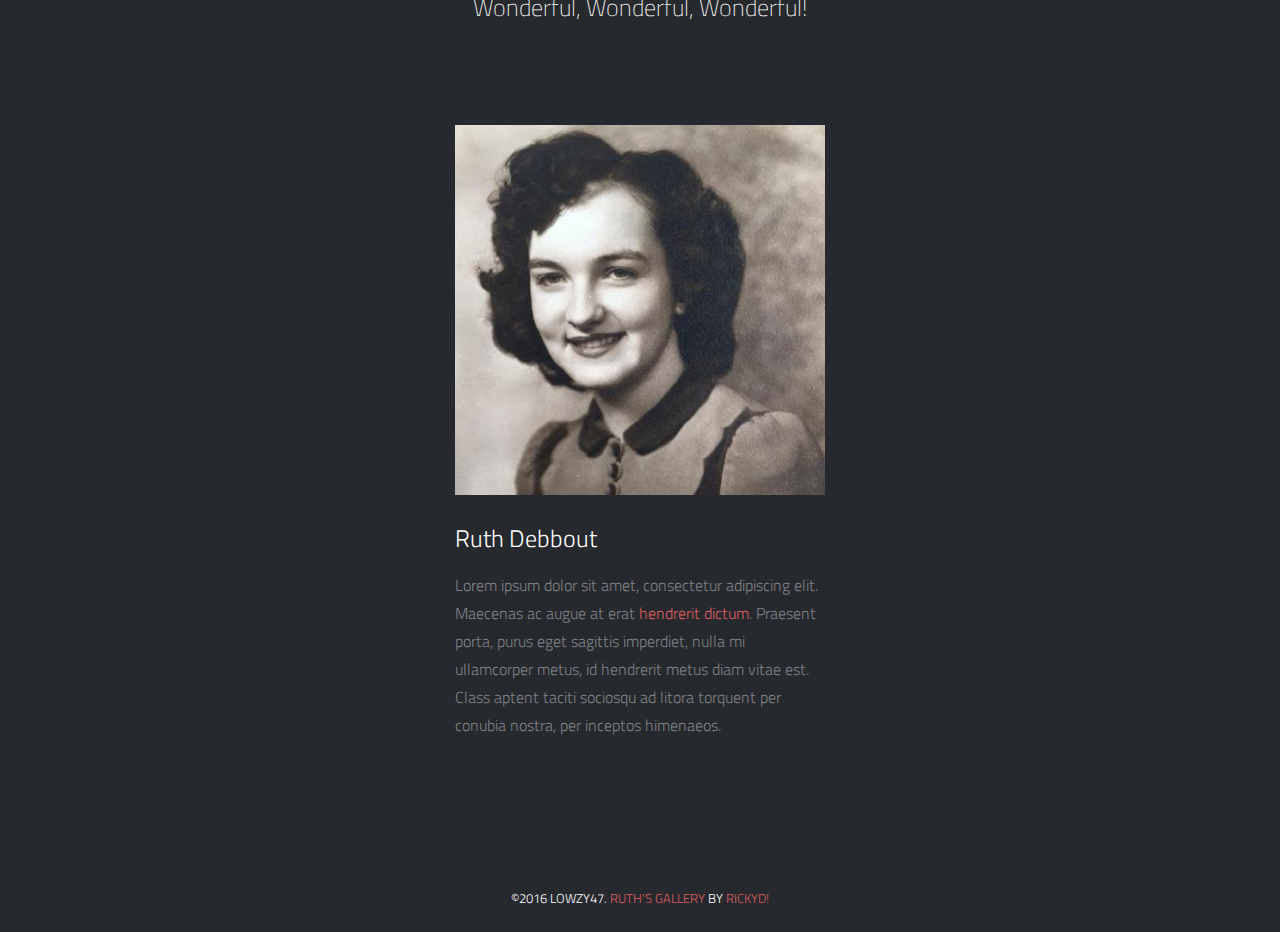
==== commit cc0ed9b3: "update" ====
--- a/index.html
+++ b/index.html
@@ -116,17 +116,17 @@
         
         <div id="logo">
         	<a id="goUp" href="#home-slider" title="Ruth Lawlor">Ruth</a>
-        </div>        
+        </div>
+        <div id="logo2">
+        	<a id="map" target="_blank" href="googs.html" title="GoogleMap">Ruth</a>
+        </div>  
         <nav id="menu">
         	<ul id="menu-nav">
             	<li class="current"><a href="#home-slider">Home</a></li>
                 <li><a href="#work">Works</a></li>
                 <li><a href="#about">About Ruth</a></li>
             </ul>
-        </nav>
-        <div id="logo2">
-        	<a id="map" target="_blank" href="googs.html" title="GoogleMap">Ruth</a>
-        </div>      
+        </nav>    
     </div>
 </header>
 <!-- End Header -->
--- a/css/main.css
+++ b/css/main.css
@@ -536,7 +536,7 @@
 	text-indent: -9999px;
 	display: block;
 	opacity: 1;
-	filter: alpha(opacity=65);
+	filter: alpha(opacity=100);
 	
 	-webkit-transition: opacity 0.25s ease-in-out 0s;	
 	   -moz-transition: opacity 0.25s ease-in-out 0s;
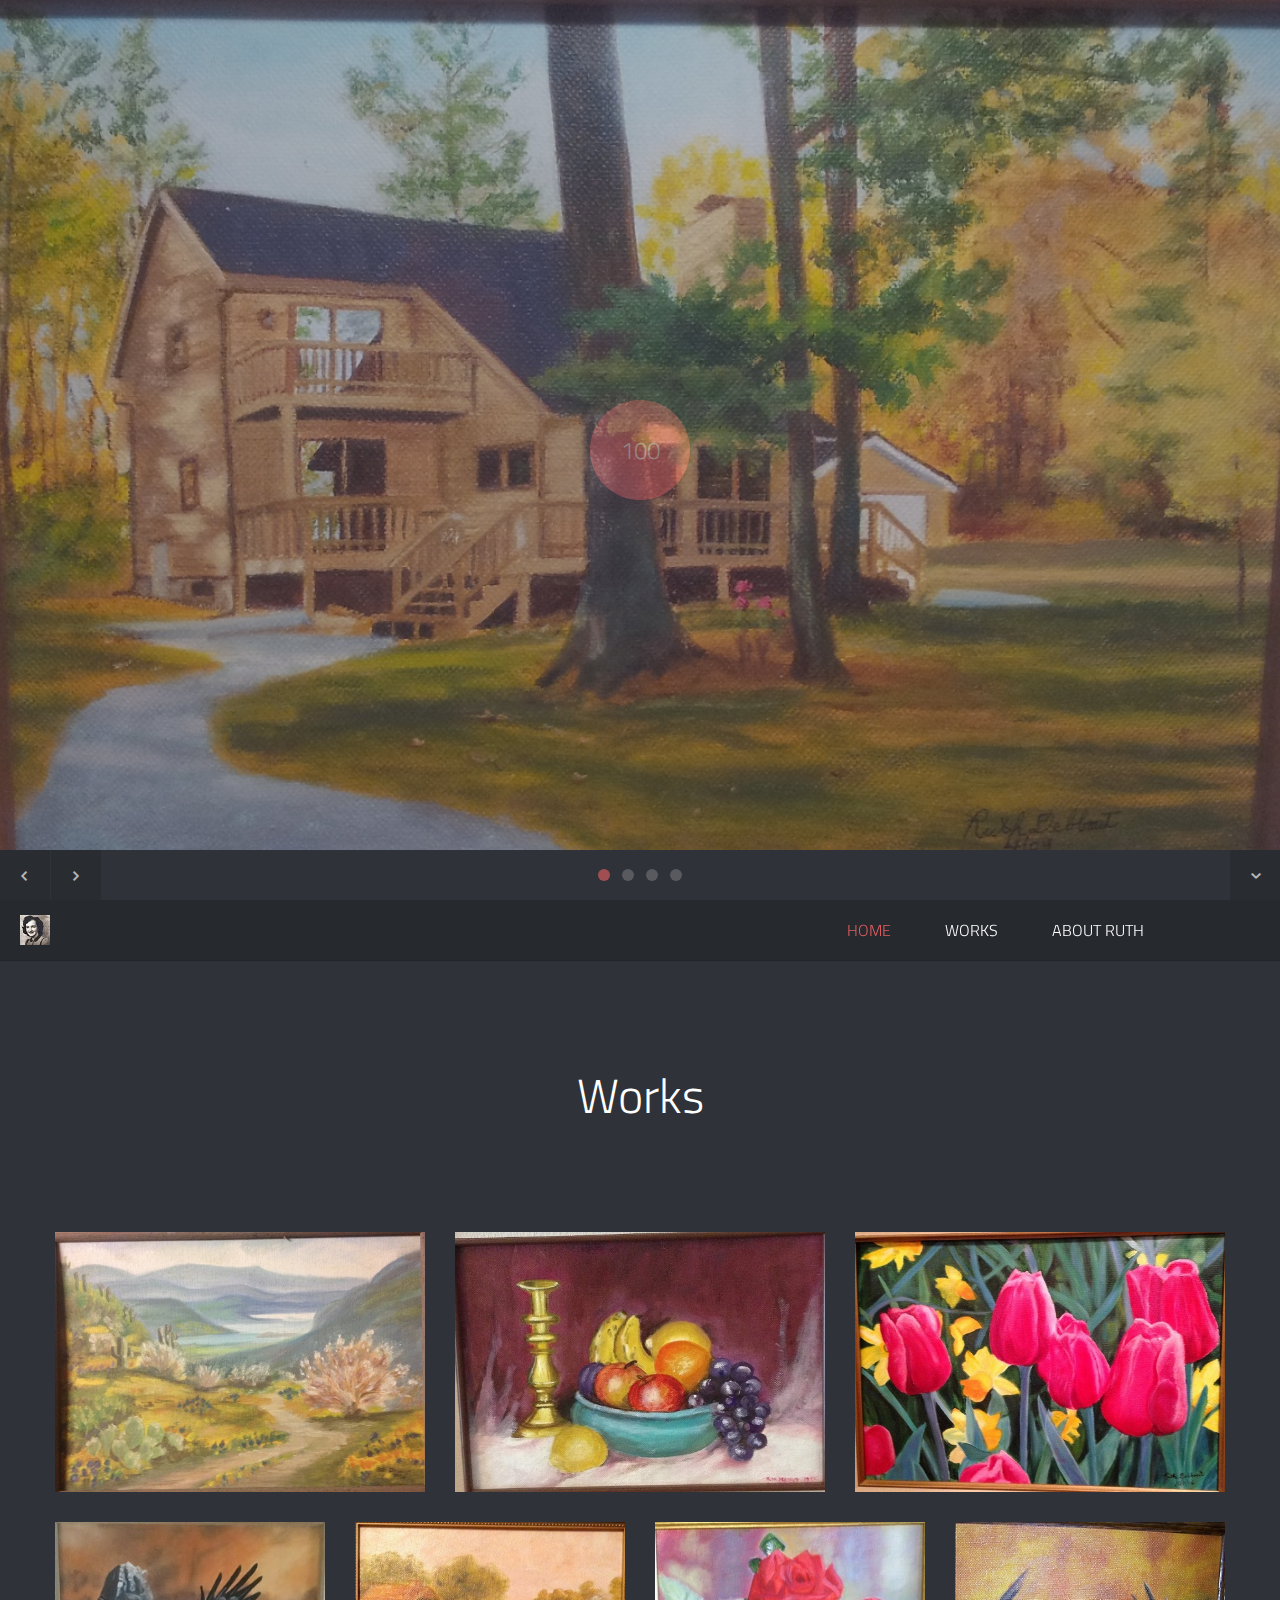
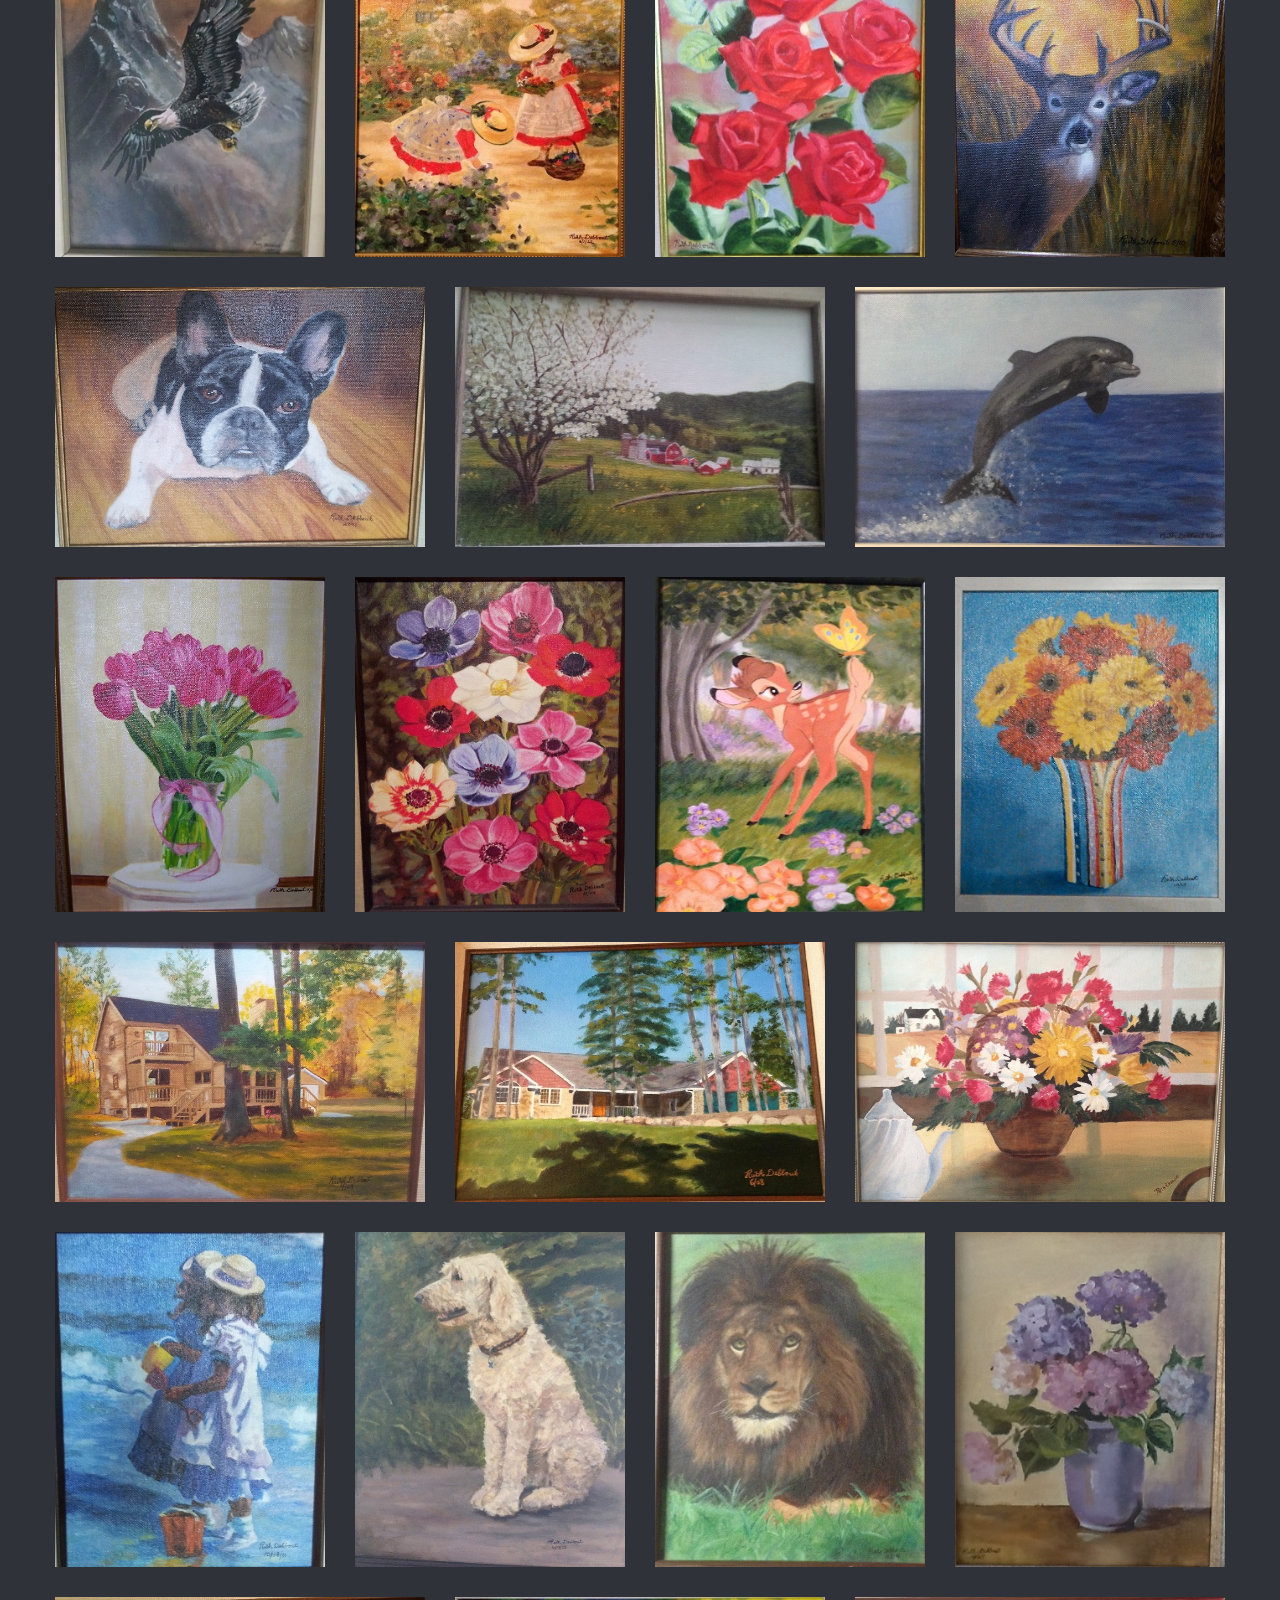
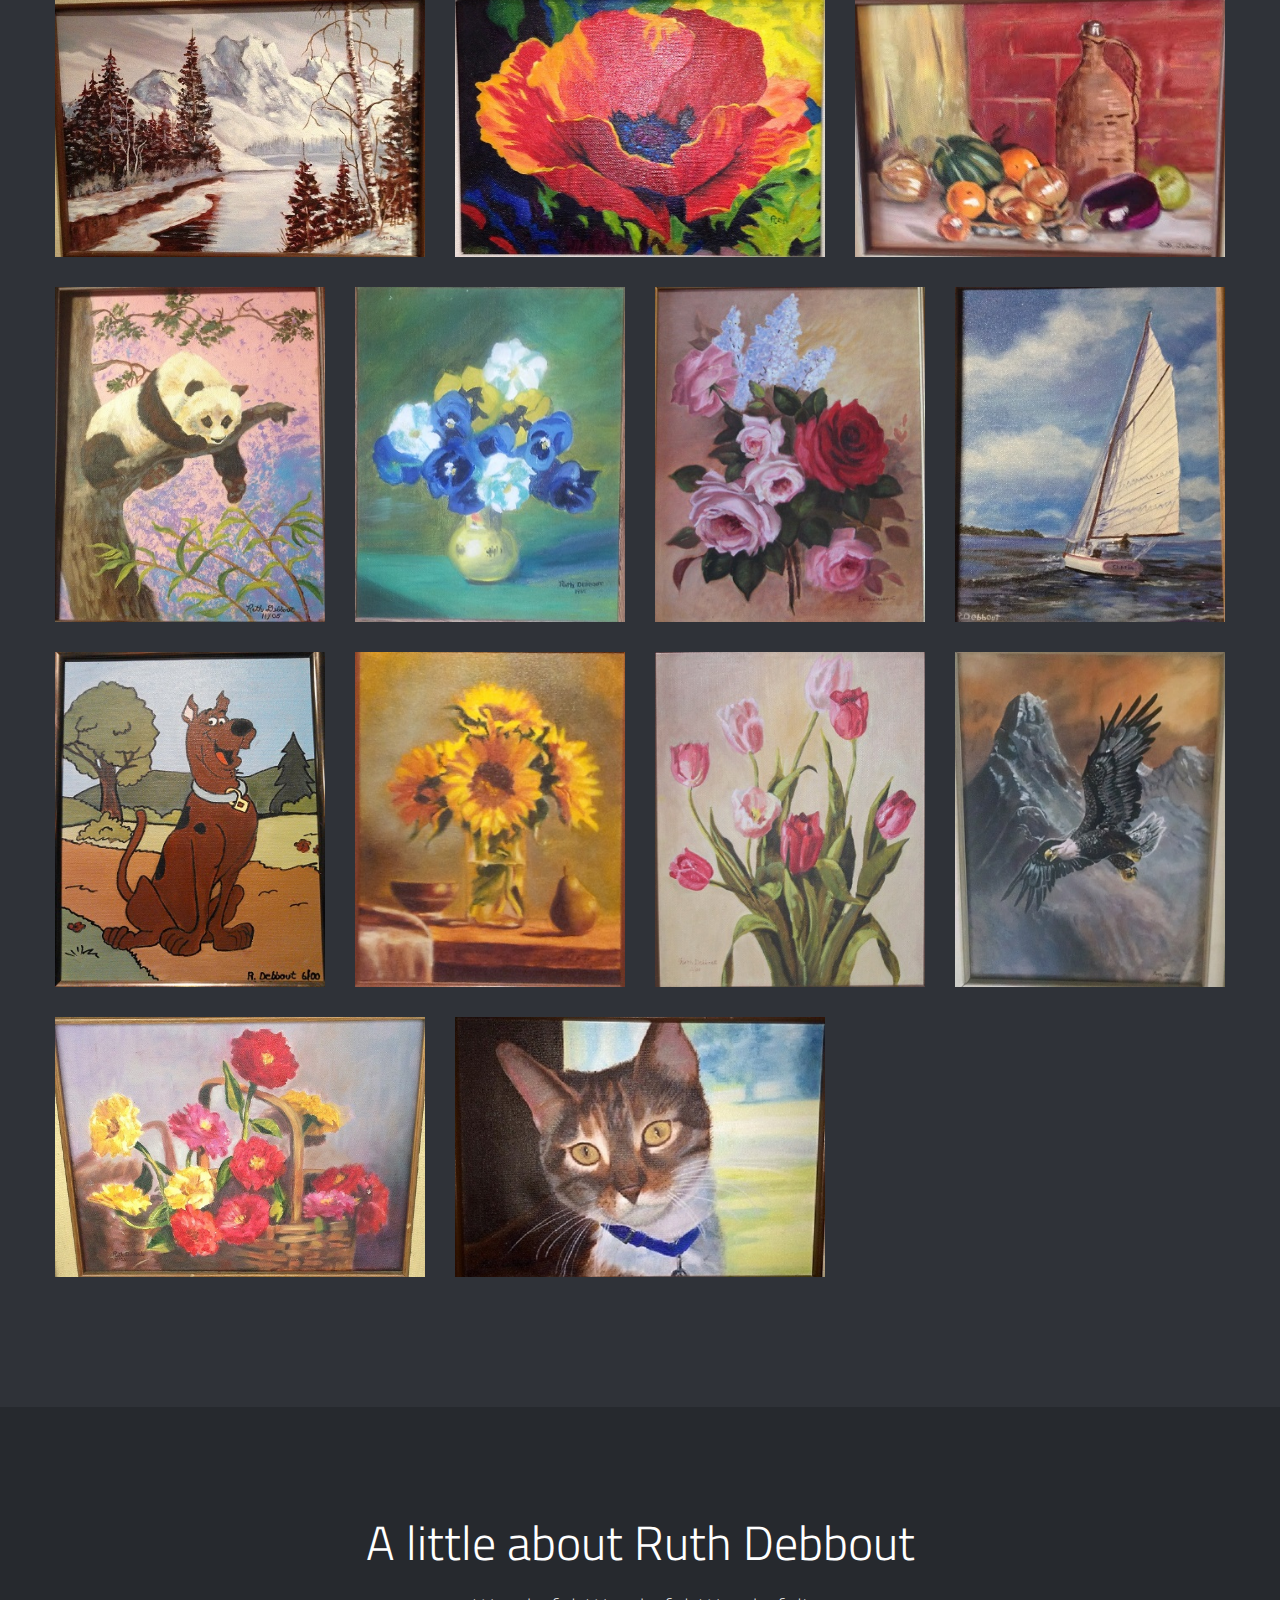
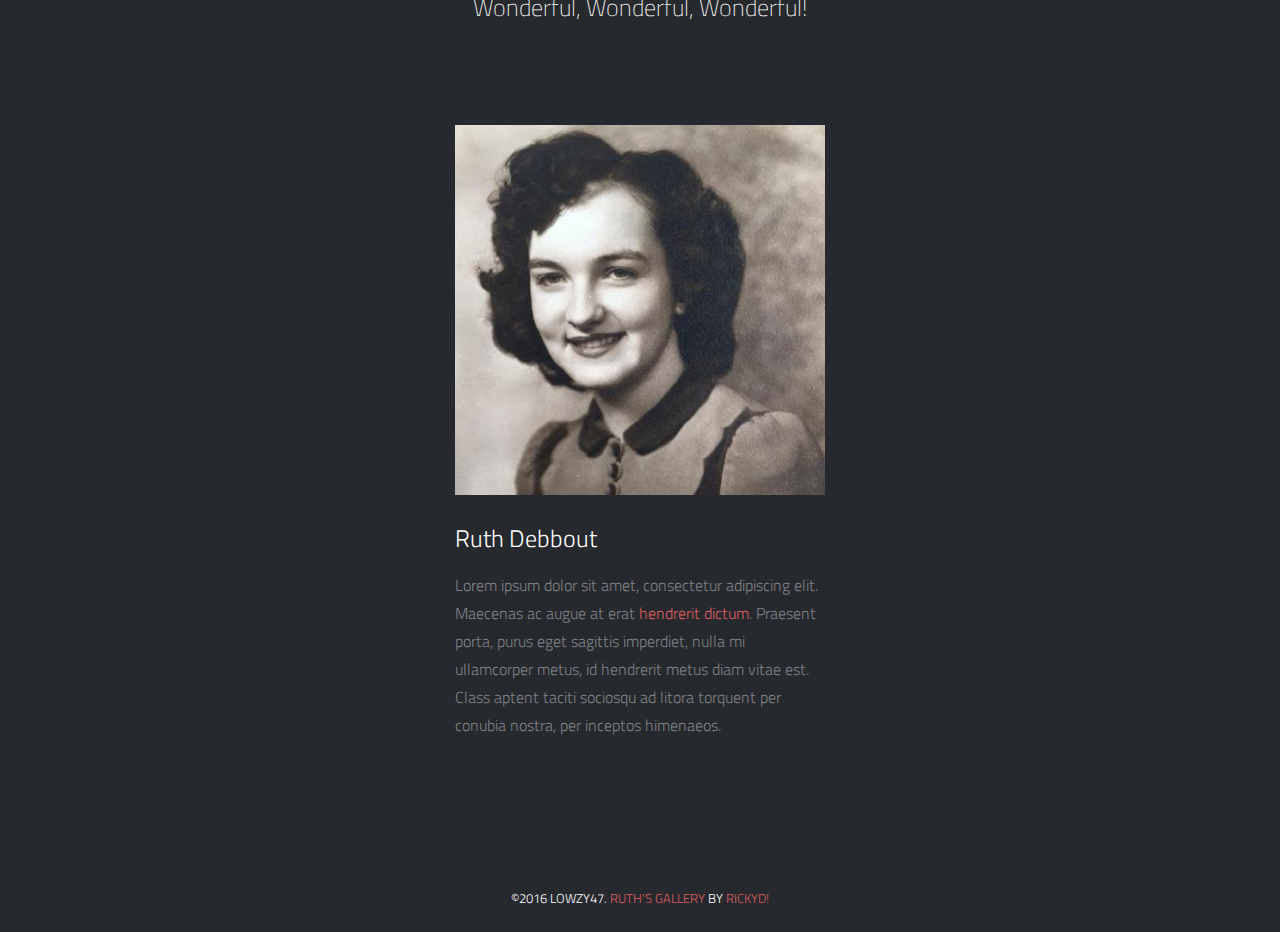
==== commit c4cada2b: "update" ====
--- a/index.html
+++ b/index.html
@@ -113,13 +113,12 @@
 <header>
     <div class="sticky-nav">
     	<a id="mobile-nav" class="menu-nav" href="#menu-nav"></a>
-        
+        <div id="logo2">
+        	<a id="map" target="_blank" href="googs.html" title="GoogleMap">Ruth</a>
+        </div>
         <div id="logo">
         	<a id="goUp" href="#home-slider" title="Ruth Lawlor">Ruth</a>
         </div>
-        <div id="logo2">
-        	<a id="map" target="_blank" href="googs.html" title="GoogleMap">Ruth</a>
-        </div>  
         <nav id="menu">
         	<ul id="menu-nav">
             	<li class="current"><a href="#home-slider">Home</a></li>
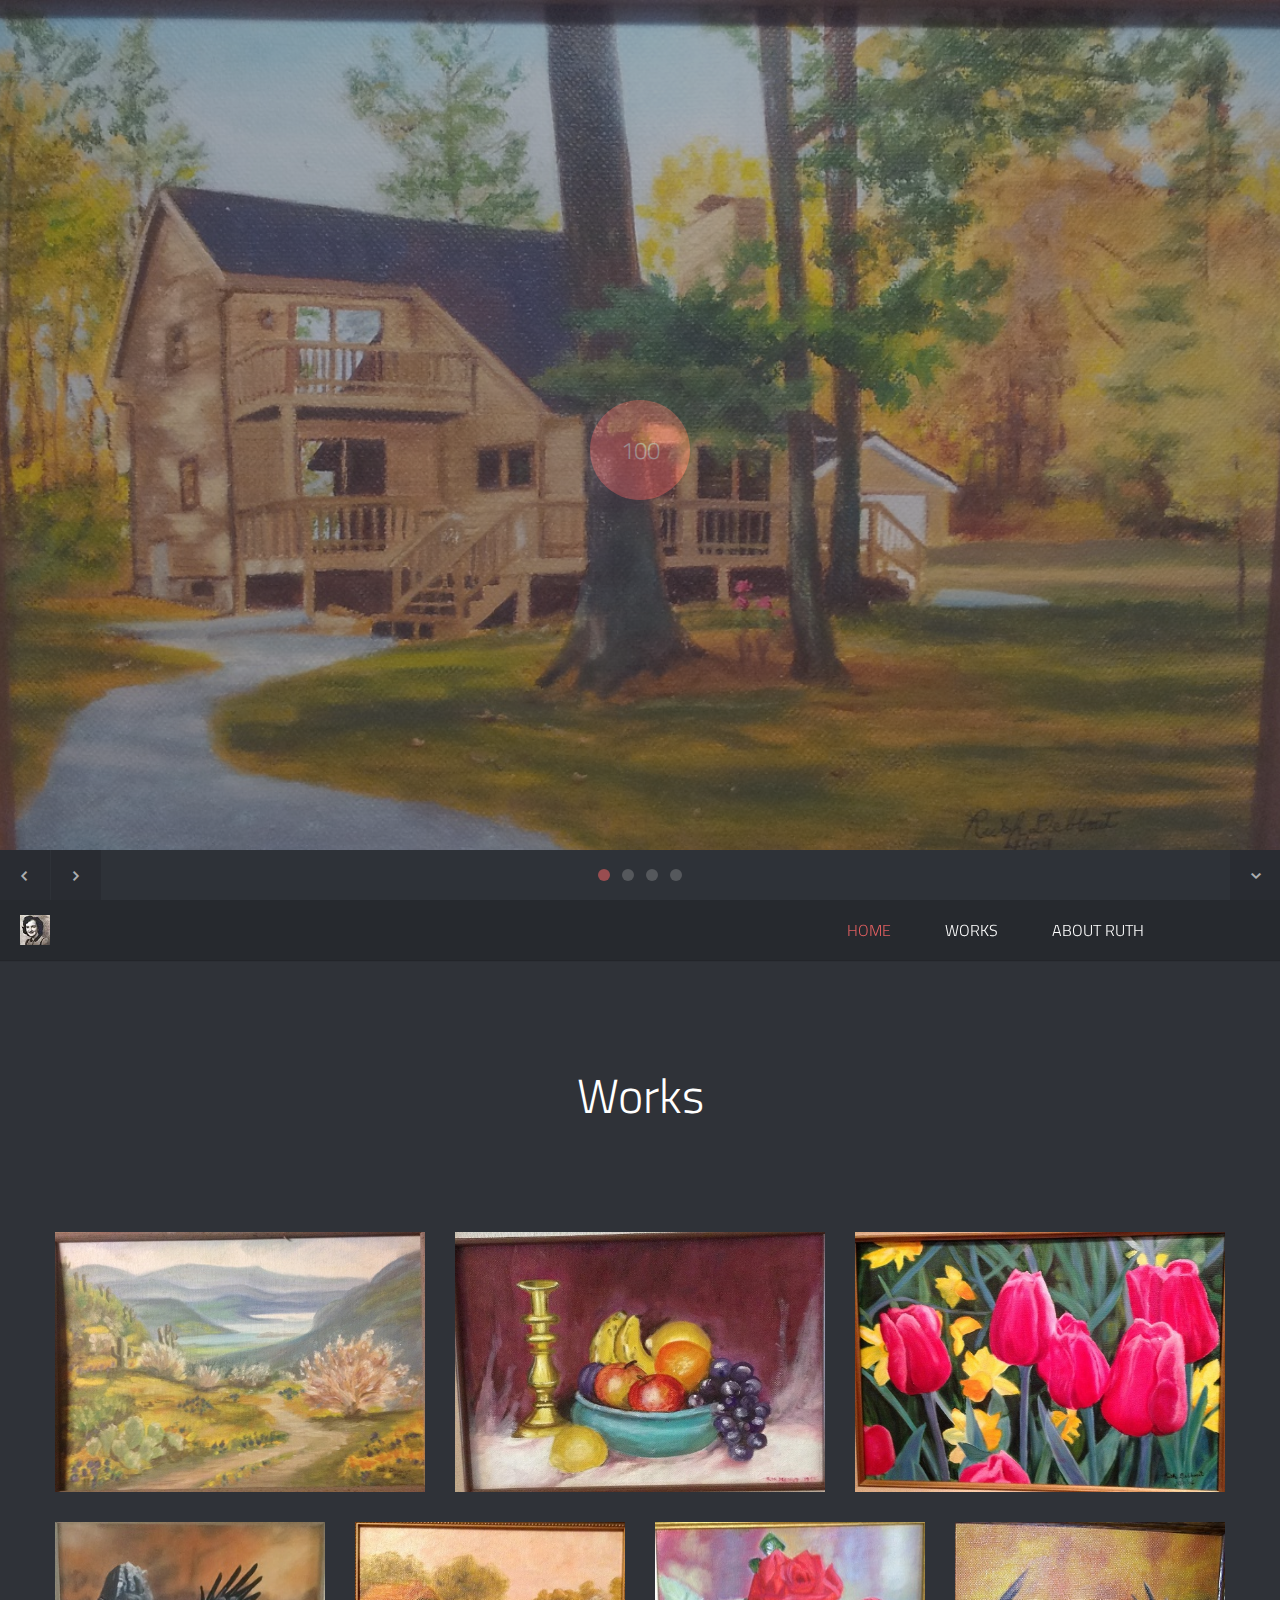
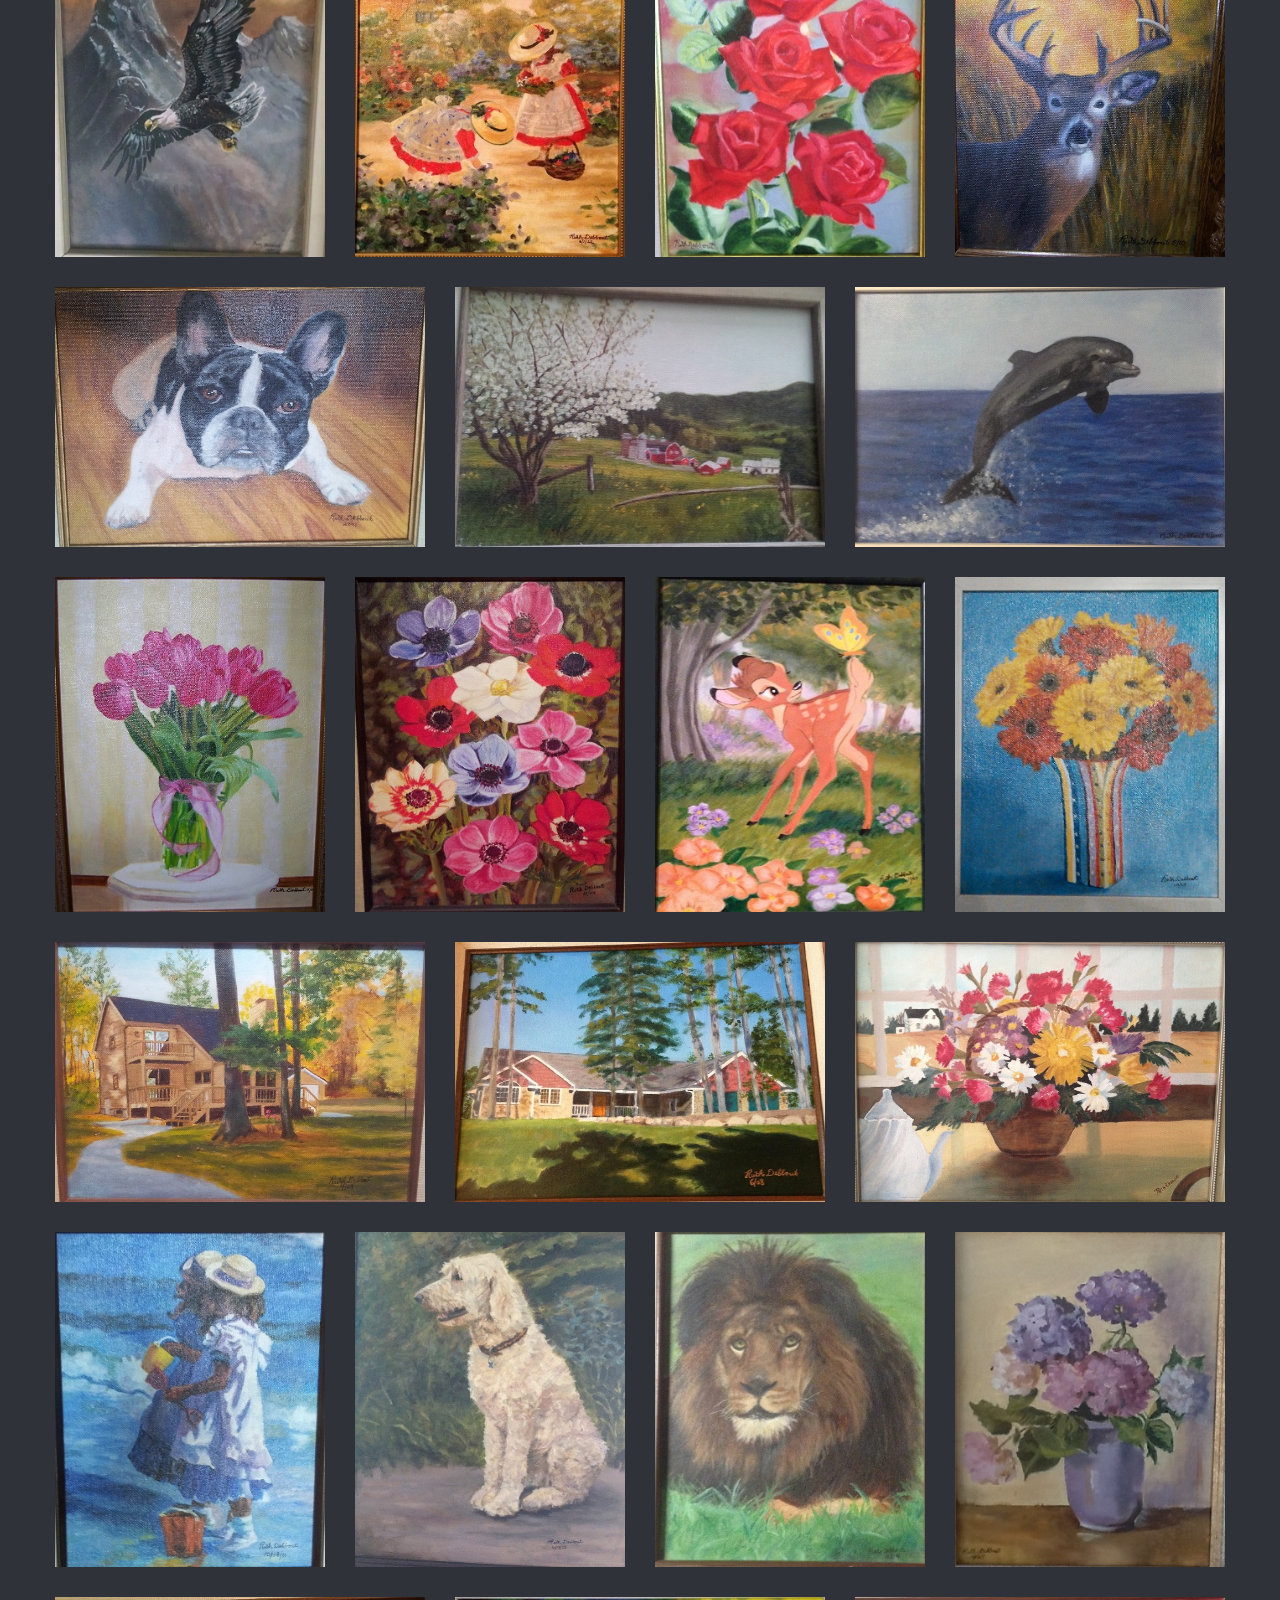
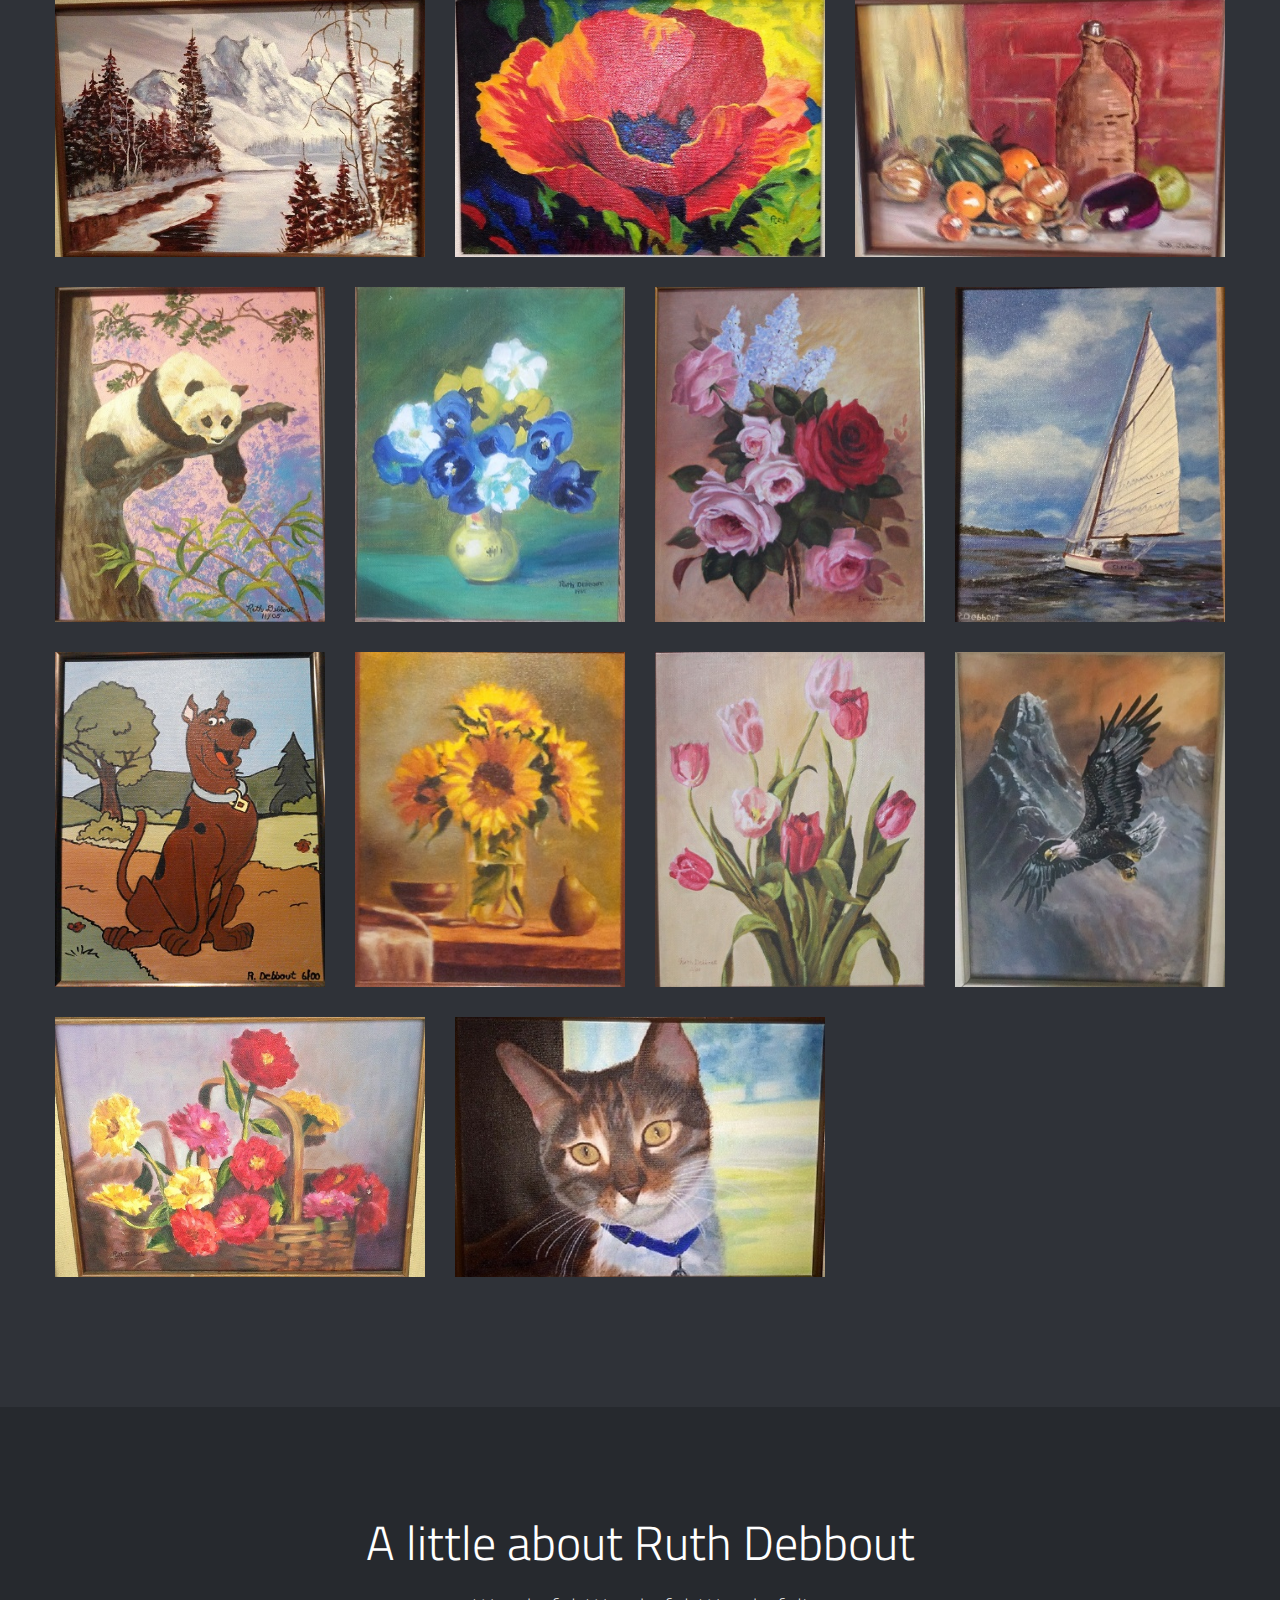
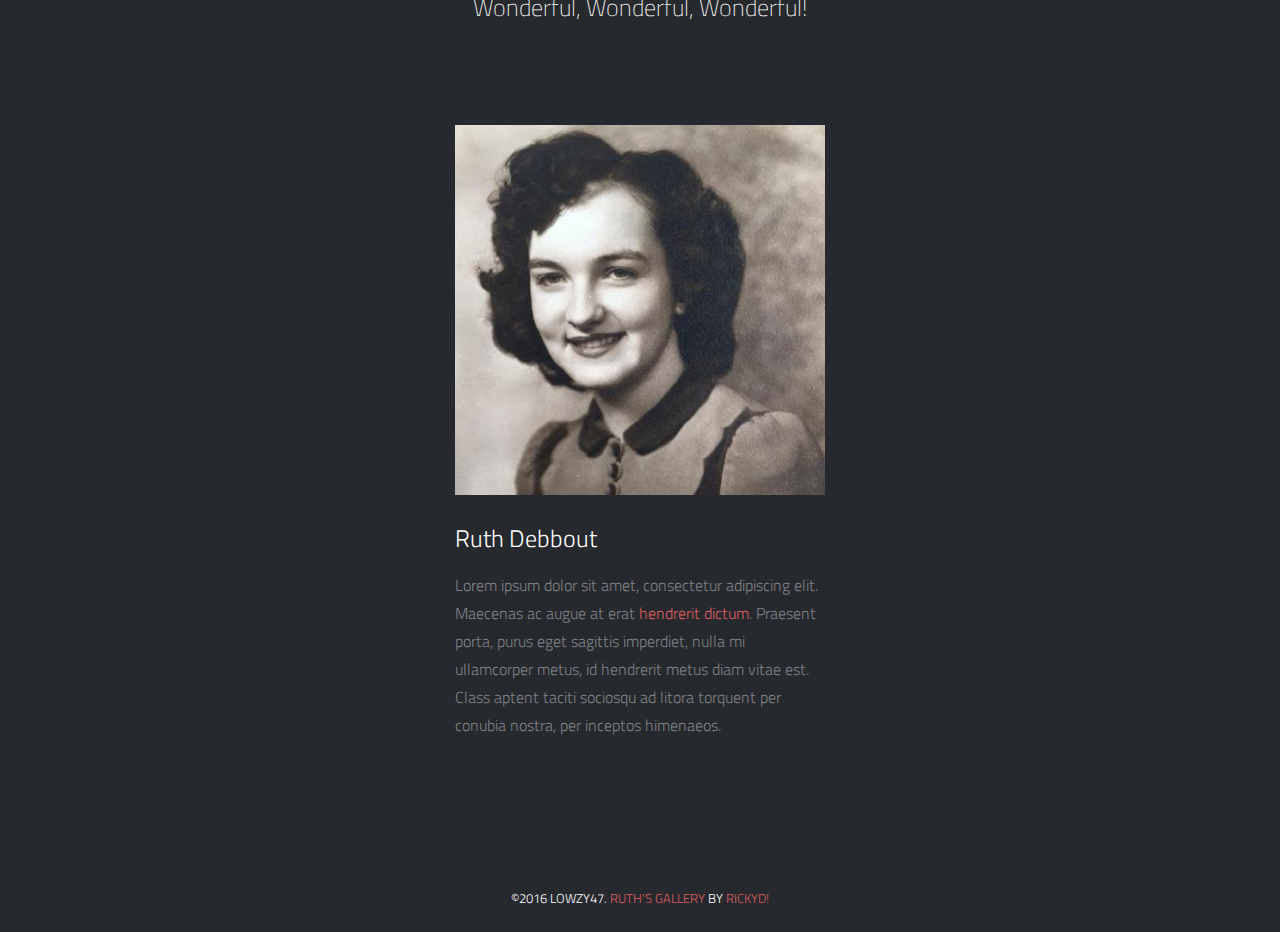
==== commit 8001432d: "update" ====
--- a/index.html
+++ b/index.html
@@ -113,11 +113,11 @@
 <header>
     <div class="sticky-nav">
     	<a id="mobile-nav" class="menu-nav" href="#menu-nav"></a>
+        <div id="logo">
+        	<a id="goUp" href="#home-slider" title="Ruth Lawlor">Ruth</a>
+        </div>
         <div id="logo2">
         	<a id="map" target="_blank" href="googs.html" title="GoogleMap">Ruth</a>
-        </div>
-        <div id="logo">
-        	<a id="goUp" href="#home-slider" title="Ruth Lawlor">Ruth</a>
         </div>
         <nav id="menu">
         	<ul id="menu-nav">
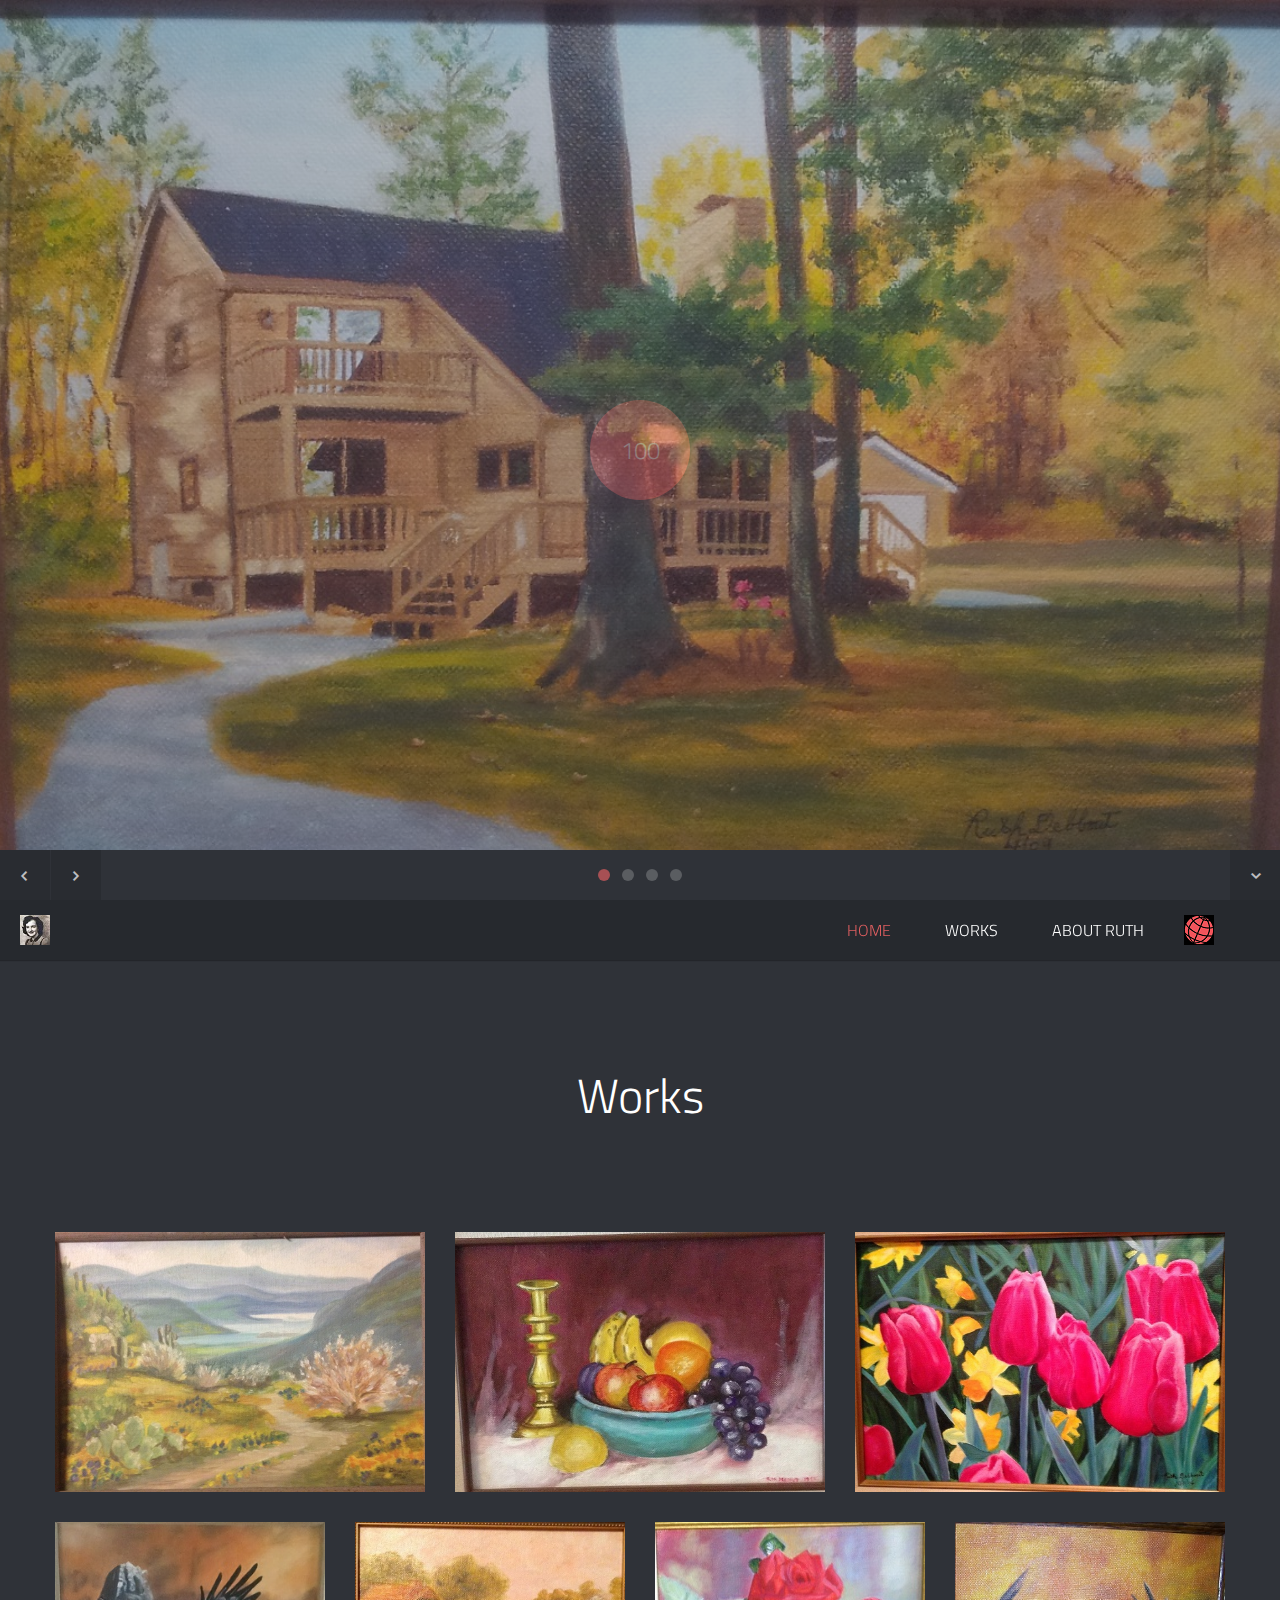
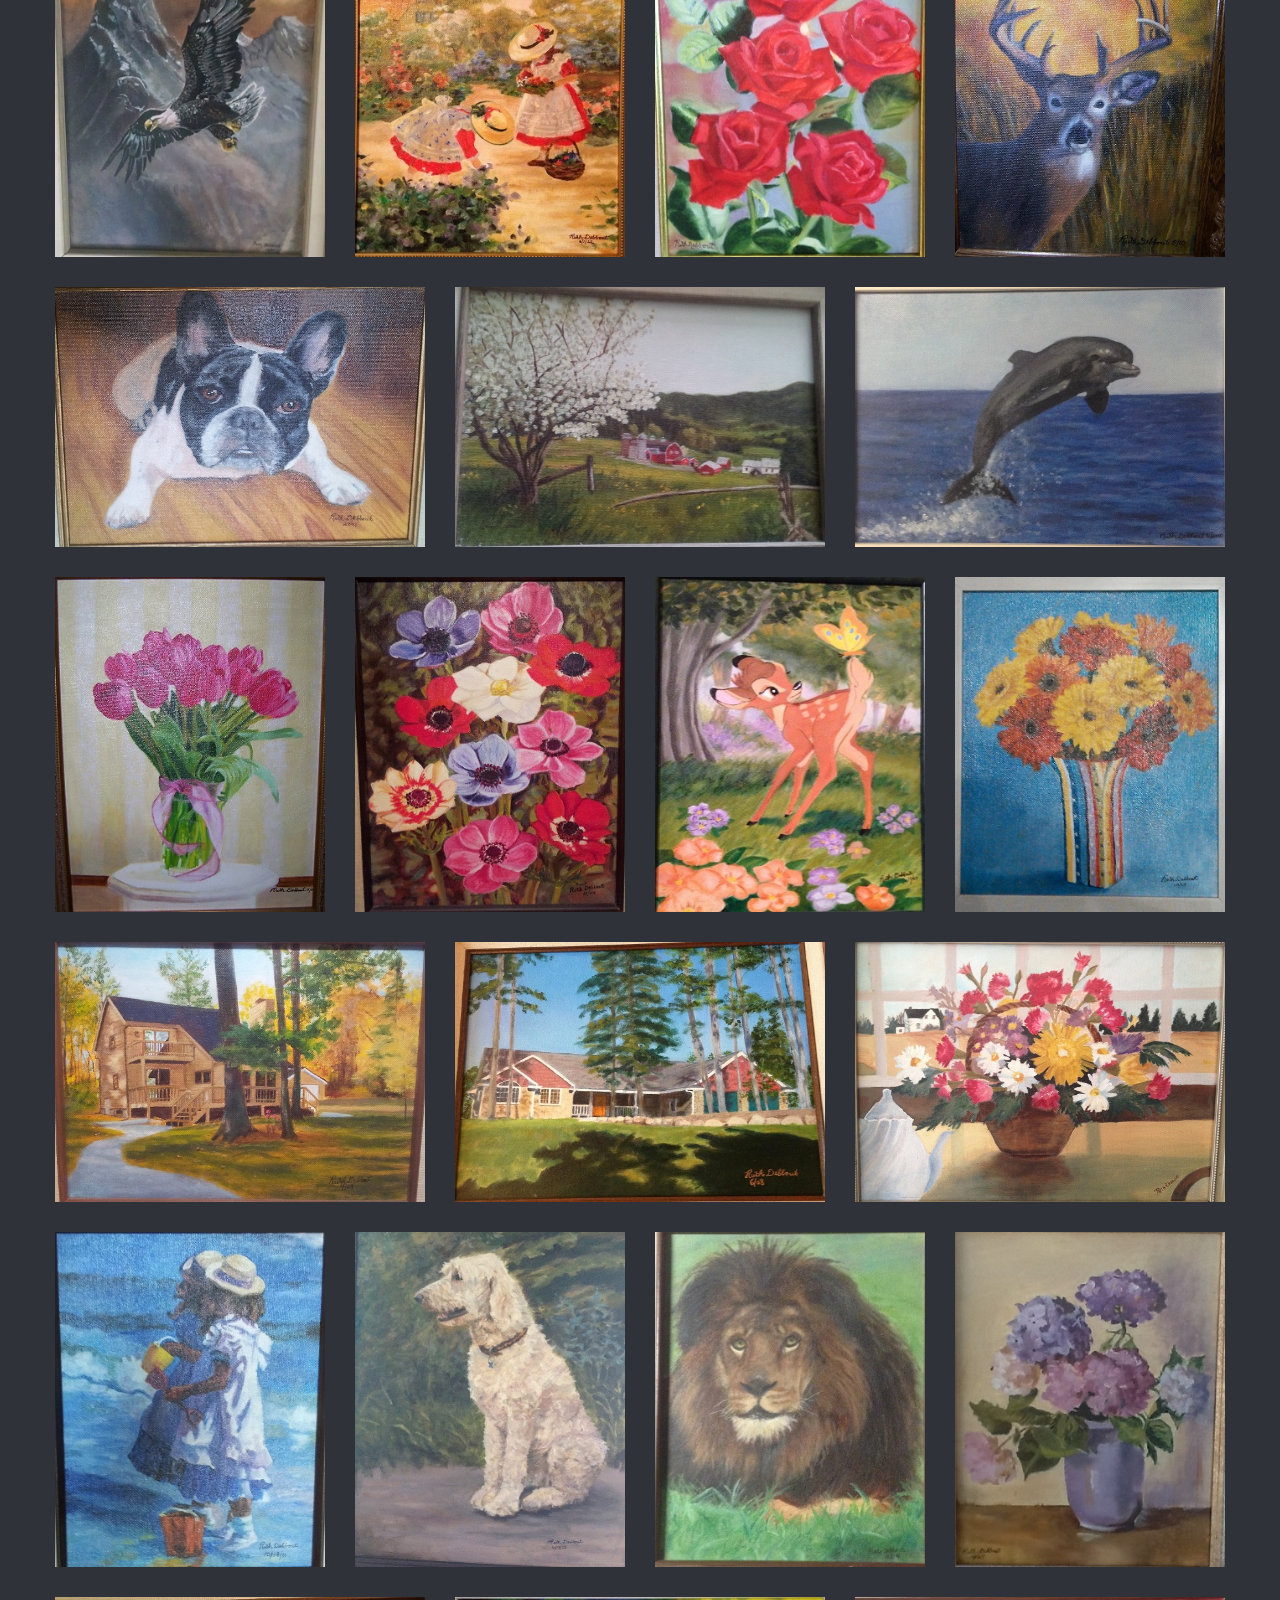
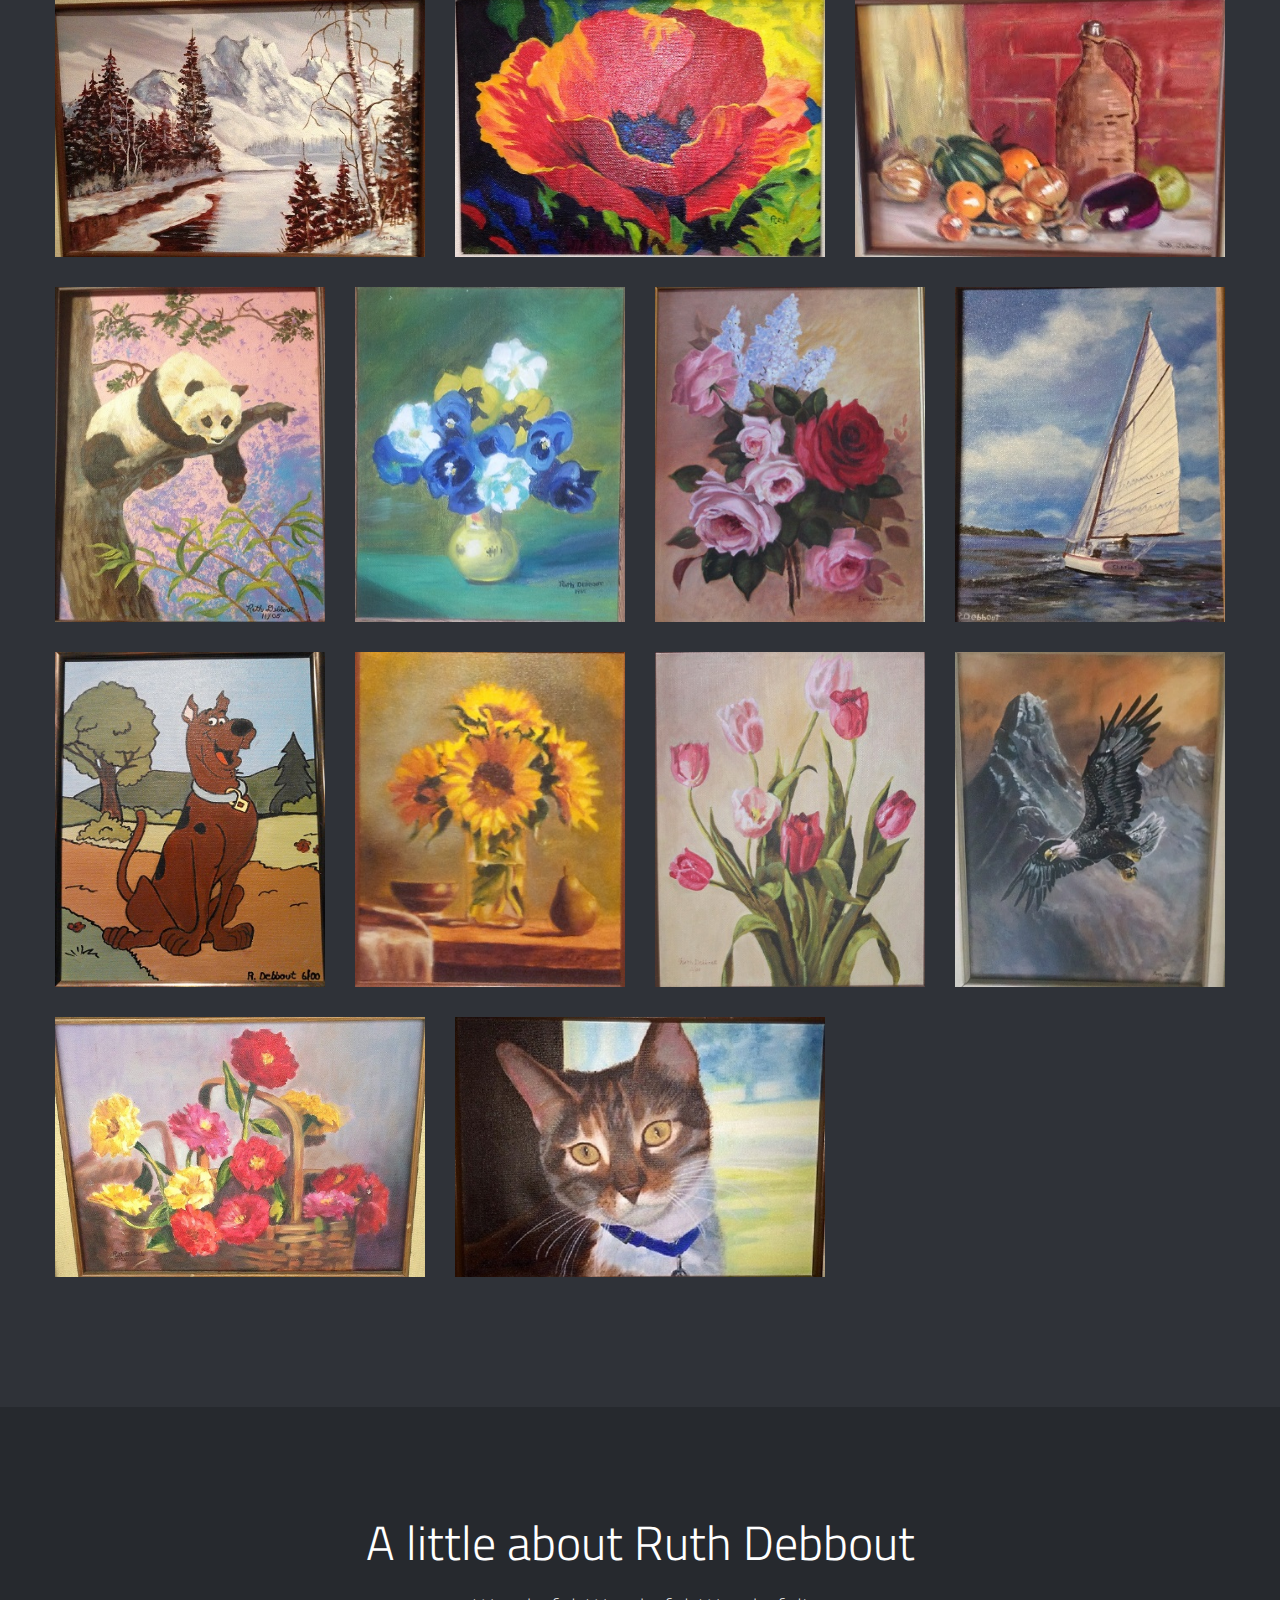
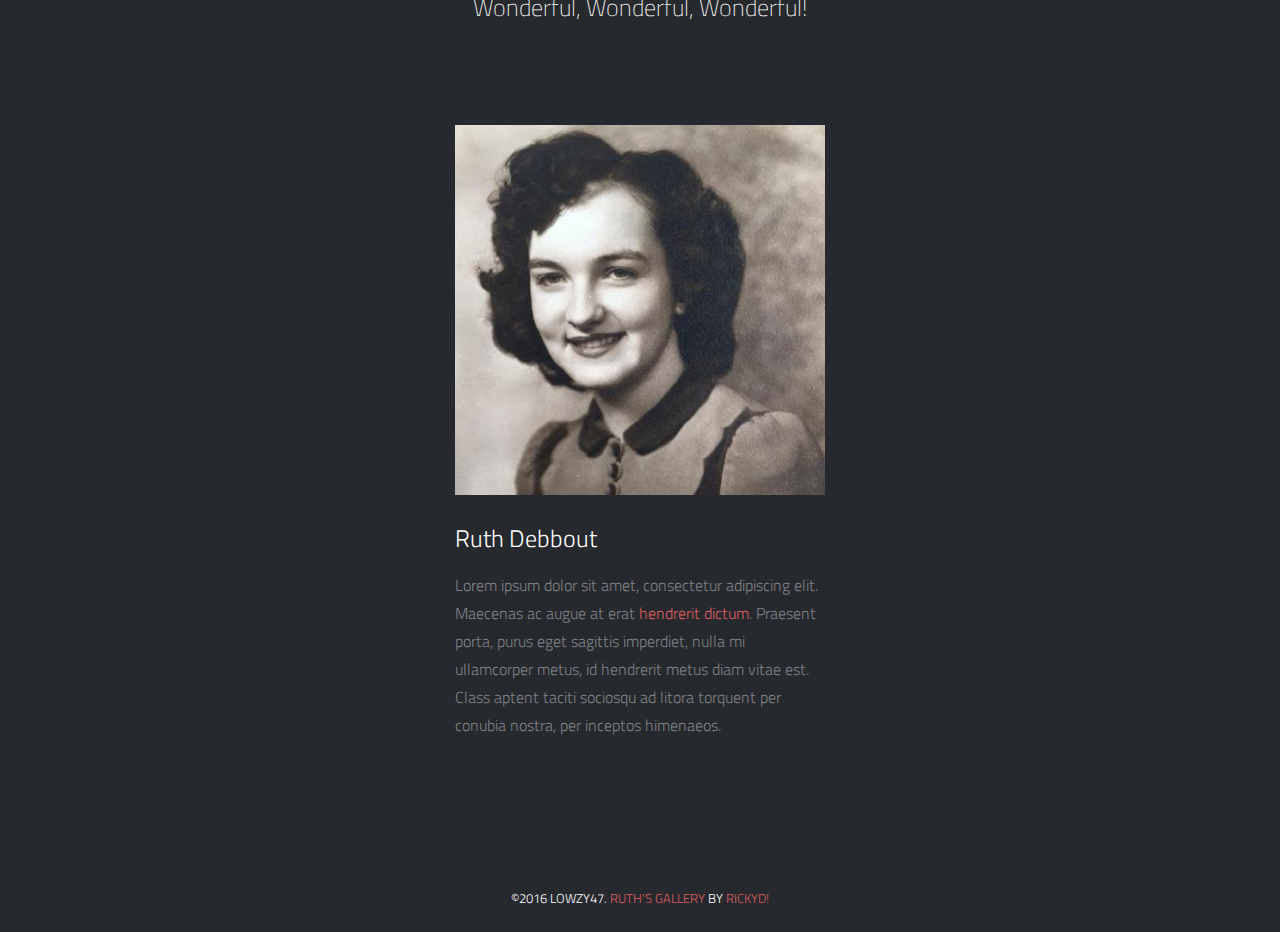
==== commit f4f8f9d9: "clear cache on CDN" ====
--- a/index.html
+++ b/index.html
@@ -17,7 +17,9 @@
 <meta name="viewport" content="width=device-width, initial-scale=1.0">
 <meta name="HandheldFriendly" content="true"/>
 <meta name="MobileOptimized" content="320"/>   
-
+<meta http-equiv='cache-control' content='no-cache'> 
+<meta http-equiv='expires' content='0'> 
+<meta http-equiv='pragma' content='no-cache'>
 <!-- Mobile Internet Explorer ClearType Technology -->
 <!--[if IEMobile]>  <meta http-equiv="cleartype" content="on">  <![endif]-->
 
--- a/css/main.css
+++ b/css/main.css
@@ -530,7 +530,7 @@
 }
 
 header #logo2 a {
-	background: url(../img/logo2.png) no-repeat;
+	background: url(../img/logo2.PNG) no-repeat;
 	width: 96px;
 	height: 30px;
 	text-indent: -9999px;
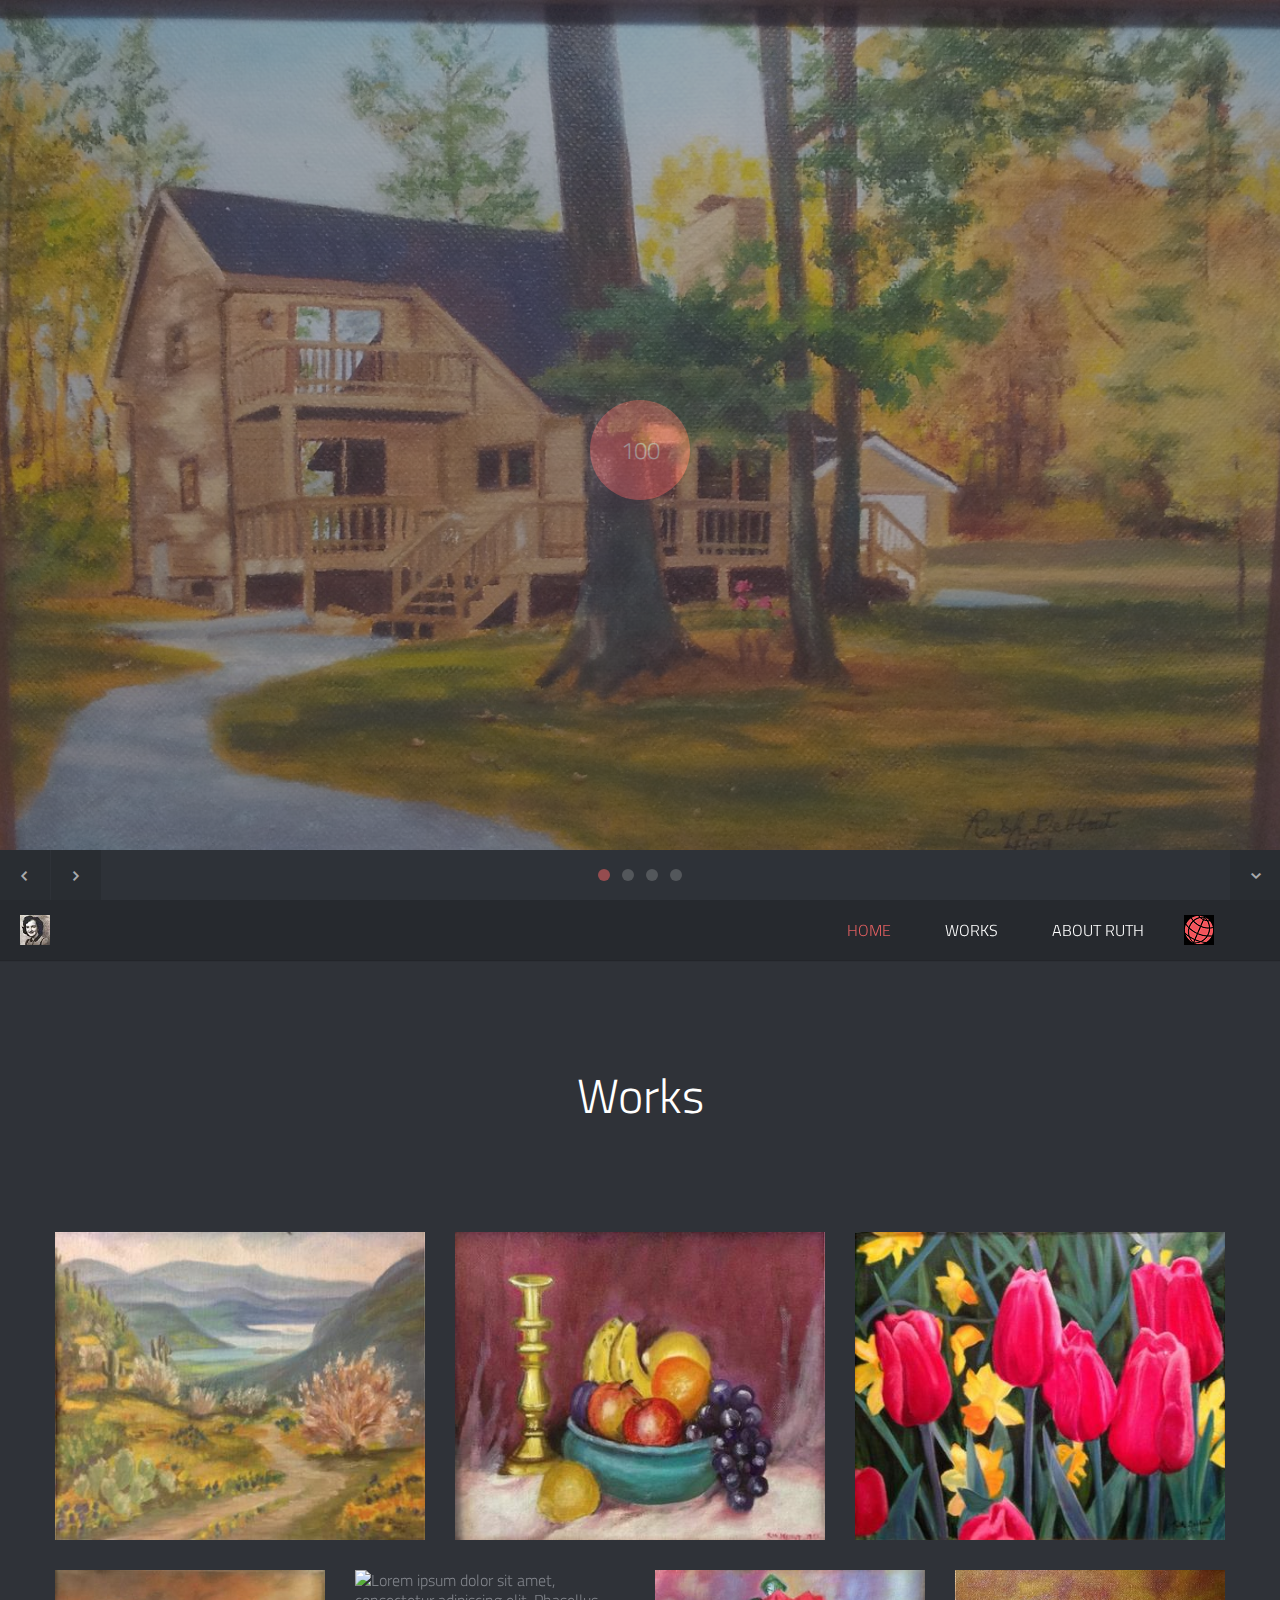
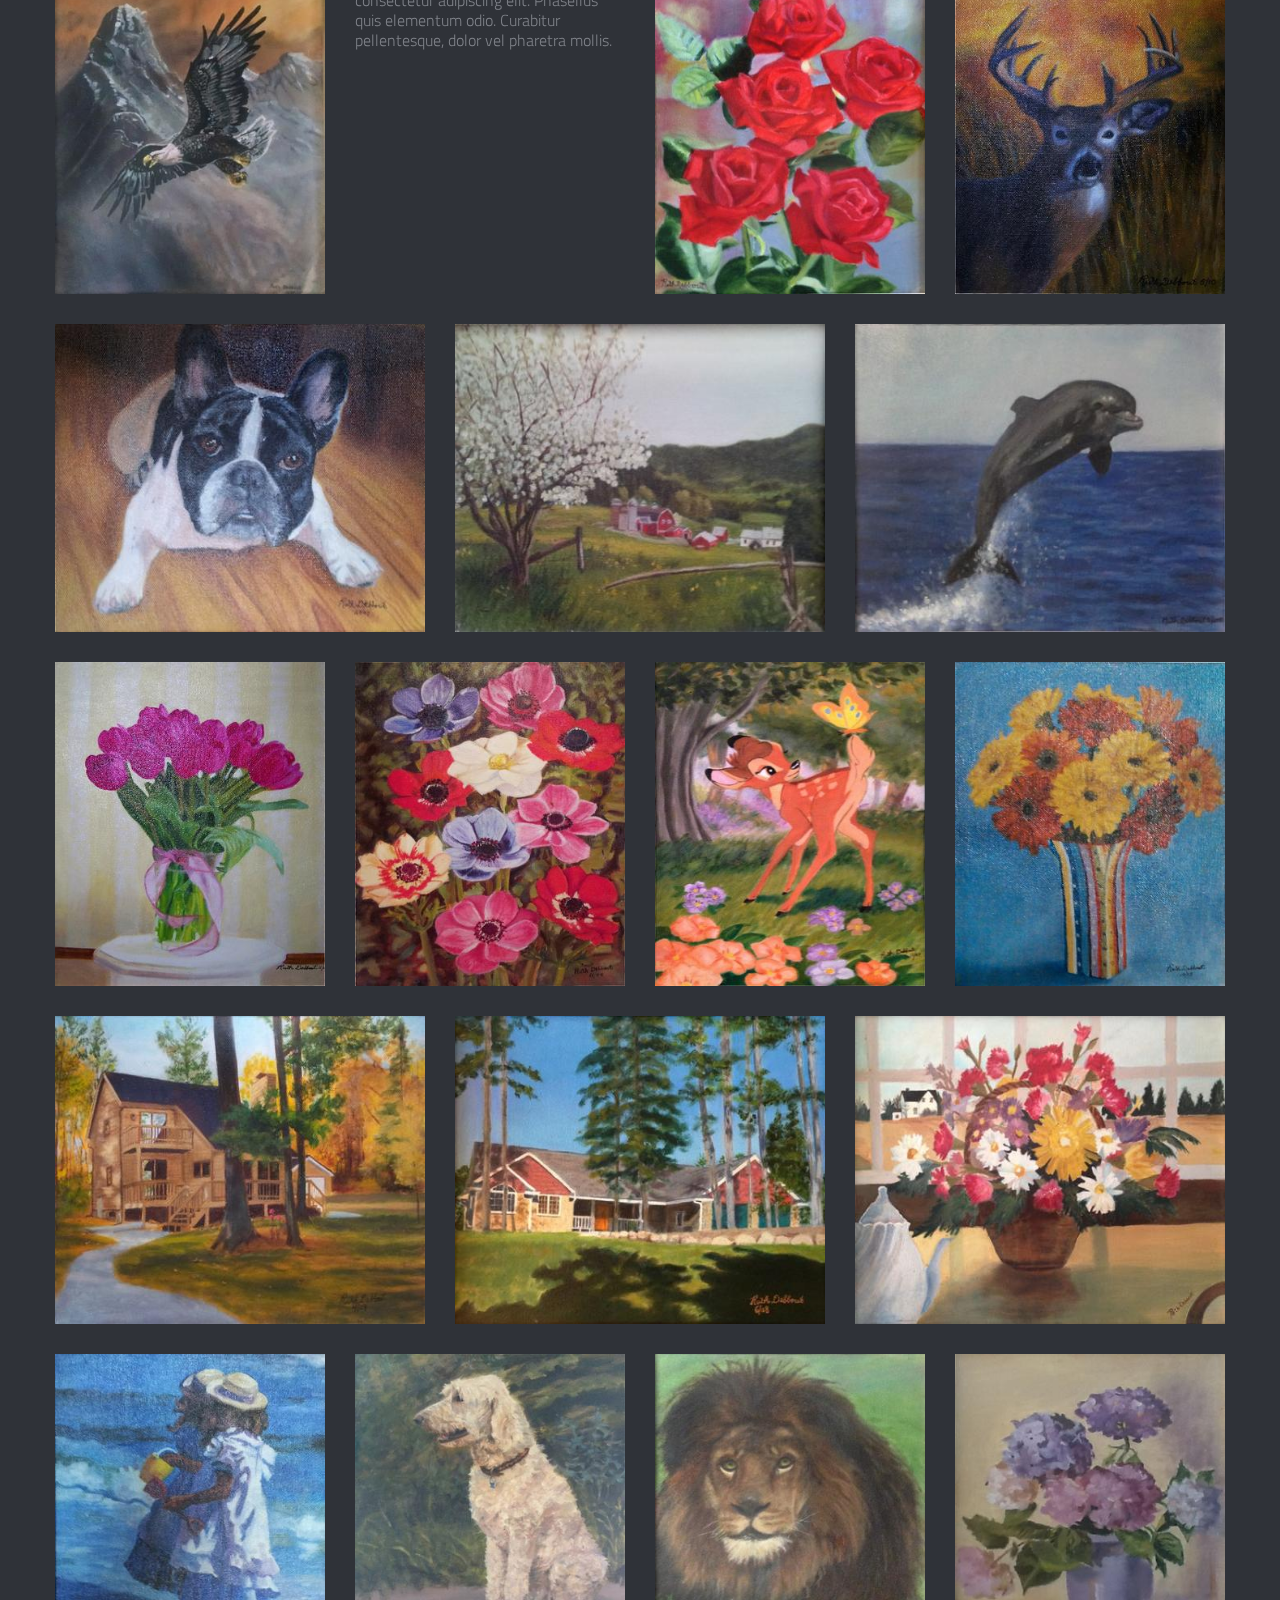
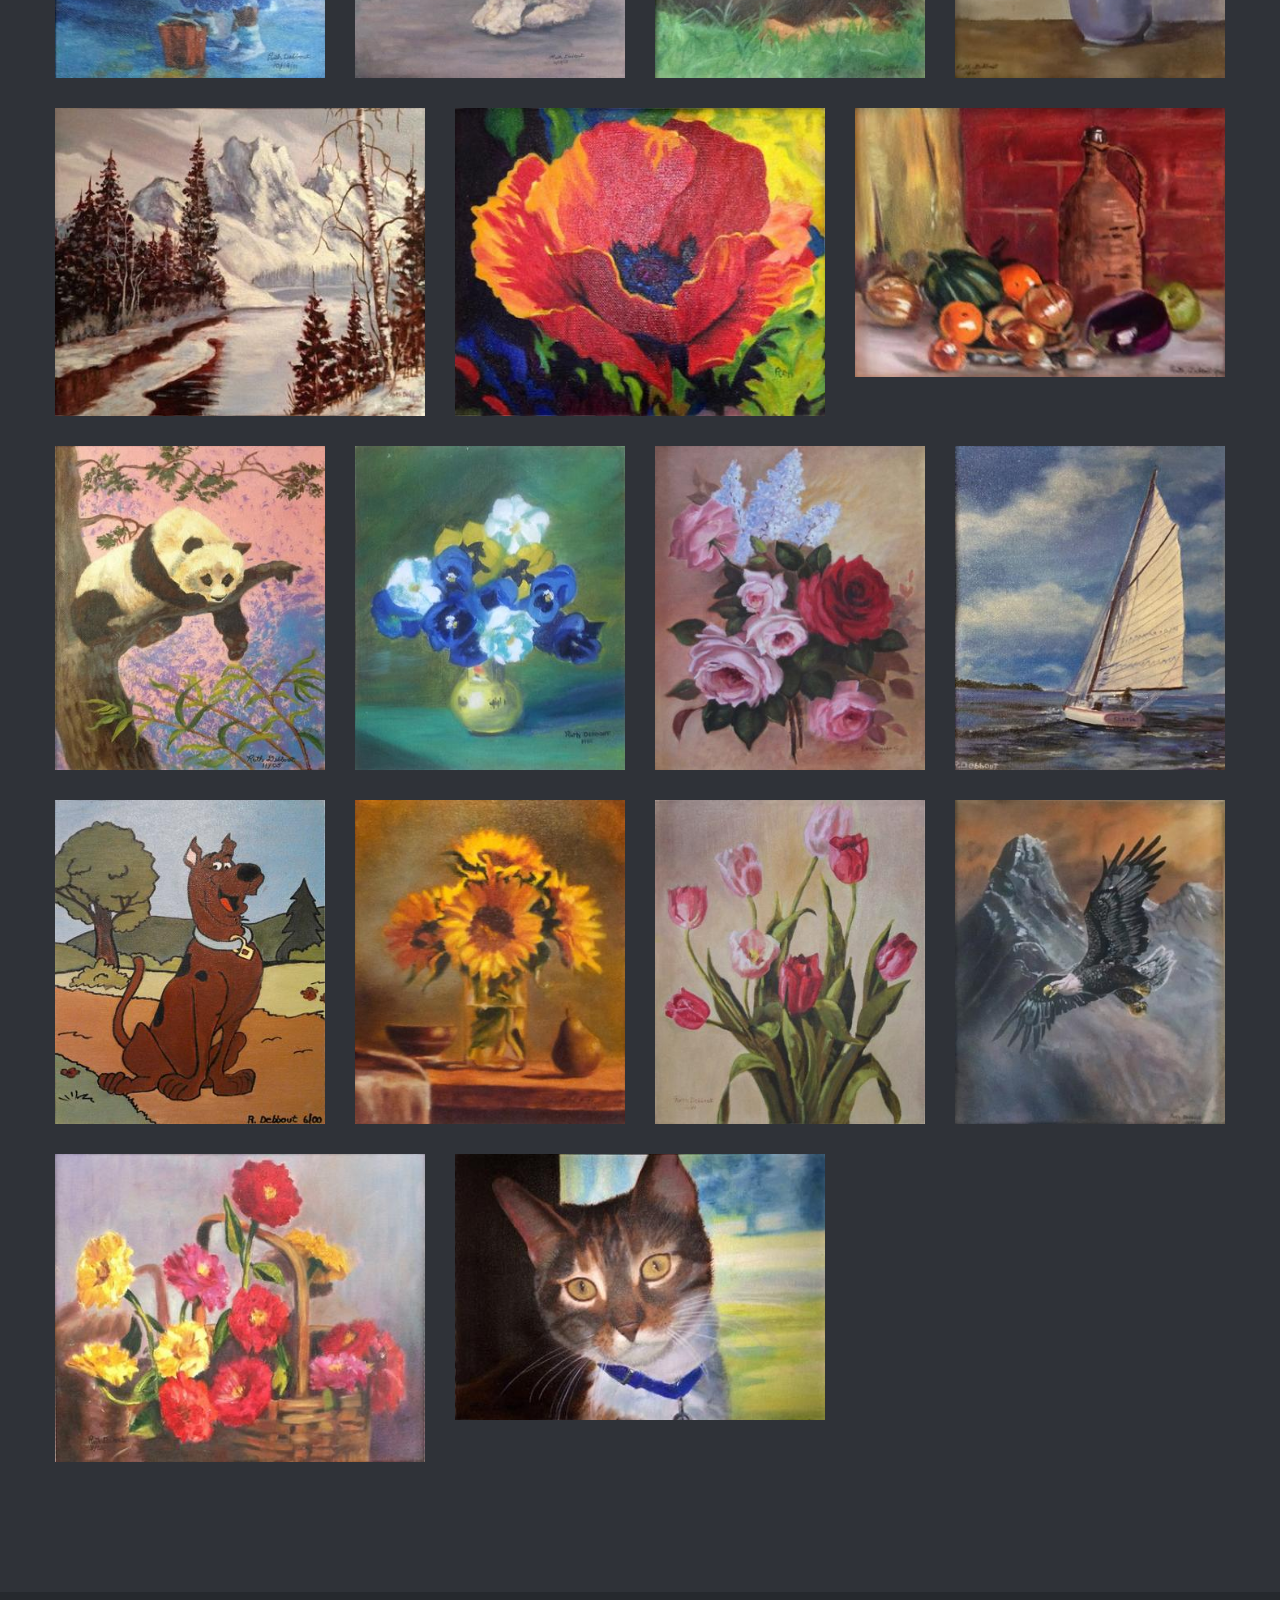
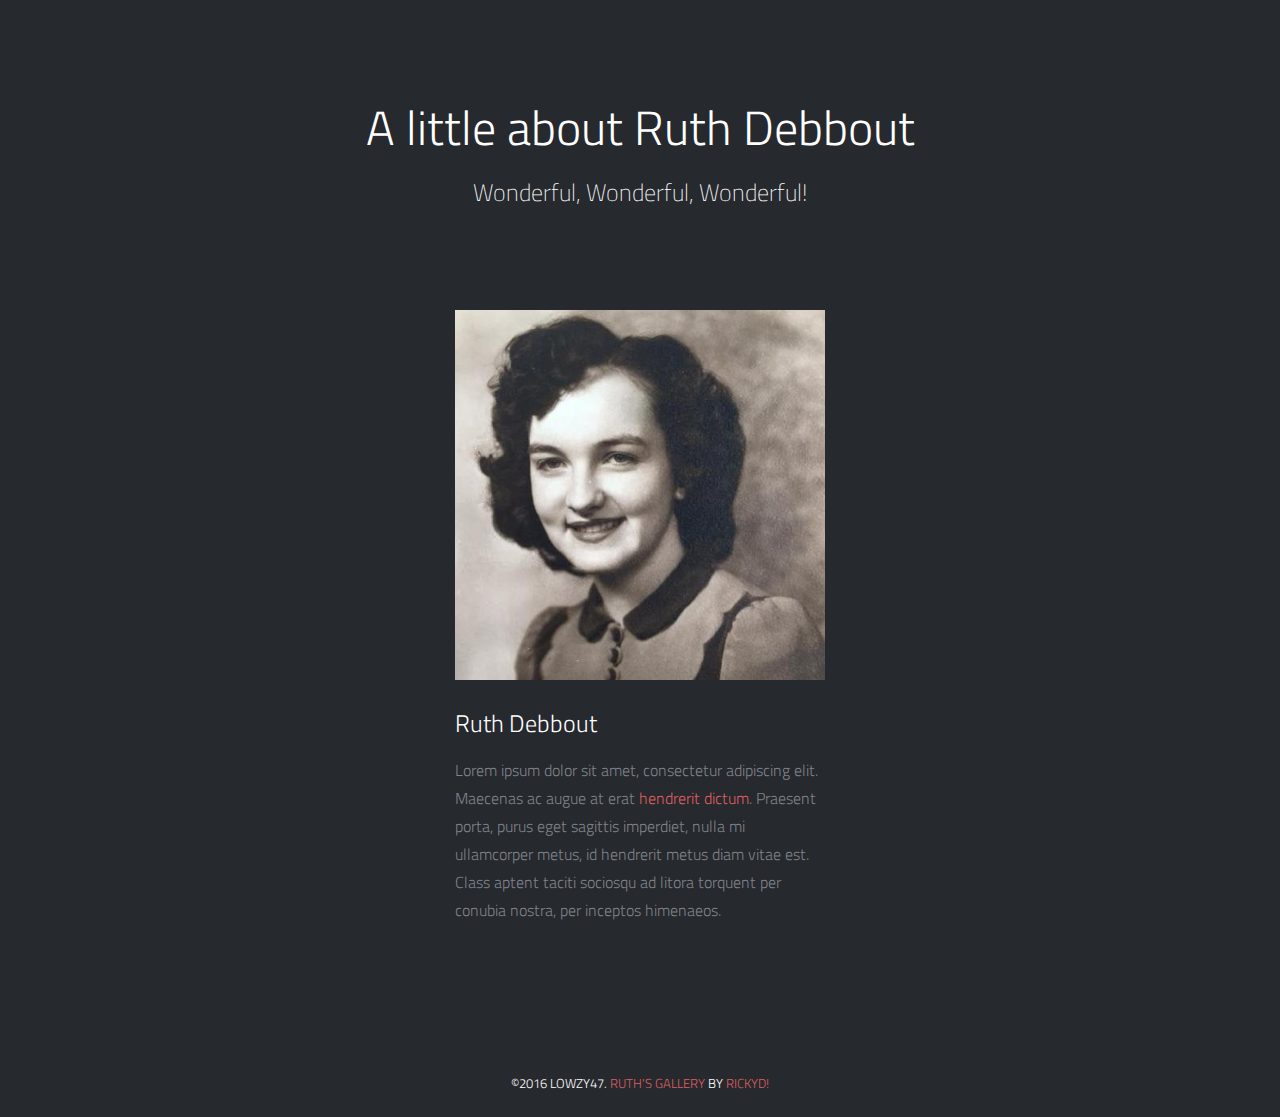
==== commit cfa1f281: "JPG>jpg, rm DS_store, remove red window flip" ====
--- a/index.html
+++ b/index.html
@@ -158,7 +158,6 @@
                         	<li class="item-thumbs span4 photography">
                             	<!-- Fancybox - Gallery Enabled - Title - Full Image -->
                             	<a class="hover-wrap fancybox" data-fancybox-group="gallery" title="ArizonaLandscape" href="img/work/full/ArizonaLandscape.jpeg">
-                                	<span class="overlay-img"></span>
                                     <span class="overlay-img-thumb font-icon-plus"></span>
                                 </a>
                                 <!-- Thumb Image and Description -->
@@ -170,7 +169,6 @@
                         	<li class="item-thumbs span4 photography">
                             	<!-- Fancybox - Gallery Enabled - Title - Full Image -->
                             	<a class="hover-wrap fancybox" data-fancybox-group="gallery" title="FruitBowl" href="img/work/full/FruitBowl.jpg">
-                                	<span class="overlay-img"></span>
                                     <span class="overlay-img-thumb font-icon-plus"></span>
                                 </a>
                                 <!-- Thumb Image and Description -->
@@ -182,7 +180,6 @@
                         	<li class="item-thumbs span4 photography">
                             	<!-- Fancybox - Gallery Enabled - Title - Full Image -->
                             	<a class="hover-wrap fancybox" data-fancybox-group="gallery" title="TulipsInBloom" href="img/work/full/TulipsInBloom.jpeg">
-                                	<span class="overlay-img"></span>
                                     <span class="overlay-img-thumb font-icon-plus"></span>
                                 </a>
                                 <!-- Thumb Image and Description -->
@@ -194,7 +191,6 @@
                         	<li class="item-thumbs span3 design">
                             	<!-- Fancybox - Gallery Enabled - Title - Full Image -->
                             	<a class="hover-wrap fancybox" data-fancybox-group="gallery" title="The Eagle" href="img/work/full/eagle.jpg">
-                                	<span class="overlay-img"></span>
                                     <span class="overlay-img-thumb font-icon-plus"></span>
                                 </a>
                                 <!-- Thumb Image and Description -->
@@ -205,24 +201,30 @@
 							<!-- Item Project and Filter Name -->
                         	<li class="item-thumbs span3 design">
                             	<!-- Fancybox - Gallery Enabled - Title - Full Image -->
-                            	<a class="hover-wrap fancybox" data-fancybox-group="gallery" title="2 little girls in pine forest, picking flowers" href="img/work/full/2 little girls in pine forest,picking flowers2.JPG">
-                                	<span class="overlay-img"></span>
-                                    <span class="overlay-img-thumb font-icon-plus"></span>
-                                </a>
-                                <!-- Thumb Image and Description -->
-                                <img src="img/work/thumbs/2 little girls in pine forest,picking flowers2.JPG" alt="Lorem ipsum dolor sit amet, consectetur adipiscing elit. Phasellus quis elementum odio. Curabitur pellentesque, dolor vel pharetra mollis.">
+                            	<a class="hover-wrap fancybox"
+                      data-fancybox-group="gallery" title="2 little
+                      girls in pine forest, picking flowers"
+                      href="img/work/full/2 little girls in pine
+                      forest,picking flowers2.jpg">
+                                    <span class="overlay-img-thumb font-icon-plus"></span>
+                                </a>
+                                <!-- Thumb Image and Description -->
+                                <img src="img/work/thumbs/2 little girls
+                      in pine forest,picking flowers2.jpg" alt="Lorem ipsum dolor sit amet, consectetur adipiscing elit. Phasellus quis elementum odio. Curabitur pellentesque, dolor vel pharetra mollis.">
                             </li>
                         	<!-- End Item Project -->
                             
 							<!-- Item Project and Filter Name -->
                         	<li class="item-thumbs span3 design">
                             	<!-- Fancybox - Gallery Enabled - Title - Full Image -->
-                            	<a class="hover-wrap fancybox" data-fancybox-group="gallery" title="5 Roses In Bloom" href="img/work/full/5RosesInBloom.JPG">
-                                	<span class="overlay-img"></span>
-                                    <span class="overlay-img-thumb font-icon-plus"></span>
-                                </a>
-                                <!-- Thumb Image and Description -->
-                                <img src="img/work/thumbs/5RosesInBloom.JPG" alt="Lorem ipsum dolor sit amet, consectetur adipiscing elit. Phasellus quis elementum odio. Curabitur pellentesque, dolor vel pharetra mollis.">
+                            	<a class="hover-wrap fancybox"
+                      data-fancybox-group="gallery" title="5 Roses In
+                      Bloom" href="img/work/full/5RosesInBloom.jpg">
+                                    <span class="overlay-img-thumb font-icon-plus"></span>
+                                </a>
+                                <!-- Thumb Image and Description -->
+                                <img
+                      src="img/work/thumbs/5RosesInBloom.jpg" alt="Lorem ipsum dolor sit amet, consectetur adipiscing elit. Phasellus quis elementum odio. Curabitur pellentesque, dolor vel pharetra mollis.">
                             </li>
                         	<!-- End Item Project -->
 
@@ -230,7 +232,6 @@
                         	<li class="item-thumbs span3 design">
                             	<!-- Fancybox - Gallery Enabled - Title - Full Image -->
                             	<a class="hover-wrap fancybox" data-fancybox-group="gallery" title="A Deer" href="img/work/full/ADeer.jpg">
-                                	<span class="overlay-img"></span>
                                     <span class="overlay-img-thumb font-icon-plus"></span>
                                 </a>
                                 <!-- Thumb Image and Description -->
@@ -242,7 +243,6 @@
                         	<li class="item-thumbs span4 design">
                             	<!-- Fancybox - Gallery Enabled - Title - Full Image -->
                             	<a class="hover-wrap fancybox" data-fancybox-group="gallery" title="Baxter" href="img/work/full/Baxter.jpg">
-                                	<span class="overlay-img"></span>
                                     <span class="overlay-img-thumb font-icon-plus"></span>
                                 </a>
                                 <!-- Thumb Image and Description -->
@@ -254,7 +254,6 @@
                         	<li class="item-thumbs span4 design">
                             	<!-- Fancybox - Gallery Enabled - Title - Full Image -->
                             	<a class="hover-wrap fancybox" data-fancybox-group="gallery" title="Beths Farm" href="img/work/full/BethsFarm.jpg">
-                                	<span class="overlay-img"></span>
                                     <span class="overlay-img-thumb font-icon-plus"></span>
                                 </a>
                                 <!-- Thumb Image and Description -->
@@ -266,7 +265,6 @@
                         	<li class="item-thumbs span4 design">
                             	<!-- Fancybox - Gallery Enabled - Title - Full Image -->
                             	<a class="hover-wrap fancybox" data-fancybox-group="gallery" title="Dolphin" href="img/work/full/Dolphin.jpeg">
-                                	<span class="overlay-img"></span>
                                     <span class="overlay-img-thumb font-icon-plus"></span>
                                 </a>
                                 <!-- Thumb Image and Description -->
@@ -278,7 +276,6 @@
                         	<li class="item-thumbs span3 design">
                             	<!-- Fancybox - Gallery Enabled - Title - Full Image -->
                             	<a class="hover-wrap fancybox" data-fancybox-group="gallery" title="A Dozen Pink Tulips" href="img/work/full/ADozenPinkTulips.jpg">
-                                	<span class="overlay-img"></span>
                                     <span class="overlay-img-thumb font-icon-plus"></span>
                                 </a>
                                 <!-- Thumb Image and Description -->
@@ -290,7 +287,6 @@
                         	<li class="item-thumbs span3 design">
                             	<!-- Fancybox - Gallery Enabled - Title - Full Image -->
                             	<a class="hover-wrap fancybox" data-fancybox-group="gallery" title="Anemones" href="img/work/full/Anemones.jpg">
-                                	<span class="overlay-img"></span>
                                     <span class="overlay-img-thumb font-icon-plus"></span>
                                 </a>
                                 <!-- Thumb Image and Description -->
@@ -302,7 +298,6 @@
                         	<li class="item-thumbs span3 design">
                             	<!-- Fancybox - Gallery Enabled - Title - Full Image -->
                             	<a class="hover-wrap fancybox" data-fancybox-group="gallery" title="Bambi ‘Disney deer’" href="img/work/full/BambiDisneydeer.jpg">
-                                	<span class="overlay-img"></span>
                                     <span class="overlay-img-thumb font-icon-plus"></span>
                                 </a>
                                 <!-- Thumb Image and Description -->
@@ -314,7 +309,6 @@
                         	<li class="item-thumbs span3 design">
                             	<!-- Fancybox - Gallery Enabled - Title - Full Image -->
                             	<a class="hover-wrap fancybox" data-fancybox-group="gallery" title="Flowers" href="img/work/full/Flowers.jpg">
-                                	<span class="overlay-img"></span>
                                     <span class="overlay-img-thumb font-icon-plus"></span>
                                 </a>
                                 <!-- Thumb Image and Description -->
@@ -326,7 +320,6 @@
                         	<li class="item-thumbs span4 design">
                             	<!-- Fancybox - Gallery Enabled - Title - Full Image -->
                             	<a class="hover-wrap fancybox" data-fancybox-group="gallery" title="Lake Home–Robert’s Lake" href="img/work/full/Lake Home–Robert’s Lake.jpg">
-                                	<span class="overlay-img"></span>
                                     <span class="overlay-img-thumb font-icon-plus"></span>
                                 </a>
                                 <!-- Thumb Image and Description -->
@@ -338,7 +331,6 @@
                         	<li class="item-thumbs span4 design">
                             	<!-- Fancybox - Gallery Enabled - Title - Full Image -->
                             	<a class="hover-wrap fancybox" data-fancybox-group="gallery" title="LakeHome" href="img/work/full/LakeHome.jpg">
-                                	<span class="overlay-img"></span>
                                     <span class="overlay-img-thumb font-icon-plus"></span>
                                 </a>
                                 <!-- Thumb Image and Description -->
@@ -350,7 +342,6 @@
                         	<li class="item-thumbs span4 design">
                             	<!-- Fancybox - Gallery Enabled - Title - Full Image -->
                             	<a class="hover-wrap fancybox" data-fancybox-group="gallery" title="Large Basket Of Flowers" href="img/work/full/LargeBasketOfFlowers.jpg">
-                                	<span class="overlay-img"></span>
                                     <span class="overlay-img-thumb font-icon-plus"></span>
                                 </a>
                                 <!-- Thumb Image and Description -->
@@ -362,7 +353,6 @@
                         	<li class="item-thumbs span3 design">
                             	<!-- Fancybox - Gallery Enabled - Title - Full Image -->
                             	<a class="hover-wrap fancybox" data-fancybox-group="gallery" title="Girls On Beach" href="img/work/full/GirlsOnBeach.jpg">
-                                	<span class="overlay-img"></span>
                                     <span class="overlay-img-thumb font-icon-plus"></span>
                                 </a>
                                 <!-- Thumb Image and Description -->
@@ -374,7 +364,6 @@
                         	<li class="item-thumbs span3 design">
                             	<!-- Fancybox - Gallery Enabled - Title - Full Image -->
                             	<a class="hover-wrap fancybox" data-fancybox-group="gallery" title="Herby" href="img/work/full/Herby.jpg">
-                                	<span class="overlay-img"></span>
                                     <span class="overlay-img-thumb font-icon-plus"></span>
                                 </a>
                                 <!-- Thumb Image and Description -->
@@ -386,7 +375,6 @@
                         	<li class="item-thumbs span3 design">
                             	<!-- Fancybox - Gallery Enabled - Title - Full Image -->
                             	<a class="hover-wrap fancybox" data-fancybox-group="gallery" title="Lion" href="img/work/full/Lion2.jpeg">
-                                	<span class="overlay-img"></span>
                                     <span class="overlay-img-thumb font-icon-plus"></span>
                                 </a>
                                 <!-- Thumb Image and Description -->
@@ -398,7 +386,6 @@
                         	<li class="item-thumbs span3 design">
                             	<!-- Fancybox - Gallery Enabled - Title - Full Image -->
                             	<a class="hover-wrap fancybox" data-fancybox-group="gallery" title="Painted Flowers(Hyacinths)" href="img/work/full/PaintedFlowers(Hyacinths).jpg">
-                                	<span class="overlay-img"></span>
                                     <span class="overlay-img-thumb font-icon-plus"></span>
                                 </a>
                                 <!-- Thumb Image and Description -->
@@ -409,12 +396,14 @@
 							<!-- Item Project and Filter Name -->
                         	<li class="item-thumbs span4 design">
                             	<!-- Fancybox - Gallery Enabled - Title - Full Image -->
-                            	<a class="hover-wrap fancybox" data-fancybox-group="gallery" title="Mountain Scene" href="img/work/full/MountainScene.JPG">
-                                	<span class="overlay-img"></span>
-                                    <span class="overlay-img-thumb font-icon-plus"></span>
-                                </a>
-                                <!-- Thumb Image and Description -->
-                                <img src="img/work/thumbs/MountainScene.JPG" alt="Lorem ipsum dolor sit amet, consectetur adipiscing elit. Phasellus quis elementum odio. Curabitur pellentesque, dolor vel pharetra mollis.">
+                            	<a class="hover-wrap fancybox"
+                      data-fancybox-group="gallery" title="Mountain
+                      Scene" href="img/work/full/MountainScene.jpg">
+                                    <span class="overlay-img-thumb font-icon-plus"></span>
+                                </a>
+                                <!-- Thumb Image and Description -->
+                                <img
+                      src="img/work/thumbs/MountainScene.jpg" alt="Lorem ipsum dolor sit amet, consectetur adipiscing elit. Phasellus quis elementum odio. Curabitur pellentesque, dolor vel pharetra mollis.">
                             </li>
                         	<!-- End Item Project -->	
 
@@ -422,7 +411,6 @@
                         	<li class="item-thumbs span4 design">
                             	<!-- Fancybox - Gallery Enabled - Title - Full Image -->
                             	<a class="hover-wrap fancybox" data-fancybox-group="gallery" title="Oriental Poppy" href="img/work/full/OrientalPoppy.jpg">
-                                	<span class="overlay-img"></span>
                                     <span class="overlay-img-thumb font-icon-plus"></span>
                                 </a>
                                 <!-- Thumb Image and Description -->
@@ -434,7 +422,6 @@
                         	<li class="item-thumbs span4 design">
                             	<!-- Fancybox - Gallery Enabled - Title - Full Image -->
                             	<a class="hover-wrap fancybox" data-fancybox-group="gallery" title="Winter Squash and Wine Bottle" href="img/work/full/WinterSquashandWineBottle.jpg">
-                                	<span class="overlay-img"></span>
                                     <span class="overlay-img-thumb font-icon-plus"></span>
                                 </a>
                                 <!-- Thumb Image and Description -->
@@ -446,7 +433,6 @@
                         	<li class="item-thumbs span3 design">
                             	<!-- Fancybox - Gallery Enabled - Title - Full Image -->
                             	<a class="hover-wrap fancybox" data-fancybox-group="gallery" title="Panda" href="img/work/full/Panda.jpeg">
-                                	<span class="overlay-img"></span>
                                     <span class="overlay-img-thumb font-icon-plus"></span>
                                 </a>
                                 <!-- Thumb Image and Description -->
@@ -458,7 +444,6 @@
                         	<li class="item-thumbs span3 design">
                             	<!-- Fancybox - Gallery Enabled - Title - Full Image -->
                             	<a class="hover-wrap fancybox" data-fancybox-group="gallery" title="Pansies" href="img/work/full/Pansies.jpg">
-                                	<span class="overlay-img"></span>
                                     <span class="overlay-img-thumb font-icon-plus"></span>
                                 </a>
                                 <!-- Thumb Image and Description -->
@@ -470,7 +455,6 @@
                         	<li class="item-thumbs span3 design">
                             	<!-- Fancybox - Gallery Enabled - Title - Full Image -->
                             	<a class="hover-wrap fancybox" data-fancybox-group="gallery" title="Roses" href="img/work/full/Roses2.jpg">
-                                	<span class="overlay-img"></span>
                                     <span class="overlay-img-thumb font-icon-plus"></span>
                                 </a>
                                 <!-- Thumb Image and Description -->
@@ -482,7 +466,6 @@
                         	<li class="item-thumbs span3 design">
                             	<!-- Fancybox - Gallery Enabled - Title - Full Image -->
                             	<a class="hover-wrap fancybox" data-fancybox-group="gallery" title="Sailboat On A Lake" href="img/work/full/SailboatOnALake2.jpeg">
-                                	<span class="overlay-img"></span>
                                     <span class="overlay-img-thumb font-icon-plus"></span>
                                 </a>
                                 <!-- Thumb Image and Description -->
@@ -494,7 +477,6 @@
                         	<li class="item-thumbs span3 design">
                             	<!-- Fancybox - Gallery Enabled - Title - Full Image -->
                             	<a class="hover-wrap fancybox" data-fancybox-group="gallery" title="Scooby-Doo" href="img/work/full/Scooby-Doo.jpg">
-                                	<span class="overlay-img"></span>
                                     <span class="overlay-img-thumb font-icon-plus"></span>
                                 </a>
                                 <!-- Thumb Image and Description -->
@@ -506,7 +488,6 @@
                         	<li class="item-thumbs span3 design">
                             	<!-- Fancybox - Gallery Enabled - Title - Full Image -->
                             	<a class="hover-wrap fancybox" data-fancybox-group="gallery" title="Sunflowers with Pear" href="img/work/full/Sunflowers with Pear.jpg">
-                                	<span class="overlay-img"></span>
                                     <span class="overlay-img-thumb font-icon-plus"></span>
                                 </a>
                                 <!-- Thumb Image and Description -->
@@ -518,7 +499,6 @@
                         	<li class="item-thumbs span3 design">
                             	<!-- Fancybox - Gallery Enabled - Title - Full Image -->
                             	<a class="hover-wrap fancybox" data-fancybox-group="gallery" title="Tulips" href="img/work/full/Tulips.jpg">
-                                	<span class="overlay-img"></span>
                                     <span class="overlay-img-thumb font-icon-plus"></span>
                                 </a>
                                 <!-- Thumb Image and Description -->
@@ -530,7 +510,6 @@
                         	<li class="item-thumbs span3 design">
                             	<!-- Fancybox - Gallery Enabled - Title - Full Image -->
                             	<a class="hover-wrap fancybox" data-fancybox-group="gallery" title="The Eagle" href="img/work/full/eagle.jpg">
-                                	<span class="overlay-img"></span>
                                     <span class="overlay-img-thumb font-icon-plus"></span>
                                 </a>
                                 <!-- Thumb Image and Description -->
@@ -541,12 +520,14 @@
 							<!-- Item Project and Filter Name -->
                         	<li class="item-thumbs span4 design">
                             	<!-- Fancybox - Gallery Enabled - Title - Full Image -->
-                            	<a class="hover-wrap fancybox" data-fancybox-group="gallery" title="Joan's Flowers" href="img/work/full/Joan'sFlowers.JPG">
-                                	<span class="overlay-img"></span>
-                                    <span class="overlay-img-thumb font-icon-plus"></span>
-                                </a>
-                                <!-- Thumb Image and Description -->
-                                <img src="img/work/thumbs/Joan'sFlowers.JPG" alt="Lorem ipsum dolor sit amet, consectetur adipiscing elit. Phasellus quis elementum odio. Curabitur pellentesque, dolor vel pharetra mollis.">
+                            	<a class="hover-wrap fancybox"
+                      data-fancybox-group="gallery" title="Joan's
+                      Flowers" href="img/work/full/Joan'sFlowers.jpg">
+                                    <span class="overlay-img-thumb font-icon-plus"></span>
+                                </a>
+                                <!-- Thumb Image and Description -->
+                                <img
+                      src="img/work/thumbs/Joan'sFlowers.jpg" alt="Lorem ipsum dolor sit amet, consectetur adipiscing elit. Phasellus quis elementum odio. Curabitur pellentesque, dolor vel pharetra mollis.">
                             </li>
                         	<!-- End Item Project -->
 							
@@ -554,7 +535,6 @@
                         	<li class="item-thumbs span4 design">
                             	<!-- Fancybox - Gallery Enabled - Title - Full Image -->
                             	<a class="hover-wrap fancybox" data-fancybox-group="gallery" title="Meow-Meow" href="img/work/full/meow-meow.jpg">
-                                	<span class="overlay-img"></span>
                                     <span class="overlay-img-thumb font-icon-plus"></span>
                                 </a>
                                 <!-- Thumb Image and Description -->
--- a/css/main.css
+++ b/css/main.css
@@ -530,7 +530,7 @@
 }
 
 header #logo2 a {
-	background: url(../img/logo2.PNG) no-repeat;
+	background: url(../img/logo2.png) no-repeat;
 	width: 96px;
 	height: 30px;
 	text-indent: -9999px;
@@ -1406,4 +1406,4 @@
       -ms-transition: none;
        -o-transition: none;
           transition: none;
-}+}
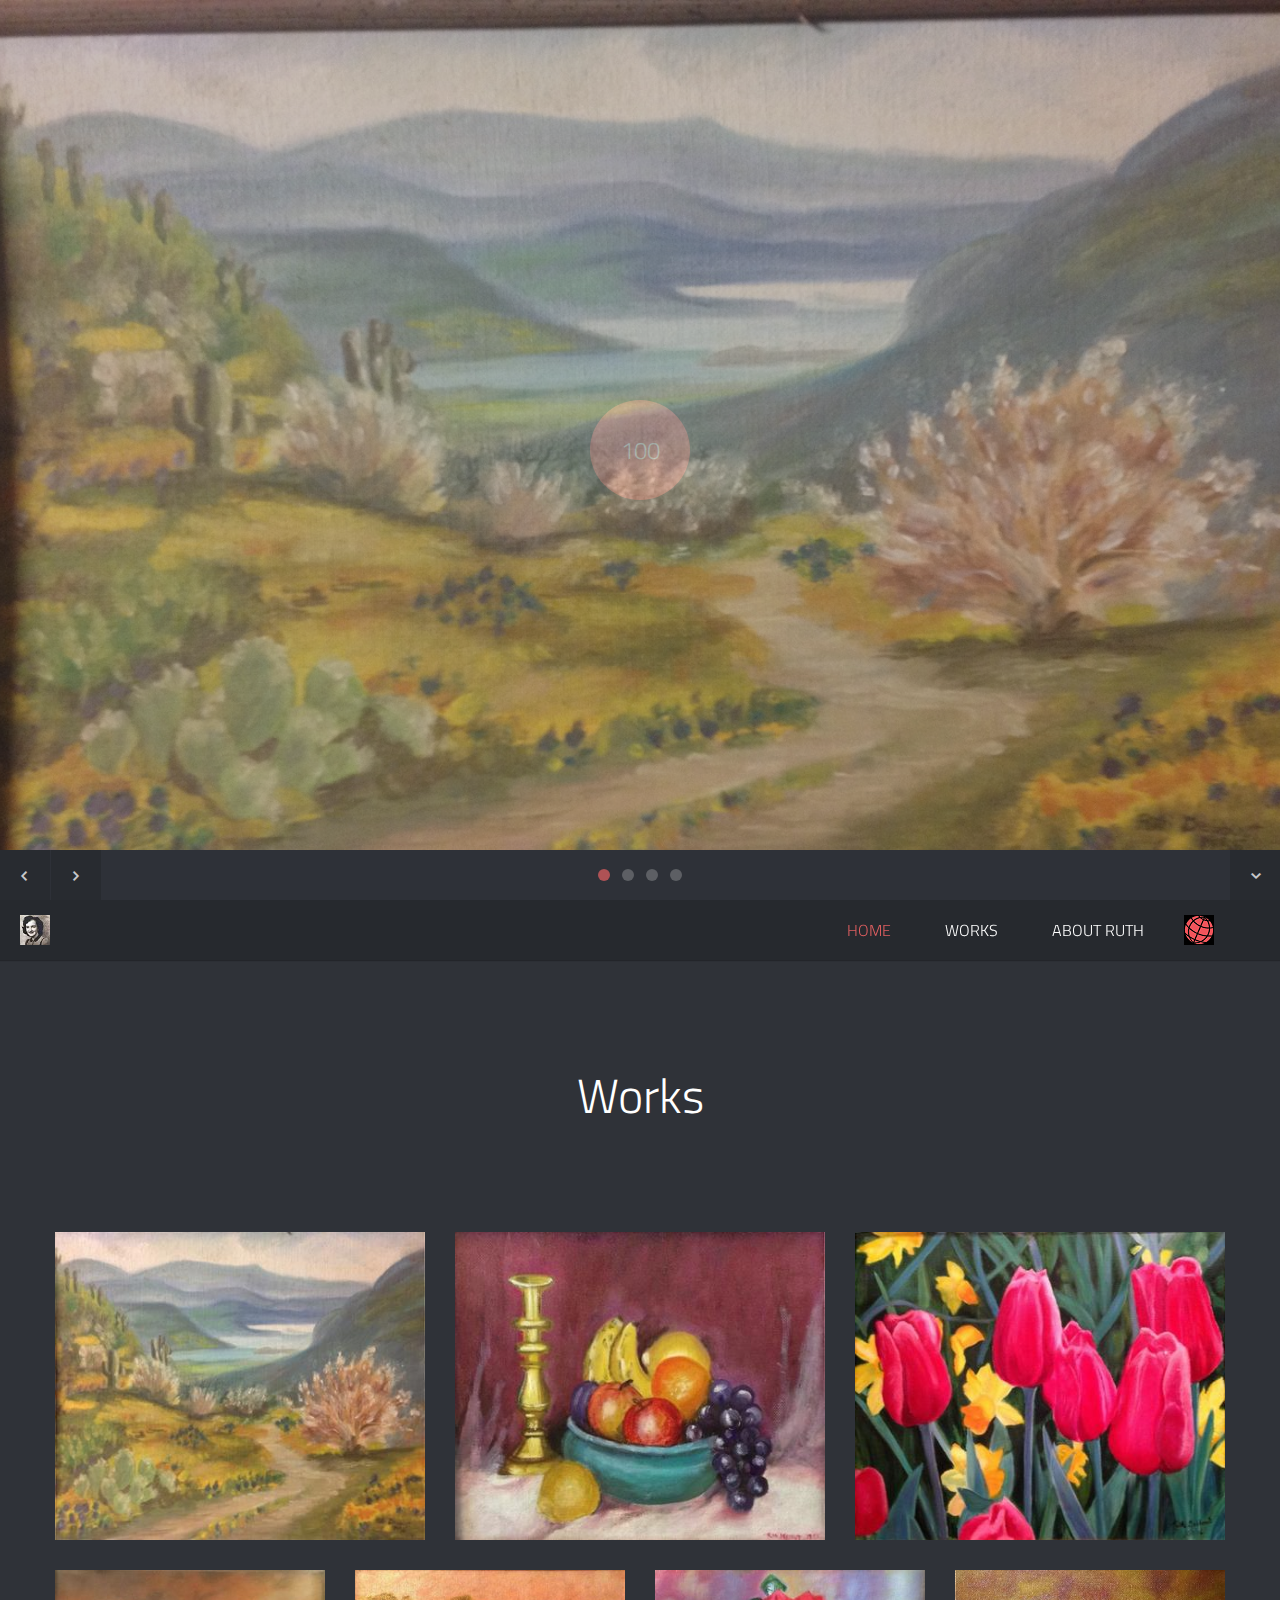
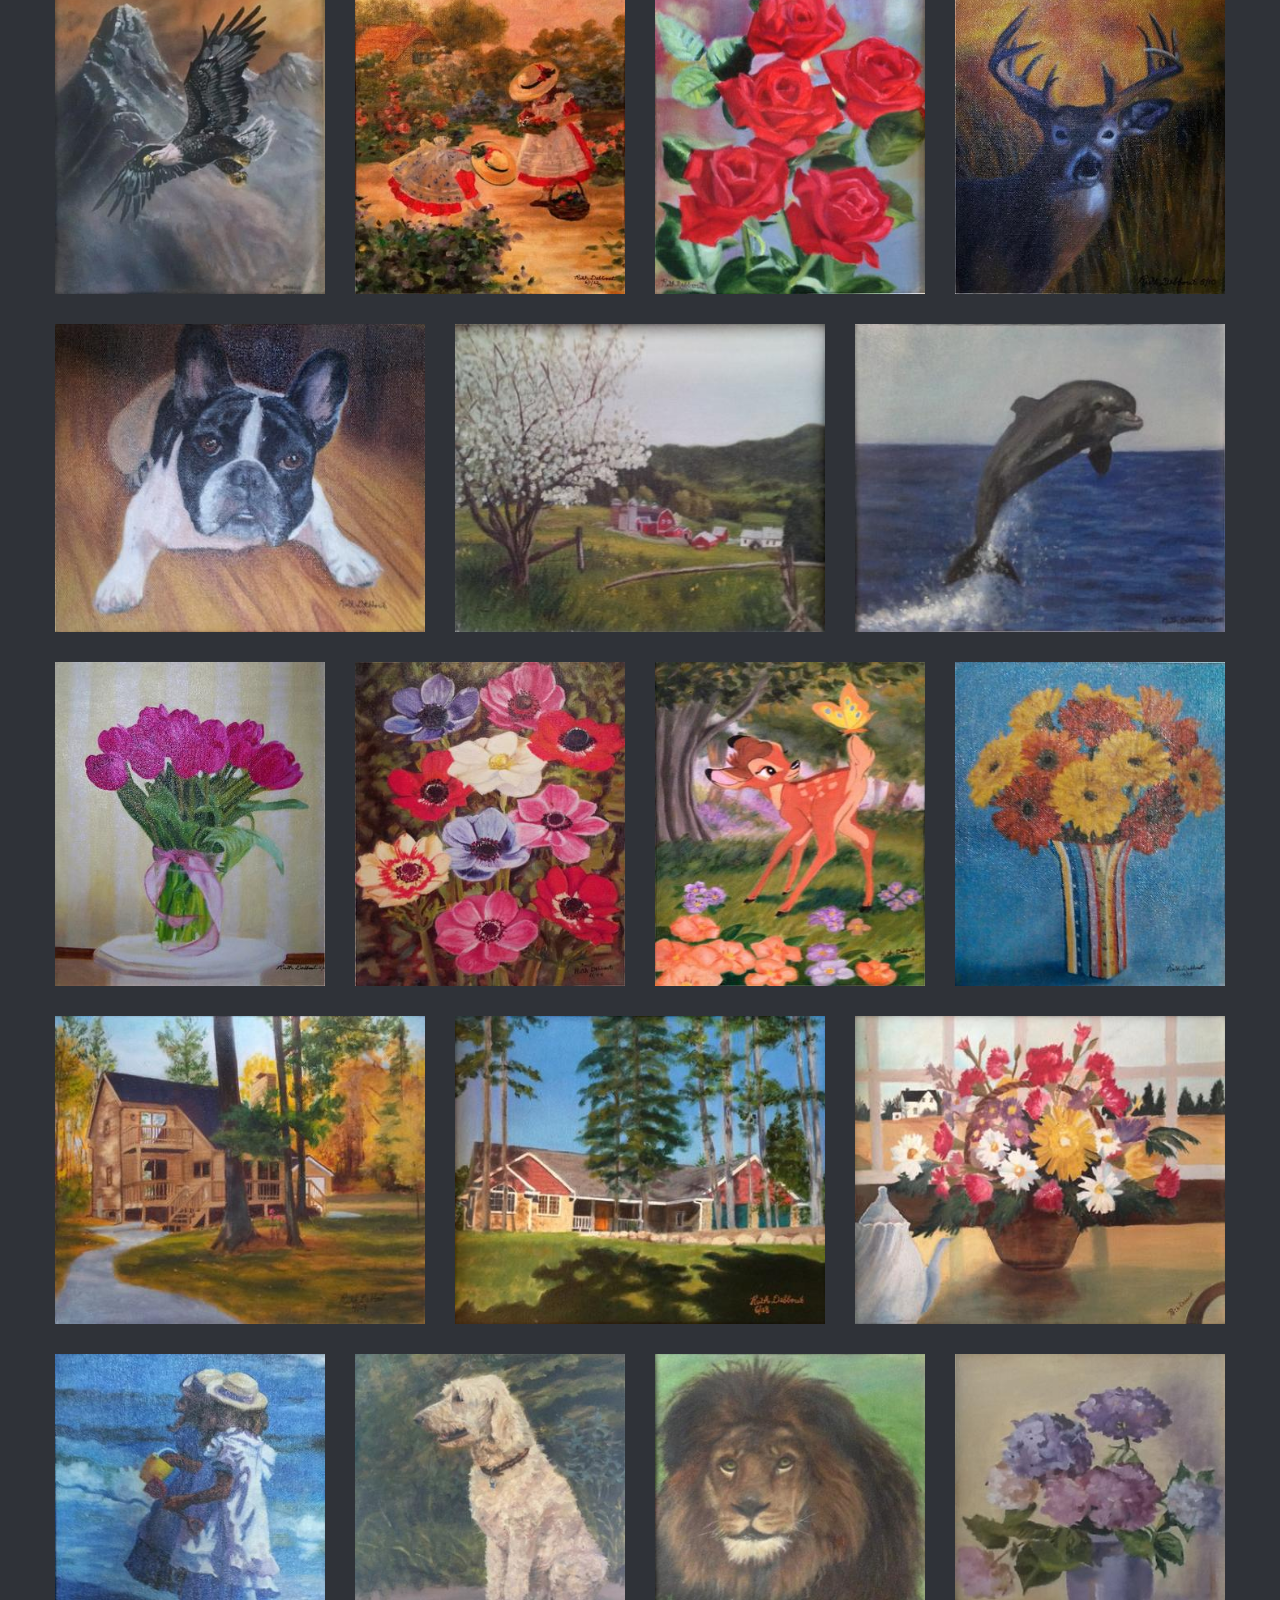
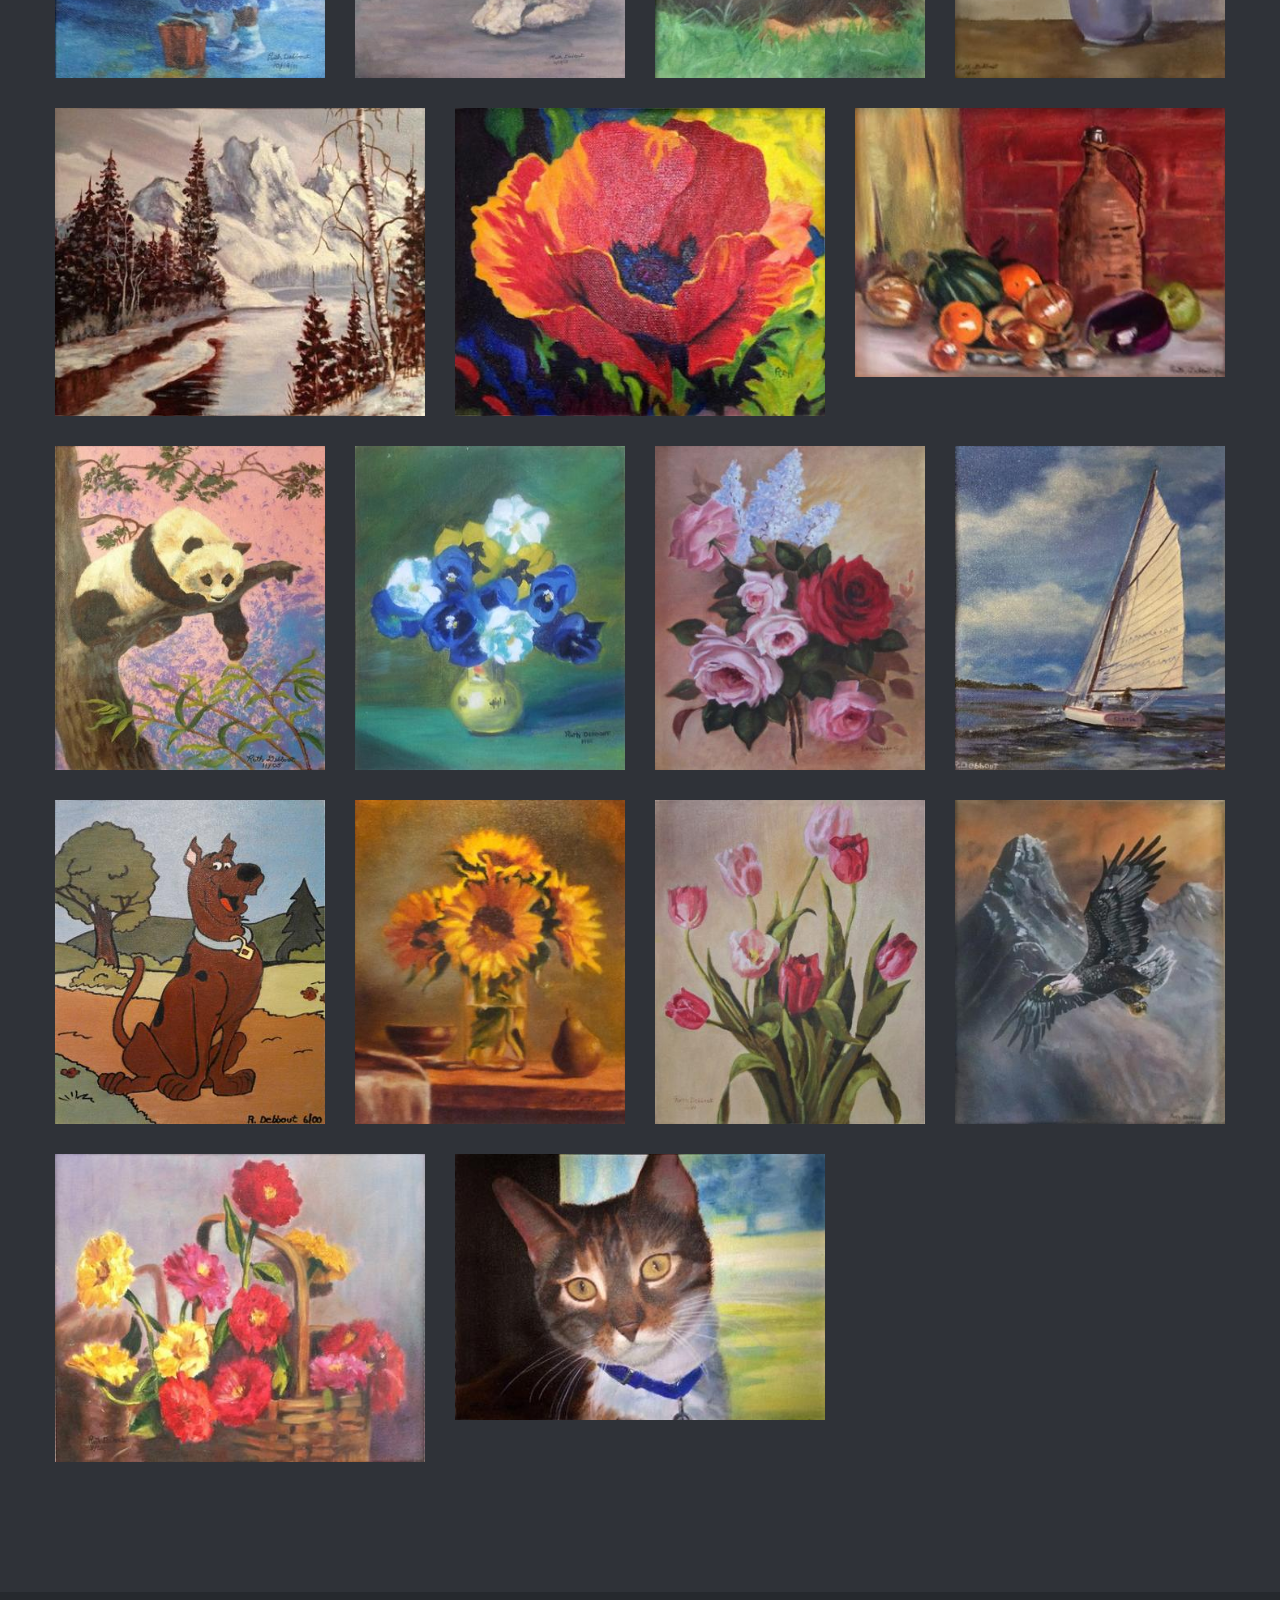
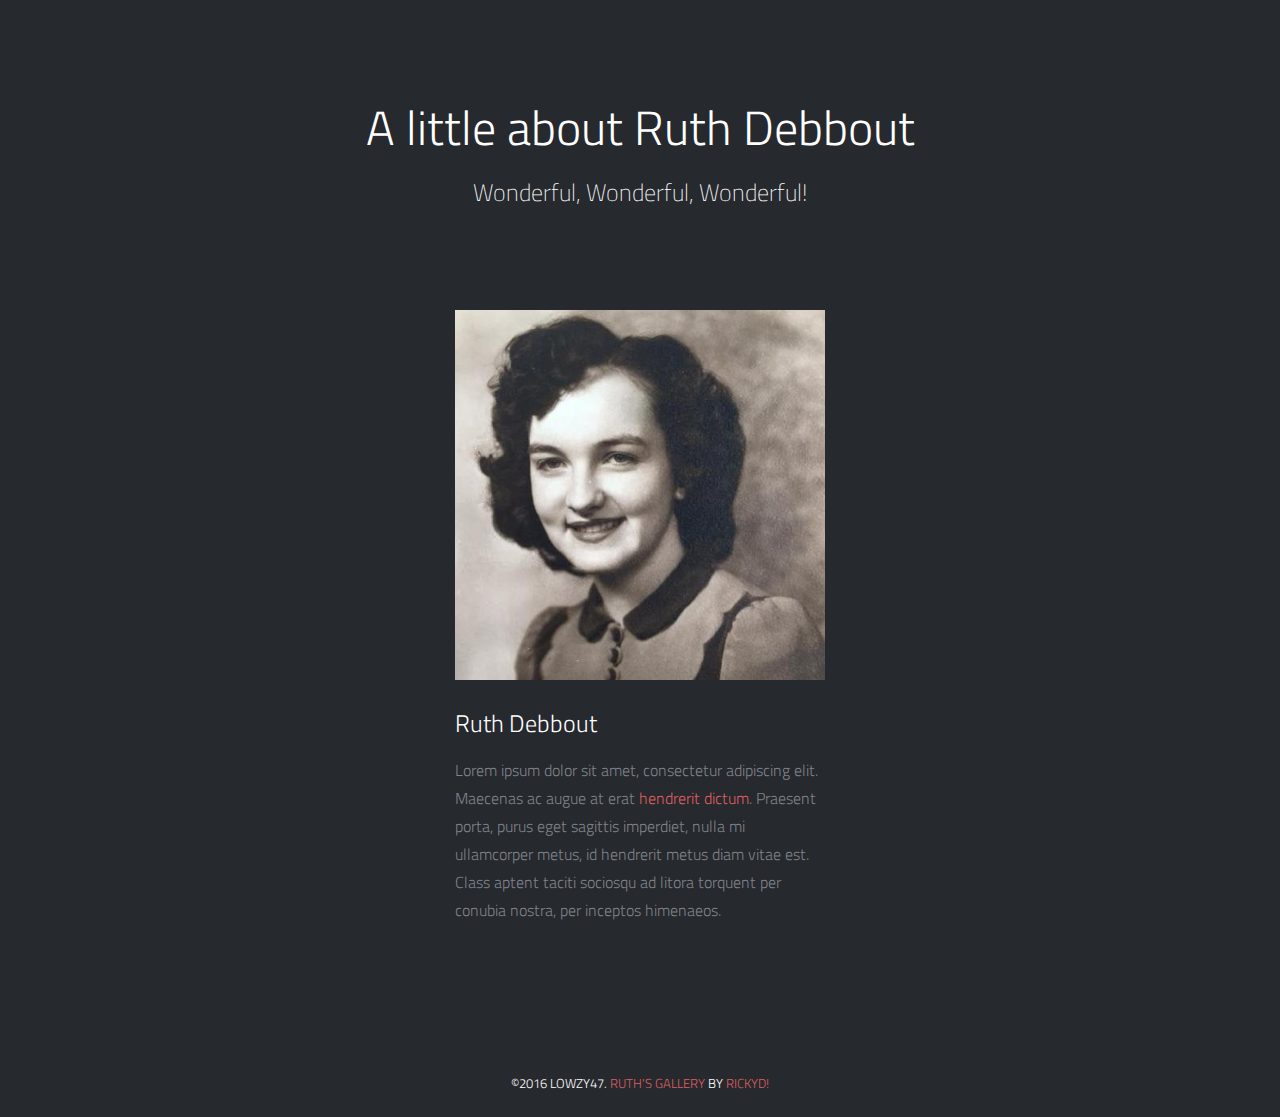
==== commit 579ab7be: "remove spaces in jpg name" ====
--- a/index.html
+++ b/index.html
@@ -202,16 +202,14 @@
                         	<li class="item-thumbs span3 design">
                             	<!-- Fancybox - Gallery Enabled - Title - Full Image -->
                             	<a class="hover-wrap fancybox"
-                      data-fancybox-group="gallery" title="2 little
-                      girls in pine forest, picking flowers"
-                      href="img/work/full/2 little girls in pine
-                      forest,picking flowers2.jpg">
-                                    <span class="overlay-img-thumb font-icon-plus"></span>
-                                </a>
-                                <!-- Thumb Image and Description -->
-                                <img src="img/work/thumbs/2 little girls
-                      in pine forest,picking flowers2.jpg" alt="Lorem ipsum dolor sit amet, consectetur adipiscing elit. Phasellus quis elementum odio. Curabitur pellentesque, dolor vel pharetra mollis.">
-                            </li>
+                                data-fancybox-group="gallery" title="2 little girls in pine forest, picking flowers"
+                                href="img/work/full/2_little_girls_in_pine_forest_picking_flowers2.jpg">
+                                    <span class="overlay-img-thumb font-icon-plus"></span>
+                                </a>
+                                <!-- Thumb Image and Description -->
+                                <img src="img/work/thumbs/2_little_girls_in_pine_forest_picking_flowers2.jpg"
+                                  alt="Lorem ipsum dolor sit amet, consectetur adipiscing elit. Phasellus quis elementum odio. Curabitur pellentesque, dolor vel pharetra mollis.">
+                          </li>
                         	<!-- End Item Project -->
                             
 							<!-- Item Project and Filter Name -->
